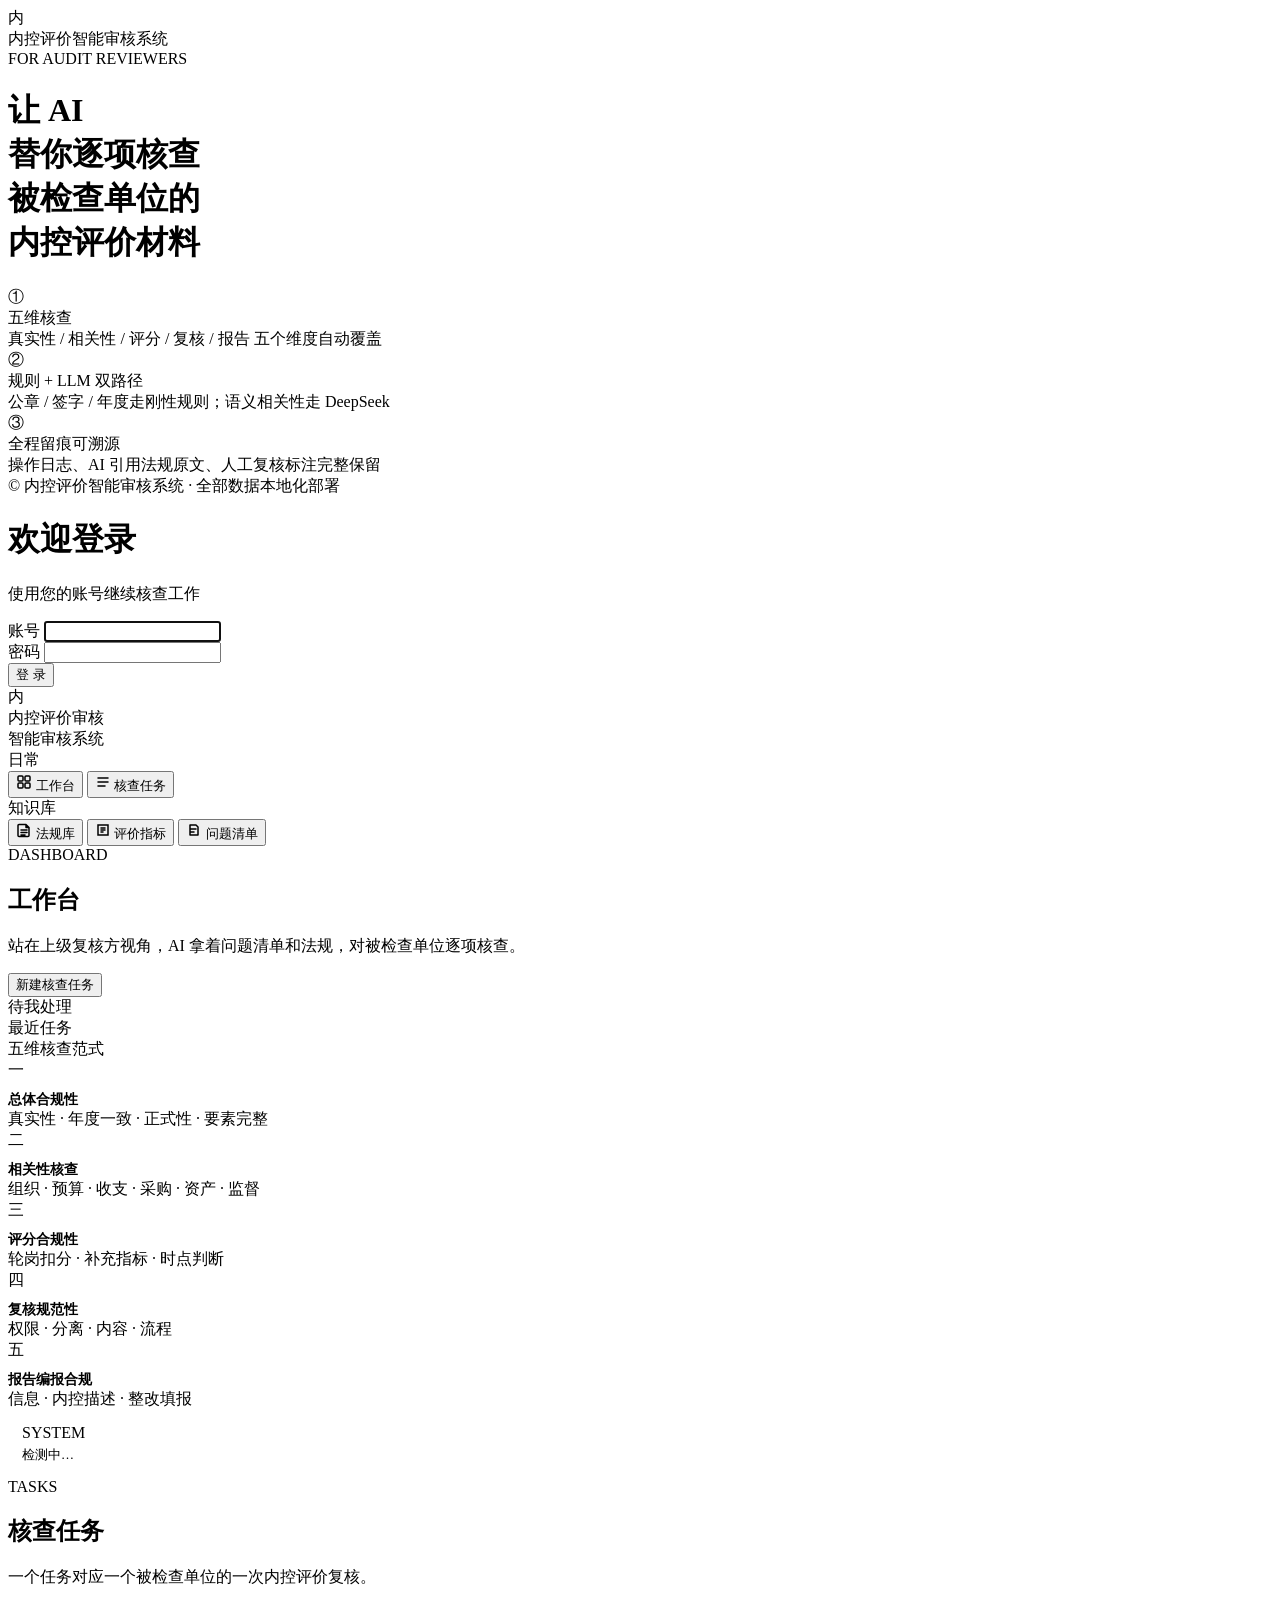
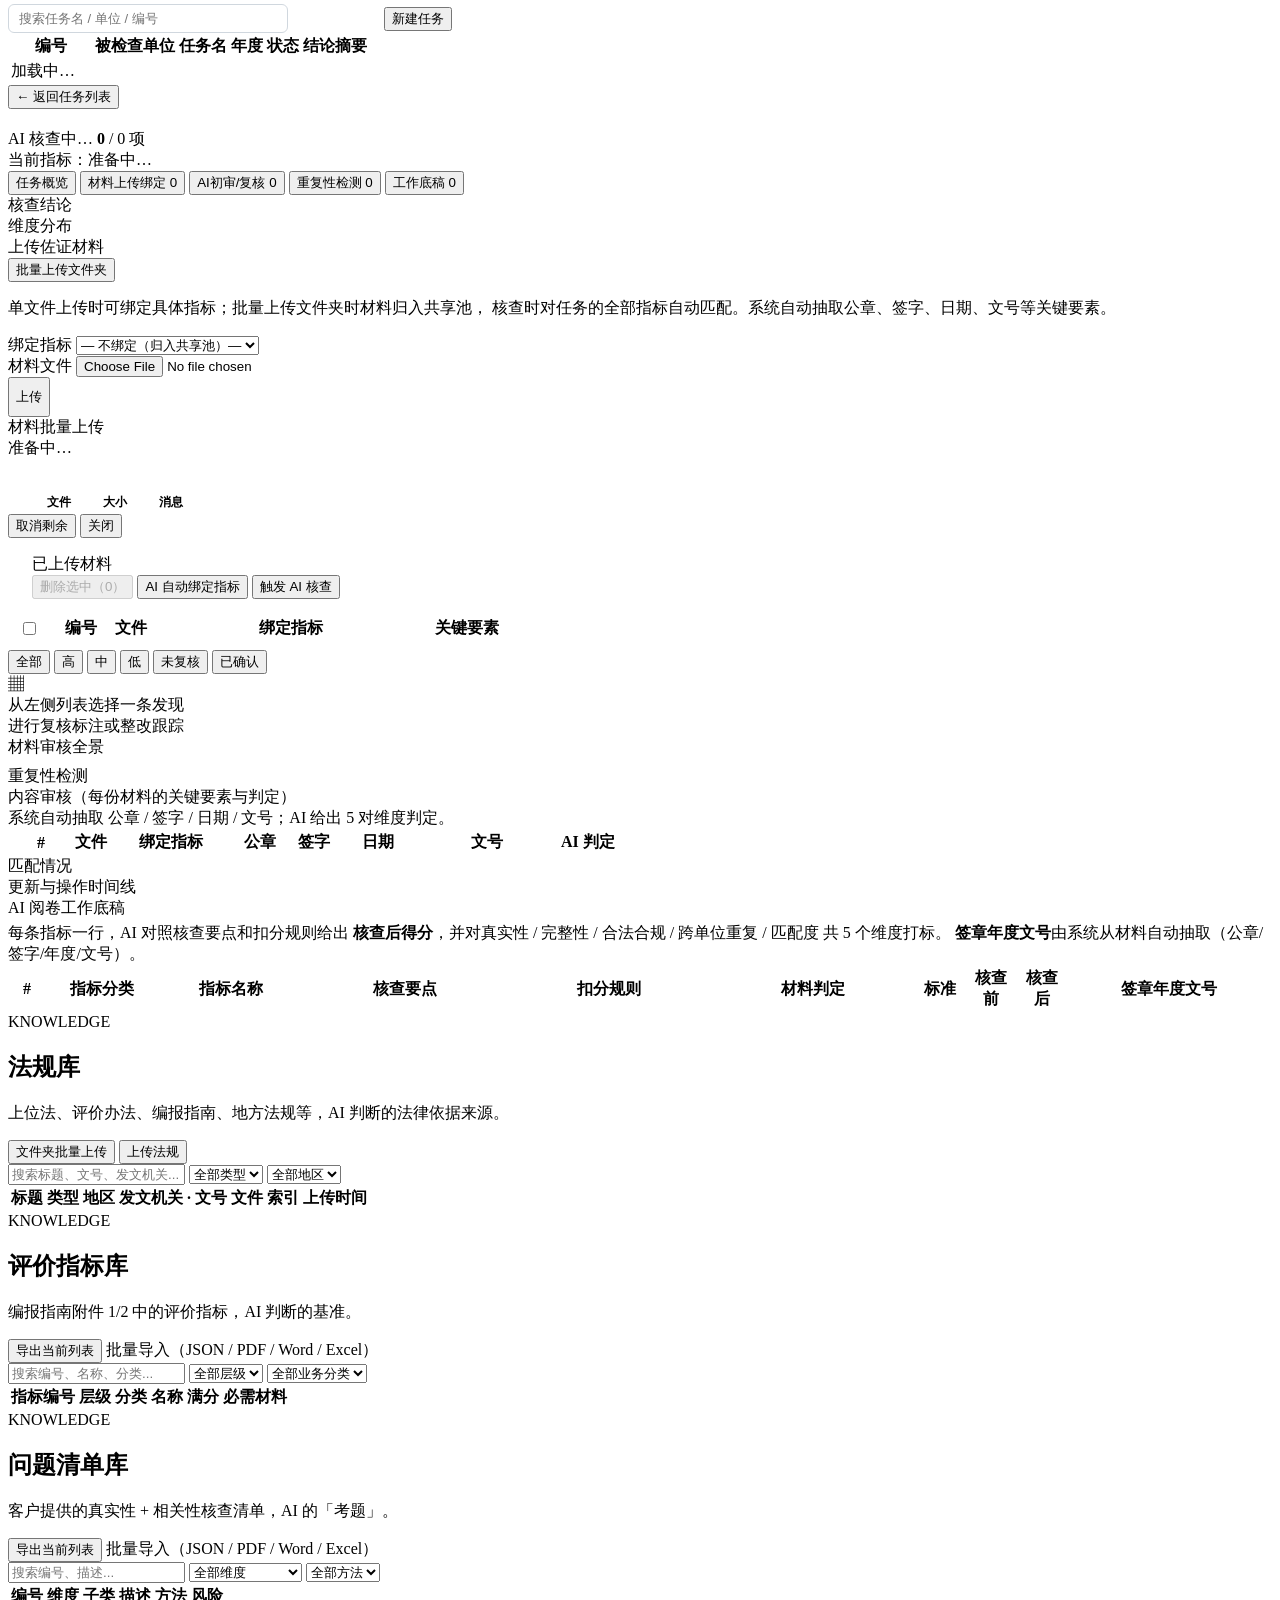
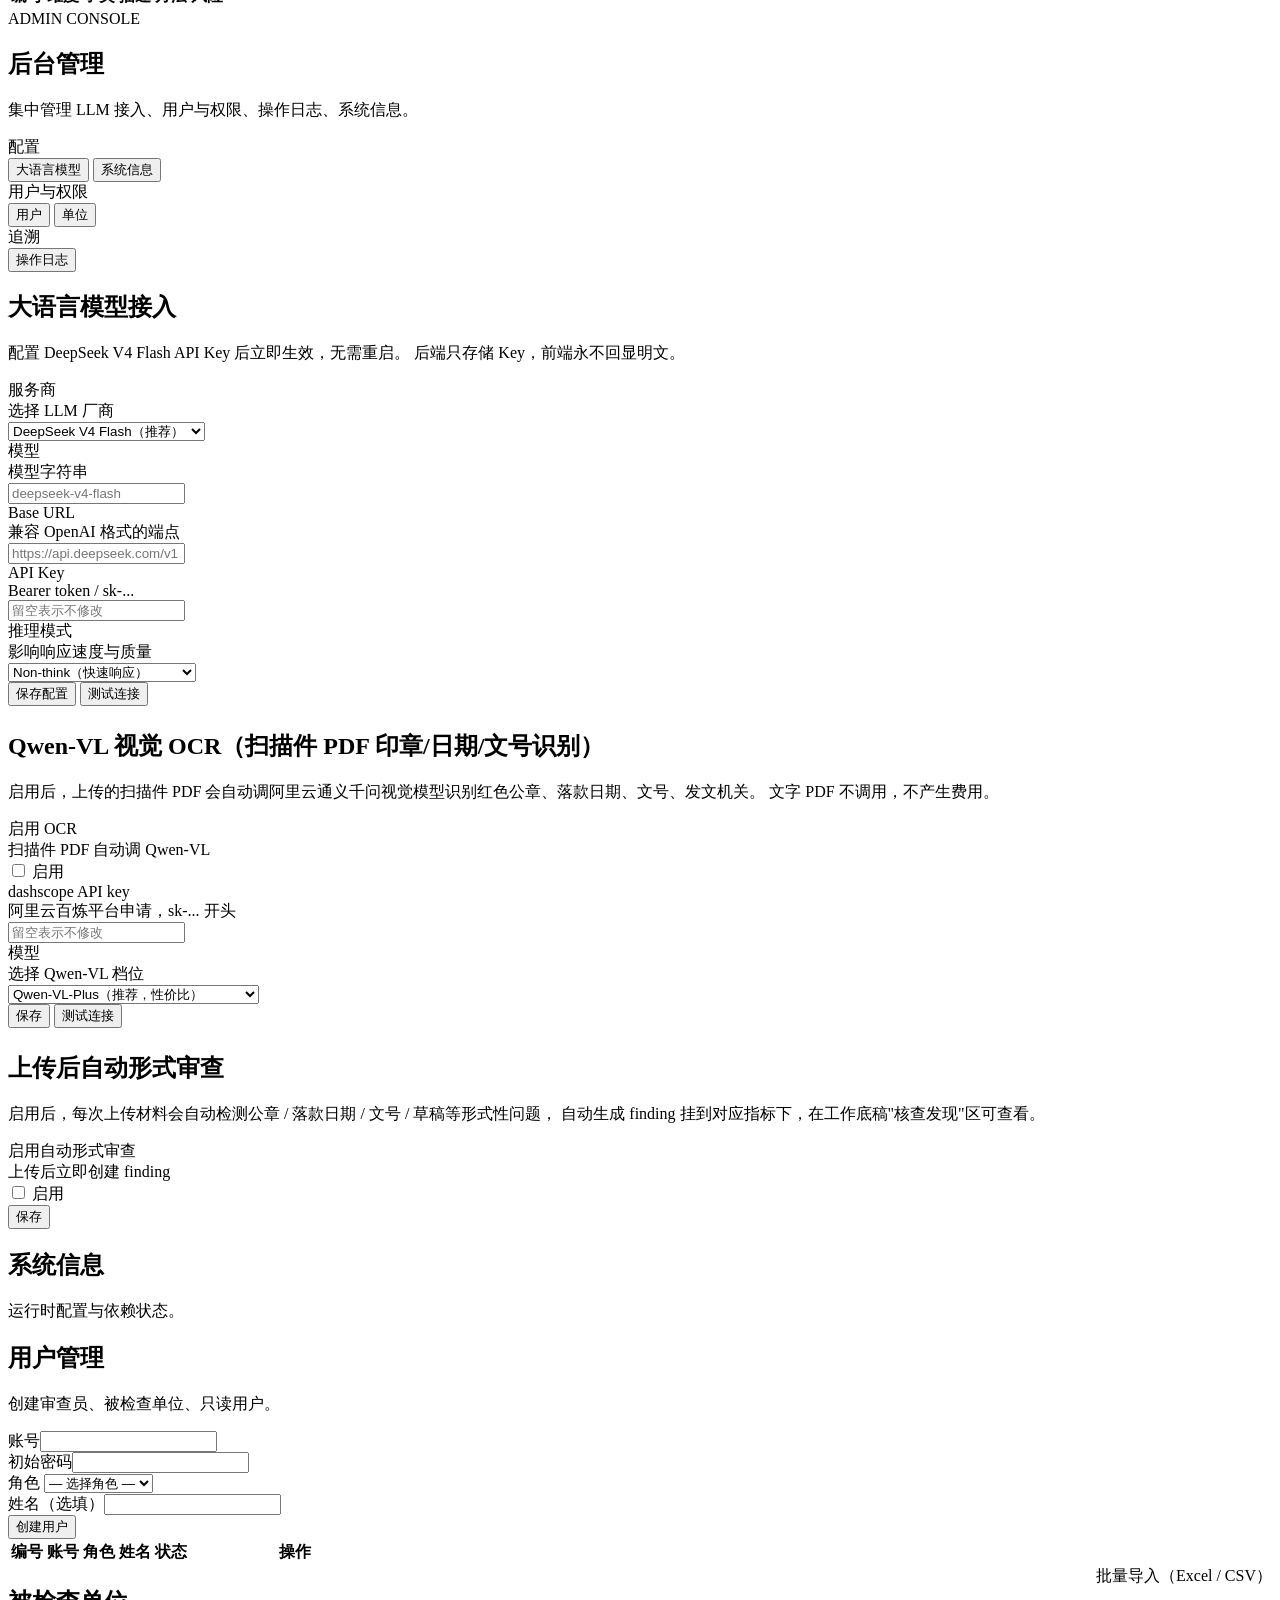
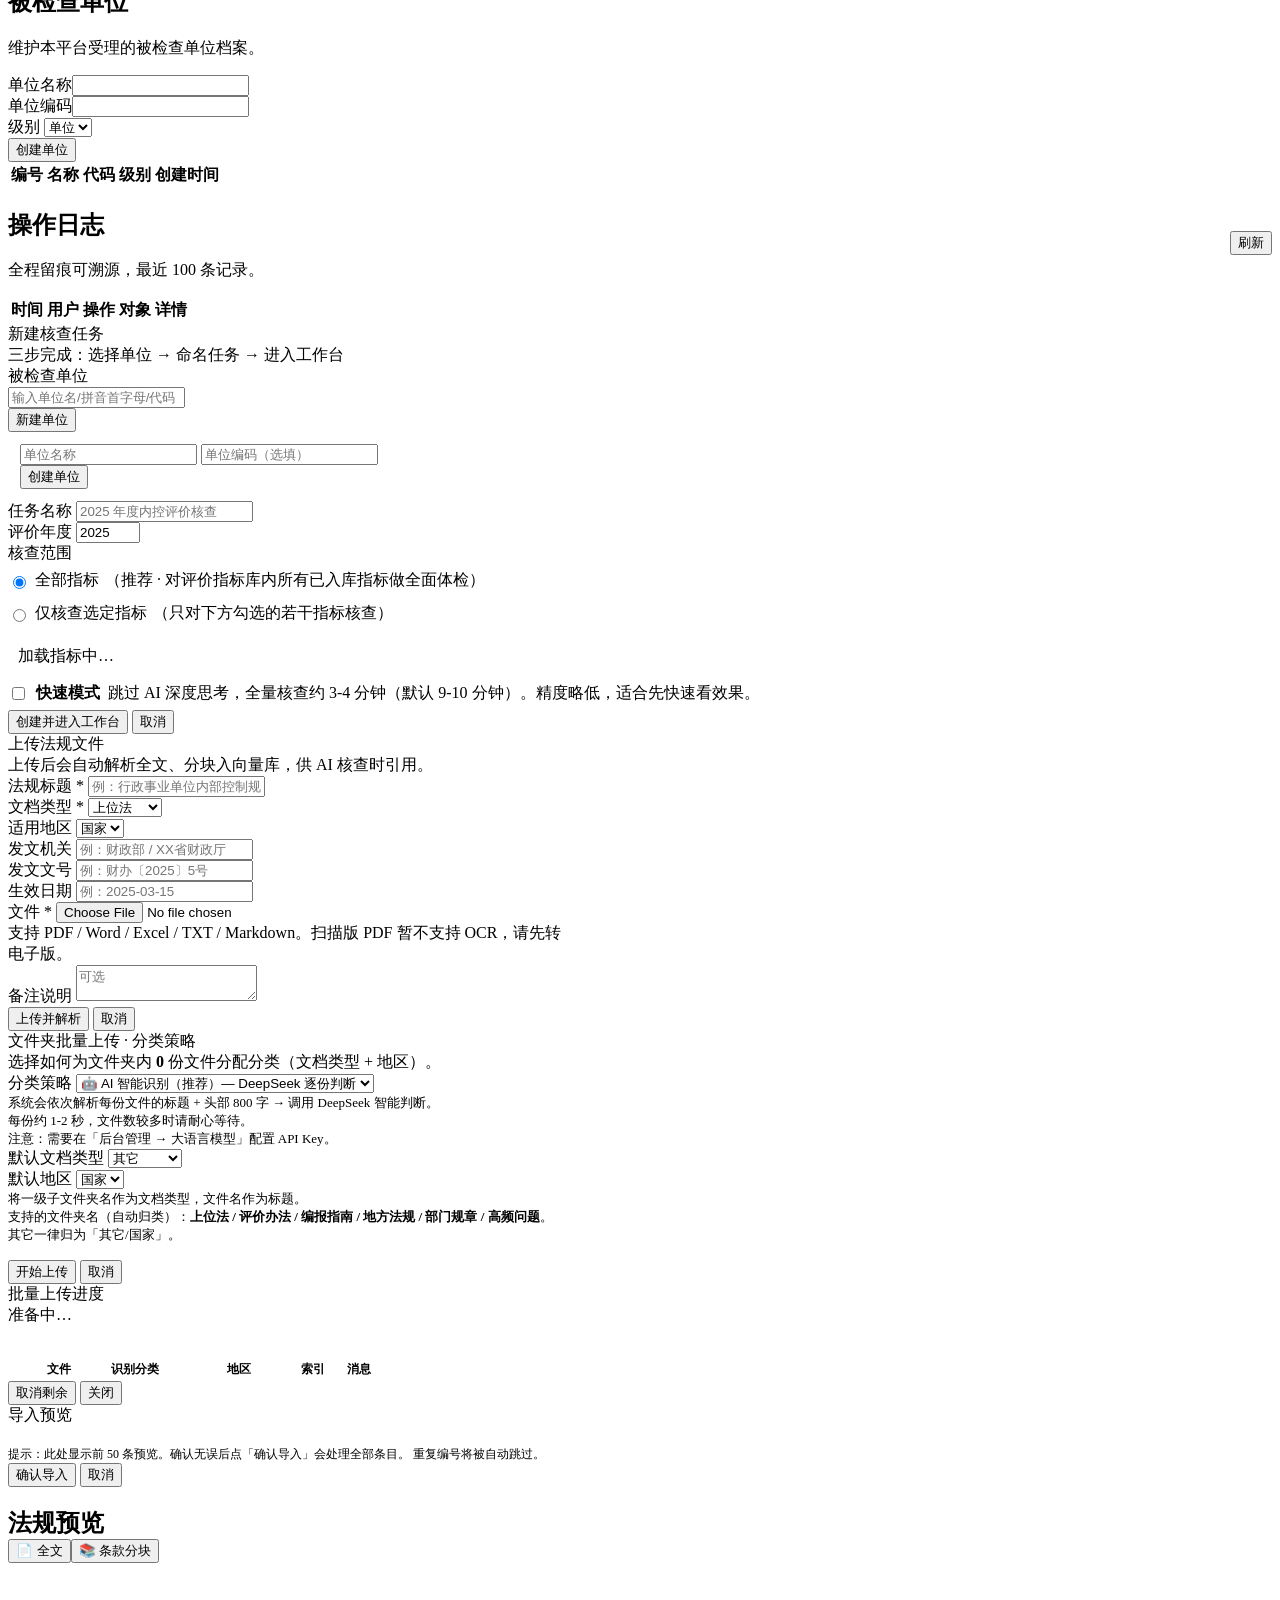
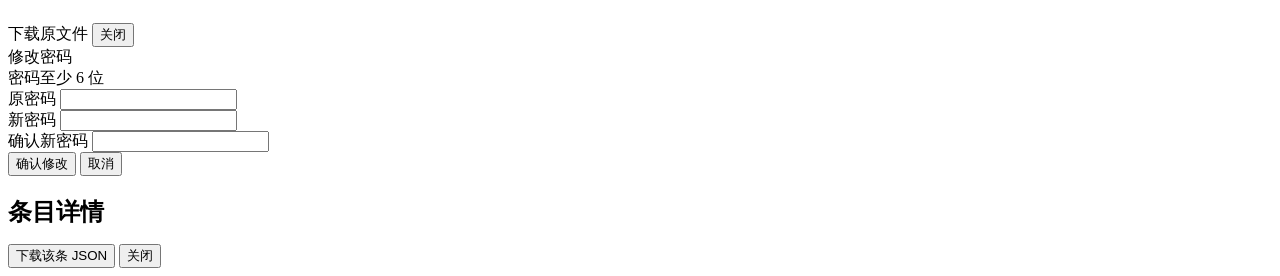
==== compliance-agent/frontend/index.html @ 26e32f6b "feat(v2.4): 默认 model 由 deepseek-v4-pro 切换为 deepseek-v4-flash 背景：pro 模型价格约为 flash 的 5-10 倍（¥4/¥16 per" ====
<!DOCTYPE html>
<html lang="zh-CN">
<head>
  <meta charset="UTF-8" />
  <meta name="viewport" content="width=device-width, initial-scale=1.0" />
  <title>内控评价智能审核系统</title>
  <link rel="icon" type="image/svg+xml" href="/static/favicon.svg" />
  <link rel="stylesheet" href="/static/styles.css?v=2.4" />
</head>
<body>

<!-- ============================================================
     登录页 · 左右分屏
============================================================ -->
<div id="login-shell" class="login-shell hidden">
  <div class="login-left">
    <div class="login-brand">
      <div class="login-brand-mark">内</div>
      <div class="login-brand-name">内控评价智能审核系统</div>
    </div>

    <div class="login-hero">
      <div class="login-hero-eyebrow">FOR AUDIT REVIEWERS</div>
      <h1 class="login-hero-title">
        让 <span>AI</span><br />
        替你逐项核查<br />
        被检查单位的<br />
        内控评价材料
      </h1>
    </div>

    <div class="login-features">
      <div class="login-feature">
        <div class="login-feature-icon">①</div>
        <div>
          <div class="login-feature-title">五维核查</div>
          <div class="login-feature-desc">真实性 / 相关性 / 评分 / 复核 / 报告 五个维度自动覆盖</div>
        </div>
      </div>
      <div class="login-feature">
        <div class="login-feature-icon">②</div>
        <div>
          <div class="login-feature-title">规则 + LLM 双路径</div>
          <div class="login-feature-desc">公章 / 签字 / 年度走刚性规则；语义相关性走 DeepSeek</div>
        </div>
      </div>
      <div class="login-feature">
        <div class="login-feature-icon">③</div>
        <div>
          <div class="login-feature-title">全程留痕可溯源</div>
          <div class="login-feature-desc">操作日志、AI 引用法规原文、人工复核标注完整保留</div>
        </div>
      </div>
    </div>

    <div class="login-footer">
      © 内控评价智能审核系统 · 全部数据本地化部署
    </div>
  </div>

  <div class="login-right">
    <div class="login-card">
      <h1 class="login-title">欢迎登录</h1>
      <p class="login-sub">使用您的账号继续核查工作</p>

      <form id="login-form">
        <div class="form-group">
          <label class="form-label">账号</label>
          <input name="username" class="form-input" required autofocus autocomplete="username" />
        </div>
        <div class="form-group">
          <label class="form-label">密码</label>
          <input name="password" type="password" class="form-input" required autocomplete="current-password" />
        </div>
        <div id="login-error" class="callout callout-error hidden mb-4"></div>
        <button type="submit" class="login-btn">登 录</button>
      </form>

    </div>
  </div>
</div>

<!-- ============================================================
     主体 App
============================================================ -->
<div id="app" class="app-shell hidden">

  <!-- 侧边栏 -->
  <aside class="sidebar">
    <div class="brand">
      <div class="brand-row">
        <div class="brand-mark">内</div>
        <div>
          <div class="brand-title">内控评价审核</div>
          <div class="brand-sub">智能审核系统</div>
        </div>
      </div>
    </div>

    <div class="nav-section">
      <div class="nav-section-label">日常</div>
      <button class="nav-link" data-route="dashboard">
        <span class="nav-link-icon">
          <svg width="16" height="16" viewBox="0 0 16 16" fill="none">
            <rect x="2" y="2" width="5" height="5" rx="1" stroke="currentColor" stroke-width="1.5"/>
            <rect x="9" y="2" width="5" height="5" rx="1" stroke="currentColor" stroke-width="1.5"/>
            <rect x="2" y="9" width="5" height="5" rx="1" stroke="currentColor" stroke-width="1.5"/>
            <rect x="9" y="9" width="5" height="5" rx="1" stroke="currentColor" stroke-width="1.5"/>
          </svg>
        </span> 工作台
      </button>
      <button class="nav-link" data-route="tasks">
        <span class="nav-link-icon">
          <svg width="16" height="16" viewBox="0 0 16 16" fill="none">
            <path d="M3 4h10M3 8h10M3 12h7" stroke="currentColor" stroke-width="1.5" stroke-linecap="round"/>
          </svg>
        </span> 核查任务
      </button>
    </div>

    <div class="nav-section" data-nav-group="knowledge">
      <div class="nav-section-label">知识库</div>
      <button class="nav-link" data-route="regulations">
        <span class="nav-link-icon">
          <svg width="16" height="16" viewBox="0 0 16 16" fill="none">
            <path d="M3 2.5h7l3 3v8a1 1 0 01-1 1H3a1 1 0 01-1-1v-10a1 1 0 011-1z M10 2.5v3h3 M5 8h6 M5 10.5h6 M5 13h4" stroke="currentColor" stroke-width="1.5" fill="none" stroke-linecap="round" stroke-linejoin="round"/>
          </svg>
        </span> 法规库
      </button>
      <button class="nav-link" data-route="indicators">
        <span class="nav-link-icon">
          <svg width="16" height="16" viewBox="0 0 16 16" fill="none">
            <path d="M3 3h10v10H3z M6 6h4 M6 8h4 M6 10h2" stroke="currentColor" stroke-width="1.5" fill="none" stroke-linecap="round"/>
          </svg>
        </span> 评价指标
      </button>
      <button class="nav-link" data-route="check-items">
        <span class="nav-link-icon">
          <svg width="16" height="16" viewBox="0 0 16 16" fill="none">
            <path d="M4 3h6l2 2v8H4z M4 7h6 M4 10h4" stroke="currentColor" stroke-width="1.5" fill="none" stroke-linecap="round" stroke-linejoin="round"/>
          </svg>
        </span> 问题清单
      </button>
    </div>

    <div class="nav-section" id="nav-admin-section" style="display:none">
      <div class="nav-section-label">管理</div>
      <button class="nav-link" data-route="console">
        <span class="nav-link-icon">
          <svg width="16" height="16" viewBox="0 0 16 16" fill="none">
            <circle cx="8" cy="8" r="2" stroke="currentColor" stroke-width="1.5"/>
            <path d="M8 1v2 M8 13v2 M1 8h2 M13 8h2 M3 3l1.5 1.5 M11.5 11.5L13 13 M3 13l1.5-1.5 M11.5 4.5L13 3" stroke="currentColor" stroke-width="1.5" stroke-linecap="round"/>
          </svg>
        </span> 后台管理
      </button>
    </div>

    <div class="sidebar-footer">
      <div id="user-card"></div>
    </div>
  </aside>

  <!-- 主区 -->
  <main class="main">

    <!-- 工作台 -->
    <section id="page-dashboard" class="page-section hidden">
      <header class="page-header">
        <div class="page-eyebrow">DASHBOARD</div>
        <div class="page-header-row">
          <div>
            <h1 class="page-title">工作台</h1>
            <p class="page-sub">站在上级复核方视角，AI 拿着问题清单和法规，对被检查单位逐项核查。</p>
          </div>
          <button class="btn btn-primary" id="quick-create-task"><span data-icon="plus"></span><span>新建核查任务</span></button>
        </div>
      </header>
      <div class="page-body">
        <div class="grid-4 mb-6" id="dash-stats"></div>

        <div class="grid-2">
          <div class="card fade-in fade-in-2">
            <div class="section-title">待我处理</div>
            <div id="dash-pending"></div>
          </div>
          <div class="card fade-in fade-in-3">
            <div class="section-title">最近任务</div>
            <div id="dash-recent"></div>
          </div>
        </div>

        <div class="card mt-6 fade-in fade-in-4">
          <div class="section-title">五维核查范式</div>
          <div class="grid-3 mt-3" style="gap:16px">
            <div>
              <span class="badge badge-brand">一</span>
              <div style="font-weight:600;font-size:14px;margin-top:10px">总体合规性</div>
              <div class="text-sm text-muted mt-2">真实性 · 年度一致 · 正式性 · 要素完整</div>
            </div>
            <div>
              <span class="badge badge-brand">二</span>
              <div style="font-weight:600;font-size:14px;margin-top:10px">相关性核查</div>
              <div class="text-sm text-muted mt-2">组织 · 预算 · 收支 · 采购 · 资产 · 监督</div>
            </div>
            <div>
              <span class="badge badge-brand">三</span>
              <div style="font-weight:600;font-size:14px;margin-top:10px">评分合规性</div>
              <div class="text-sm text-muted mt-2">轮岗扣分 · 补充指标 · 时点判断</div>
            </div>
            <div>
              <span class="badge badge-brand">四</span>
              <div style="font-weight:600;font-size:14px;margin-top:10px">复核规范性</div>
              <div class="text-sm text-muted mt-2">权限 · 分离 · 内容 · 流程</div>
            </div>
            <div>
              <span class="badge badge-brand">五</span>
              <div style="font-weight:600;font-size:14px;margin-top:10px">报告编报合规</div>
              <div class="text-sm text-muted mt-2">信息 · 内控描述 · 整改填报</div>
            </div>
            <div style="padding:14px;background:var(--bg);border-radius:10px">
              <div class="text-xs text-faint" style="font-family:var(--font-mono)">SYSTEM</div>
              <div style="margin-top:4px;font-size:13px" id="dash-system-status">检测中…</div>
            </div>
          </div>
        </div>
      </div>
    </section>

    <!-- 任务列表 -->
    <section id="page-tasks" class="page-section hidden">
      <header class="page-header">
        <div class="page-eyebrow">TASKS</div>
        <div class="page-header-row">
          <div>
            <h1 class="page-title">核查任务</h1>
            <p class="page-sub">一个任务对应一个被检查单位的一次内控评价复核。</p>
          </div>
          <div class="task-search-wrap" style="display:flex;align-items:center;gap:8px;margin-left:auto">
            <div style="position:relative;display:inline-flex;align-items:center">
              <input id="task-search" type="text" placeholder="搜索任务名 / 单位 / 编号"
                     style="min-width:240px;padding:6px 28px 6px 10px;border:1px solid #d0d7de;border-radius:6px;font-size:13px"
                     autocomplete="off" />
              <button id="task-search-clear" type="button" title="清空"
                      style="position:absolute;right:4px;top:50%;transform:translateY(-50%);
                             background:none;border:none;cursor:pointer;color:#999;
                             padding:2px 6px;line-height:1;display:none;font-size:14px">×</button>
            </div>
            <span id="task-search-count" class="text-xs text-muted" style="min-width:80px"></span>
            <button class="btn btn-primary" id="open-create-task"><span data-icon="plus"></span><span>新建任务</span></button>
          </div>
        </div>
      </header>
      <div class="page-body">
        <div class="card" style="padding:0;overflow:hidden">
          <table class="table">
            <thead>
              <tr><th style="width:80px">编号</th><th>被检查单位</th><th>任务名</th><th>年度</th><th>状态</th><th>结论摘要</th><th style="width:40px"></th></tr>
            </thead>
            <tbody id="tasks-tbody">
              <tr><td colspan="7" class="empty-state">加载中…</td></tr>
            </tbody>
          </table>
        </div>
      </div>
    </section>

    <!-- 任务工作台 -->
    <section id="page-task-workspace" class="page-section hidden">
      <header class="page-header">
        <div class="flex items-center gap-3 mb-3">
          <button class="btn btn-ghost btn-sm" id="back-to-tasks">← 返回任务列表</button>
          <span class="code-id" id="tw-task-id"></span>
        </div>
        <div class="page-header-row">
          <div>
            <h1 class="page-title" id="tw-title"></h1>
            <p class="page-sub" id="tw-meta"></p>
          </div>
          <div class="action-bar" id="tw-actions"></div>
        </div>
        <!-- AI 核查实时进度（仅 running 显示） -->
        <div id="tw-progress" class="tw-progress hidden">
          <div class="tw-progress-head">
            <span class="tw-progress-title">
              <span class="tw-progress-spinner"></span>
              AI 核查中…
              <span id="tw-progress-mode" class="tw-progress-mode"></span>
            </span>
            <span class="tw-progress-count"><strong id="tw-progress-cur">0</strong> / <span id="tw-progress-total">0</span> 项</span>
          </div>
          <div class="tw-progress-bar"><div class="tw-progress-bar-fill" id="tw-progress-fill"></div></div>
          <div class="tw-progress-text">当前指标：<span id="tw-progress-now">准备中…</span></div>
        </div>
      </header>

      <nav class="subnav">
        <button class="subnav-item active" data-subtab="overview">任务概览</button>
        <button class="subnav-item" data-subtab="materials">材料上传绑定 <span class="subnav-count" id="tw-count-materials">0</span></button>
        <button class="subnav-item" data-subtab="findings">AI初审/复核 <span class="subnav-count" id="tw-count-findings">0</span></button>
        <button class="subnav-item" data-subtab="review">重复性检测 <span class="subnav-count" id="tw-count-review">0</span></button>
        <button class="subnav-item" data-subtab="worksheet">工作底稿 <span class="subnav-count" id="tw-count-worksheet">0</span></button>
      </nav>

      <div class="page-body">
        <!-- 概览 -->
        <div id="tw-overview" class="subtab-panel">
          <div class="grid-4 mb-5" id="tw-stats"></div>
          <div id="tw-score-card" class="mb-5 hidden"></div>
          <div class="card">
            <div class="section-title">核查结论</div>
            <div class="callout callout-info" id="tw-summary"></div>
            <div class="section-title mt-6">维度分布</div>
            <div id="tw-dimension-breakdown" style="display:grid;grid-template-columns:repeat(5,1fr);gap:12px"></div>
          </div>
        </div>

        <!-- 材料 -->
        <div id="tw-materials" class="subtab-panel hidden">
          <div class="card mb-4">
            <div class="flex justify-between items-center mb-3">
              <div class="section-title" style="margin-bottom:0">上传佐证材料</div>
              <button class="btn btn-secondary btn-sm" id="md-folder-btn"><span data-icon="folder"></span><span>批量上传文件夹</span></button>
            </div>
            <p class="text-sm text-muted mb-4">
              单文件上传时可绑定具体指标；批量上传文件夹时材料归入共享池，
              核查时对任务的全部指标自动匹配。系统自动抽取公章、签字、日期、文号等关键要素。
            </p>
            <form id="material-upload-form" class="grid-3" style="align-items:end">
              <div>
                <label class="form-label">绑定指标</label>
                <select id="md-indicator" class="form-select">
                  <option value="">— 不绑定（归入共享池）—</option>
                </select>
              </div>
              <div>
                <label class="form-label">材料文件</label>
                <input type="file" id="md-file" class="form-input" accept=".txt,.md,.docx,.pdf,.xlsx" required />
              </div>
              <div>
                <button type="submit" class="btn btn-primary w-full" style="height:40px">上传</button>
              </div>
            </form>
            <div id="md-status" class="text-sm mt-3"></div>
          </div>

          <!-- 隐藏的文件夹 input -->
          <input type="file" id="md-folder-picker" webkitdirectory directory multiple hidden />

          <!-- 文件夹批量上传进度模态 -->
          <div id="md-folder-progress-modal" class="modal-overlay hidden">
            <div class="modal" style="max-width:720px;max-height:88vh;display:flex;flex-direction:column">
              <div class="modal-title">材料批量上传</div>
              <div class="modal-sub" id="mfp-summary">准备中…</div>
              <div style="background:var(--bg);border-radius:8px;height:8px;overflow:hidden;margin:8px 0 16px">
                <div id="mfp-bar" style="height:100%;background:var(--blue);width:0%;transition:width 0.3s"></div>
              </div>
              <div style="flex:1;overflow:auto;border:1px solid var(--border);border-radius:8px">
                <table class="table" style="font-size:12px">
                  <thead><tr><th style="width:32px"></th><th>文件</th><th style="width:80px">大小</th><th>消息</th></tr></thead>
                  <tbody id="mfp-tbody"></tbody>
                </table>
              </div>
              <div class="action-bar mt-3">
                <button id="mfp-cancel" class="btn btn-ghost">取消剩余</button>
                <button id="mfp-close" class="btn btn-secondary hidden" data-close-modal="#md-folder-progress-modal">关闭</button>
              </div>
            </div>
          </div>

          <div id="tw-bind-banner"></div>

          <div class="card" style="padding:0">
            <div class="flex justify-between items-center" style="padding:16px 24px;border-bottom:1px solid var(--divider)">
              <div class="section-title" style="margin-bottom:0">已上传材料</div>
              <div class="action-bar">
                <button id="batch-delete-materials" class="btn btn-danger-ghost btn-sm" disabled>
                  删除选中（<span id="batch-del-count">0</span>）
                </button>
                <button class="btn btn-secondary btn-sm" onclick="runAutoBind()"><span data-icon="refresh"></span><span>AI 自动绑定指标</span></button>
                <button id="tw-run-btn" class="btn btn-primary"><span data-icon="play"></span><span>触发 AI 核查</span></button>
              </div>
            </div>
            <table class="table">
              <thead><tr>
                <th style="width:36px"><input type="checkbox" id="material-select-all" title="全选当前页" /></th>
                <th style="width:60px">编号</th>
                <th>文件</th>
                <th style="width:280px">绑定指标</th>
                <th>关键要素</th>
              </tr></thead>
              <tbody id="tw-materials-tbody"></tbody>
            </table>
          </div>
        </div>

        <!-- 核查发现 -->
        <div id="tw-findings" class="subtab-panel hidden">
          <div id="finding-bulk-actions" class="text-sm" style="margin-bottom:8px"></div>
          <div class="triage">
            <div class="triage-list">
              <div class="triage-filters" id="finding-filters">
                <button class="filter-chip on" data-filter="all">全部</button>
                <button class="filter-chip" data-filter="高">高</button>
                <button class="filter-chip" data-filter="中">中</button>
                <button class="filter-chip" data-filter="低">低</button>
                <button class="filter-chip" data-filter="pending">未复核</button>
                <button class="filter-chip" data-filter="confirmed">已确认</button>
              </div>
              <div id="finding-list"></div>
            </div>
            <div class="triage-detail" id="finding-detail">
              <div class="triage-empty">
                <div class="triage-empty-glyph">▦</div>
                <div>从左侧列表选择一条发现<br/>进行复核标注或整改跟踪</div>
              </div>
            </div>
          </div>
        </div>

        <!-- 材料审核（V4） -->
        <div id="tw-review" class="subtab-panel hidden">
          <div class="card mb-4">
            <div class="section-title" style="margin-bottom:8px">材料审核全景</div>
            <div id="mr-summary" class="text-sm" style="display:flex;gap:24px;flex-wrap:wrap;color:var(--text-secondary)"></div>
          </div>

          <!-- 重复性检测 -->
          <div class="card mb-4">
            <div class="flex justify-between items-center mb-3">
              <div class="section-title" style="margin-bottom:0">重复性检测</div>
              <div id="mr-dup-count" class="text-sm text-muted"></div>
            </div>
            <div id="mr-dup-content"></div>
          </div>

          <!-- 内容审核 -->
          <div class="card mb-4">
            <div class="section-title">内容审核（每份材料的关键要素与判定）</div>
            <div class="text-sm text-muted mb-3">系统自动抽取 公章 / 签字 / 日期 / 文号；AI 给出 5 对维度判定。</div>
            <div style="overflow-x:auto">
              <table class="table table-compact">
                <thead>
                  <tr>
                    <th style="width:60px">#</th>
                    <th>文件</th>
                    <th style="width:120px">绑定指标</th>
                    <th style="width:50px">公章</th>
                    <th style="width:50px">签字</th>
                    <th style="width:70px">日期</th>
                    <th style="width:140px">文号</th>
                    <th>AI 判定</th>
                  </tr>
                </thead>
                <tbody id="mr-content-tbody"></tbody>
              </table>
            </div>
          </div>

          <!-- 匹配情况 -->
          <div class="card mb-4">
            <div class="section-title">匹配情况</div>
            <div id="mr-matching"></div>
          </div>

          <!-- 时间线 -->
          <div class="card mb-4">
            <div class="section-title">更新与操作时间线</div>
            <div id="mr-timeline"></div>
          </div>
        </div>

        <!-- 工作底稿 -->
        <div id="tw-worksheet" class="subtab-panel hidden">
          <div class="card mb-4">
            <div class="flex justify-between items-center">
              <div>
                <div class="section-title" style="margin-bottom:4px">AI 阅卷工作底稿</div>
                <p class="text-sm text-muted" style="margin:0">
                  每条指标一行，AI 对照核查要点和扣分规则给出
                  <strong>核查后得分</strong>，并对真实性 / 完整性 / 合法合规 / 跨单位重复 / 匹配度
                  共 5 个维度打标。
                  <strong>签章年度文号</strong>由系统从材料自动抽取（公章/签字/年度/文号）。
                </p>
              </div>
              <div class="action-bar" id="ws-action-bar"></div>
            </div>
            <div id="ws-summary" class="text-sm mt-3" style="display:flex;gap:24px;flex-wrap:wrap"></div>
          </div>
          <div class="card" style="padding:0;overflow:auto;max-height:70vh">
            <table class="table table-compact" id="ws-table">
              <thead>
                <tr>
                  <th style="width:42px">#</th>
                  <th style="min-width:110px">指标分类</th>
                  <th style="min-width:140px">指标名称</th>
                  <th style="min-width:200px">核查要点</th>
                  <th style="min-width:200px">扣分规则</th>
                  <th style="min-width:200px">材料判定</th>
                  <th style="width:60px">标准</th>
                  <th style="width:60px">核查前</th>
                  <th style="width:60px">核查后</th>
                  <th style="min-width:200px">签章年度文号</th>
                </tr>
              </thead>
              <tbody id="ws-tbody"></tbody>
            </table>
          </div>
        </div>
      </div>
    </section>

    <!-- 法规库 -->
    <section id="page-regulations" class="page-section hidden">
      <header class="page-header">
        <div class="page-eyebrow">KNOWLEDGE</div>
        <div class="page-header-row">
          <div>
            <h1 class="page-title">法规库</h1>
            <p class="page-sub">上位法、评价办法、编报指南、地方法规等，AI 判断的法律依据来源。</p>
          </div>
          <div class="action-bar">
            <button class="btn btn-secondary" id="open-folder-upload"><span data-icon="folder"></span><span>文件夹批量上传</span></button>
            <button class="btn btn-primary" id="open-reg-upload"><span data-icon="plus"></span><span>上传法规</span></button>
          </div>
        </div>
      </header>
      <div class="page-body">
        <div class="flex gap-3 mb-4" style="flex-wrap:wrap;align-items:center">
          <input id="reg-search" class="form-input" placeholder="搜索标题、文号、发文机关..." style="max-width:320px" />
          <select id="reg-filter-type" class="form-select" style="max-width:180px">
            <option value="">全部类型</option>
          </select>
          <select id="reg-filter-region" class="form-select" style="max-width:140px">
            <option value="">全部地区</option>
          </select>
          <span id="reg-count" class="text-sm text-muted" style="margin-left:auto"></span>
        </div>
        <div class="card" style="padding:0;overflow:hidden">
          <table class="table">
            <thead>
              <tr>
                <th>标题</th>
                <th>类型</th>
                <th>地区</th>
                <th>发文机关 · 文号</th>
                <th>文件</th>
                <th>索引</th>
                <th>上传时间</th>
                <th style="width:120px"></th>
              </tr>
            </thead>
            <tbody id="regulations-tbody"></tbody>
          </table>
        </div>
      </div>
    </section>

    <!-- 评价指标 -->
    <section id="page-indicators" class="page-section hidden">
      <header class="page-header">
        <div class="page-eyebrow">KNOWLEDGE</div>
        <div class="page-header-row">
          <div>
            <h1 class="page-title">评价指标库</h1>
            <p class="page-sub">编报指南附件 1/2 中的评价指标，AI 判断的基准。</p>
          </div>
          <div class="action-bar">
            <button class="btn btn-ghost" id="export-indicators"><span data-icon="download"></span><span>导出当前列表</span></button>
            <label class="btn btn-secondary">
              <span data-icon="upload"></span>
              <span>批量导入（JSON / PDF / Word / Excel）</span>
              <input type="file" id="import-indicators" accept=".json,.pdf,.docx,.xlsx,.txt,.md" hidden />
            </label>
          </div>
        </div>
      </header>
      <div class="page-body">
        <div class="flex gap-3 mb-4" style="flex-wrap:wrap;align-items:center">
          <input id="ind-search" class="form-input" placeholder="搜索编号、名称、分类..." style="max-width:320px" />
          <select id="ind-filter-level" class="form-select" style="max-width:160px">
            <option value="">全部层级</option>
            <option value="单位">单位评价</option>
            <option value="部门">部门评价</option>
          </select>
          <select id="ind-filter-category" class="form-select" style="max-width:180px">
            <option value="">全部业务分类</option>
          </select>
          <span id="ind-count" class="text-sm text-muted" style="margin-left:auto"></span>
        </div>
        <div class="card" style="padding:0;overflow:hidden">
          <table class="table">
            <thead>
              <tr>
                <th>指标编号</th><th>层级</th><th>分类</th><th>名称</th>
                <th>满分</th><th>必需材料</th><th style="width:80px"></th>
              </tr>
            </thead>
            <tbody id="indicators-tbody"></tbody>
          </table>
        </div>
      </div>
    </section>

    <!-- 问题清单 -->
    <section id="page-check-items" class="page-section hidden">
      <header class="page-header">
        <div class="page-eyebrow">KNOWLEDGE</div>
        <div class="page-header-row">
          <div>
            <h1 class="page-title">问题清单库</h1>
            <p class="page-sub">客户提供的真实性 + 相关性核查清单，AI 的「考题」。</p>
          </div>
          <div class="action-bar">
            <button class="btn btn-ghost" id="export-check-items"><span data-icon="download"></span><span>导出当前列表</span></button>
            <label class="btn btn-secondary">
              <span data-icon="upload"></span>
              <span>批量导入（JSON / PDF / Word / Excel）</span>
              <input type="file" id="import-items" accept=".json,.pdf,.docx,.xlsx,.txt,.md" hidden />
            </label>
          </div>
        </div>
      </header>
      <div class="page-body">
        <div class="flex gap-3 mb-4" style="flex-wrap:wrap;align-items:center">
          <input id="ci-search" class="form-input" placeholder="搜索编号、描述..." style="max-width:320px" />
          <select id="ci-filter-dim" class="form-select" style="max-width:180px">
            <option value="">全部维度</option>
            <option>总体合规性</option>
            <option>相关性核查</option>
            <option>评分合规性</option>
            <option>复核规范性</option>
            <option>报告编报合规性</option>
          </select>
          <select id="ci-filter-method" class="form-select" style="max-width:140px">
            <option value="">全部方法</option>
            <option value="rule">规则匹配</option>
            <option value="llm">AI 分析</option>
          </select>
          <span id="ci-count" class="text-sm text-muted" style="margin-left:auto"></span>
        </div>
        <div class="card" style="padding:0;overflow:hidden">
          <table class="table">
            <thead>
              <tr>
                <th>编号</th><th>维度</th><th>子类</th><th>描述</th>
                <th>方法</th><th>风险</th><th style="width:80px"></th>
              </tr>
            </thead>
            <tbody id="items-tbody"></tbody>
          </table>
        </div>
      </div>
    </section>

    <!-- ============================================================
         后台管理控制台（一站式）
    ============================================================ -->
    <section id="page-console" class="page-section hidden">
      <header class="page-header">
        <div class="page-eyebrow">ADMIN CONSOLE</div>
        <div class="page-header-row">
          <div>
            <h1 class="page-title">后台管理</h1>
            <p class="page-sub">集中管理 LLM 接入、用户与权限、操作日志、系统信息。</p>
          </div>
        </div>
      </header>

      <div class="page-body">
        <div class="console">
          <nav class="console-nav">
            <div class="console-nav-section">
              <div class="console-nav-label">配置</div>
              <button class="console-nav-item active" data-cnav="llm">大语言模型</button>
              <button class="console-nav-item" data-cnav="system">系统信息</button>
            </div>
            <div class="console-nav-section">
              <div class="console-nav-label">用户与权限</div>
              <button class="console-nav-item" data-cnav="users">用户</button>
              <button class="console-nav-item" data-cnav="units">单位</button>
            </div>
            <div class="console-nav-section">
              <div class="console-nav-label">追溯</div>
              <button class="console-nav-item" data-cnav="audit">操作日志</button>
            </div>
          </nav>

          <div class="console-body">
            <!-- LLM 配置 -->
            <div id="console-llm" class="console-panel">
              <div class="console-section">
                <div class="console-section-head">
                  <h2 class="console-section-title">大语言模型接入</h2>
                  <p class="console-section-desc">
                    配置 DeepSeek V4 Flash API Key 后立即生效，无需重启。
                    后端只存储 Key，前端永不回显明文。
                  </p>
                </div>
                <form id="llm-form">
                  <div class="kv-row">
                    <div>
                      <div class="kv-key">服务商</div>
                      <div class="kv-key-sub">选择 LLM 厂商</div>
                    </div>
                    <div class="kv-value">
                      <select name="provider" class="form-select">
                        <option value="deepseek">DeepSeek V4 Flash（推荐）</option>
                        <option value="claude">Claude（备选）</option>
                        <option value="stub">Stub（离线兜底，不调 LLM）</option>
                      </select>
                    </div>
                  </div>
                  <div class="kv-row">
                    <div>
                      <div class="kv-key">模型</div>
                      <div class="kv-key-sub">模型字符串</div>
                    </div>
                    <div class="kv-value">
                      <input name="model" class="form-input" placeholder="deepseek-v4-flash" />
                    </div>
                  </div>
                  <div class="kv-row">
                    <div>
                      <div class="kv-key">Base URL</div>
                      <div class="kv-key-sub">兼容 OpenAI 格式的端点</div>
                    </div>
                    <div class="kv-value">
                      <input name="base_url" class="form-input" placeholder="https://api.deepseek.com/v1" />
                    </div>
                  </div>
                  <div class="kv-row">
                    <div>
                      <div class="kv-key">API Key</div>
                      <div class="kv-key-sub">Bearer token / sk-...</div>
                    </div>
                    <div class="kv-value">
                      <input name="api_key" type="password" class="form-input" placeholder="留空表示不修改" />
                      <div class="form-hint" id="llm-key-hint"></div>
                    </div>
                  </div>
                  <div class="kv-row">
                    <div>
                      <div class="kv-key">推理模式</div>
                      <div class="kv-key-sub">影响响应速度与质量</div>
                    </div>
                    <div class="kv-value">
                      <select name="thinking_mode" class="form-select">
                        <option value="non_think">Non-think（快速响应）</option>
                        <option value="think_high">Think High（逻辑分析）</option>
                        <option value="think_max">Think Max（最大推理预算）</option>
                      </select>
                    </div>
                  </div>
                  <div id="llm-status" class="text-sm mt-5"></div>
                  <div class="action-bar mt-4">
                    <button type="submit" class="btn btn-primary">保存配置</button>
                    <button type="button" id="llm-test" class="btn btn-secondary">测试连接</button>
                  </div>
                </form>
              </div>

              <!-- v1.3 Qwen-VL 视觉 OCR 配置 -->
              <div class="console-section" style="margin-top:24px">
                <div class="console-section-head">
                  <h2 class="console-section-title">Qwen-VL 视觉 OCR（扫描件 PDF 印章/日期/文号识别）</h2>
                  <p class="console-section-desc">
                    启用后，上传的扫描件 PDF 会自动调阿里云通义千问视觉模型识别红色公章、落款日期、文号、发文机关。
                    文字 PDF 不调用，不产生费用。
                  </p>
                </div>
                <form id="vision-form">
                  <div class="kv-row">
                    <div>
                      <div class="kv-key">启用 OCR</div>
                      <div class="kv-key-sub">扫描件 PDF 自动调 Qwen-VL</div>
                    </div>
                    <div class="kv-value">
                      <label><input type="checkbox" id="vision-enabled" /> 启用</label>
                    </div>
                  </div>
                  <div class="kv-row">
                    <div>
                      <div class="kv-key">dashscope API key</div>
                      <div class="kv-key-sub">阿里云百炼平台申请，sk-... 开头</div>
                    </div>
                    <div class="kv-value">
                      <input id="vision-api-key" type="password" class="form-input" placeholder="留空表示不修改" autocomplete="off" />
                    </div>
                  </div>
                  <div class="kv-row">
                    <div>
                      <div class="kv-key">模型</div>
                      <div class="kv-key-sub">选择 Qwen-VL 档位</div>
                    </div>
                    <div class="kv-value">
                      <select id="vision-model" class="form-select">
                        <option value="qwen-vl-plus">Qwen-VL-Plus（推荐，性价比）</option>
                        <option value="qwen-vl-max-latest">Qwen-VL-Max（高准确度，贵 2-3 倍）</option>
                      </select>
                    </div>
                  </div>
                  <div id="vision-status" class="text-sm mt-5"></div>
                  <div class="action-bar mt-4">
                    <button type="submit" class="btn btn-primary">保存</button>
                    <button type="button" id="vision-test" class="btn btn-secondary">测试连接</button>
                  </div>
                </form>
              </div>

              <!-- v1.5 上传后自动形式审查 -->
              <div class="console-section" style="margin-top:24px">
                <div class="console-section-head">
                  <h2 class="console-section-title">上传后自动形式审查</h2>
                  <p class="console-section-desc">
                    启用后，每次上传材料会自动检测公章 / 落款日期 / 文号 / 草稿等形式性问题，
                    自动生成 finding 挂到对应指标下，在工作底稿"核查发现"区可查看。
                  </p>
                </div>
                <form id="auto-form-review-form">
                  <div class="kv-row">
                    <div>
                      <div class="kv-key">启用自动形式审查</div>
                      <div class="kv-key-sub">上传后立即创建 finding</div>
                    </div>
                    <div class="kv-value">
                      <label><input type="checkbox" id="auto-form-review-enabled" /> 启用</label>
                    </div>
                  </div>
                  <div id="auto-form-review-status" class="text-sm mt-5"></div>
                  <div class="action-bar mt-4">
                    <button type="submit" class="btn btn-primary">保存</button>
                  </div>
                </form>
              </div>
            </div>

            <!-- 系统信息 -->
            <div id="console-system" class="console-panel hidden">
              <div class="console-section">
                <div class="console-section-head">
                  <h2 class="console-section-title">系统信息</h2>
                  <p class="console-section-desc">运行时配置与依赖状态。</p>
                </div>
                <div id="system-info"></div>
              </div>
            </div>

            <!-- 用户 -->
            <div id="console-users" class="console-panel hidden">
              <div class="console-section">
                <div class="console-section-head">
                  <h2 class="console-section-title">用户管理</h2>
                  <p class="console-section-desc">创建审查员、被检查单位、只读用户。</p>
                </div>

                <form id="user-form" class="grid-2 mb-5">
                  <div><label class="form-label">账号</label><input name="username" class="form-input" required /></div>
                  <div><label class="form-label">初始密码</label><input name="password" type="password" class="form-input" required /></div>
                  <div>
                    <label class="form-label">角色</label>
                    <select name="role" class="form-select" required>
                      <option value="">— 选择角色 —</option>
                      <option value="super_admin">超级管理员</option>
                      <option value="auditor">审查员</option>
                      <option value="unit">被检查单位</option>
                      <option value="readonly">只读用户</option>
                    </select>
                  </div>
                  <div><label class="form-label">姓名（选填）</label><input name="full_name" class="form-input" /></div>
                  <div style="grid-column:1/3"><button type="submit" class="btn btn-primary">创建用户</button></div>
                </form>
                <div id="user-form-status" class="text-sm mb-4"></div>

                <table class="table">
                  <thead><tr><th>编号</th><th>账号</th><th>角色</th><th>姓名</th><th>状态</th><th style="width:120px;text-align:right">操作</th></tr></thead>
                  <tbody id="users-tbody"></tbody>
                </table>
              </div>
            </div>

            <!-- 单位 -->
            <div id="console-units" class="console-panel hidden">
              <div class="console-section">
                <div class="console-section-head" style="display:flex;justify-content:space-between;align-items:flex-start;gap:16px">
                  <div>
                    <h2 class="console-section-title">被检查单位</h2>
                    <p class="console-section-desc">维护本平台受理的被检查单位档案。</p>
                  </div>
                  <div class="action-bar">
                    <label class="btn btn-secondary" title="支持 Excel/CSV，表头需含「名称/单位名称/机构名称」与「代码/编号」">
                      <span data-icon="upload"></span>
                      <span>批量导入（Excel / CSV）</span>
                      <input type="file" id="import-units" accept=".xlsx,.xls,.csv" hidden />
                    </label>
                  </div>
                </div>

                <form id="unit-form" class="grid-3 mb-5">
                  <div><label class="form-label">单位名称</label><input name="name" class="form-input" required /></div>
                  <div><label class="form-label">单位编码</label><input name="code" class="form-input" /></div>
                  <div>
                    <label class="form-label">级别</label>
                    <select name="level" class="form-select">
                      <option>单位</option><option>部门</option>
                    </select>
                  </div>
                  <div style="grid-column:1/4"><button type="submit" class="btn btn-primary">创建单位</button></div>
                </form>
                <div id="unit-form-status" class="text-sm mb-4"></div>

                <table class="table">
                  <thead><tr><th>编号</th><th>名称</th><th>代码</th><th>级别</th><th>创建时间</th><th style="width:80px"></th></tr></thead>
                  <tbody id="units-tbody"></tbody>
                </table>
              </div>
            </div>

            <!-- 操作日志 -->
            <div id="console-audit" class="console-panel hidden">
              <div class="console-section">
                <div class="console-section-head" style="display:flex;justify-content:space-between;align-items:center">
                  <div>
                    <h2 class="console-section-title">操作日志</h2>
                    <p class="console-section-desc">全程留痕可溯源，最近 100 条记录。</p>
                  </div>
                  <button class="btn btn-secondary btn-sm" id="refresh-audit"><span data-icon="refresh"></span><span>刷新</span></button>
                </div>
                <table class="table">
                  <thead><tr><th>时间</th><th>用户</th><th>操作</th><th>对象</th><th>详情</th></tr></thead>
                  <tbody id="audit-tbody"></tbody>
                </table>
              </div>
            </div>
          </div>
        </div>
      </div>
    </section>

  </main>
</div>

<!-- 创建任务模态 -->
<div id="create-task-modal" class="modal-overlay hidden">
  <div class="modal">
    <div class="modal-title">新建核查任务</div>
    <div class="modal-sub">三步完成：选择单位 → 命名任务 → 进入工作台</div>

    <form id="task-create-form">
      <div class="form-group">
        <label class="form-label">被检查单位</label>
        <div id="ct-unit-search" style="position:relative">
          <input type="text" id="ct-unit-input" class="form-input" autocomplete="off"
                 placeholder="输入单位名/拼音首字母/代码（如：凉山 / lszflmt / 200082）"
                 required />
          <input type="hidden" name="unit_id" id="ct-unit-id" value="" />
          <div id="ct-unit-dropdown" class="hidden"
               style="position:absolute;top:100%;left:0;right:0;z-index:50;max-height:280px;overflow-y:auto;background:#fff;border:1px solid var(--border);border-radius:8px;box-shadow:0 6px 24px rgba(0,0,0,.08);margin-top:4px"></div>
          <div id="ct-unit-tip" class="text-xs text-faint mt-1"></div>
        </div>
        <button type="button" class="btn-link mt-2" id="ct-new-unit"><span data-icon="plus"></span><span>新建单位</span></button>
      </div>
      <div id="ct-new-unit-form" class="hidden mb-4" style="background:var(--bg);padding:12px;border-radius:8px">
        <div class="grid-2">
          <input name="new_unit_name" placeholder="单位名称" class="form-input" />
          <input name="new_unit_code" placeholder="单位编码（选填）" class="form-input" />
        </div>
        <button type="button" id="ct-create-unit" class="btn btn-secondary btn-sm mt-3">创建单位</button>
        <span id="ct-unit-status" class="text-sm text-muted" style="margin-left:8px"></span>
      </div>
      <div class="grid-2">
        <div class="form-group">
          <label class="form-label">任务名称</label>
          <input name="name" class="form-input" placeholder="2025 年度内控评价核查" required />
        </div>
        <div class="form-group">
          <label class="form-label">评价年度</label>
          <input name="eval_year" type="number" value="2025" min="2000" max="2099" class="form-input" required />
        </div>
      </div>

      <!-- 核查范围 -->
      <div class="form-group">
        <label class="form-label">核查范围</label>
        <label style="display:flex;align-items:center;gap:6px;cursor:pointer;padding:6px 0">
          <input type="radio" name="scope" value="all" checked />
          <span>全部指标</span>
          <span class="text-xs text-faint">（推荐 · 对评价指标库内所有已入库指标做全面体检）</span>
        </label>
        <label style="display:flex;align-items:center;gap:6px;cursor:pointer;padding:6px 0">
          <input type="radio" name="scope" value="selected" />
          <span>仅核查选定指标</span>
          <span class="text-xs text-faint">（只对下方勾选的若干指标核查）</span>
        </label>
        <div id="ct-indicator-picker" class="hidden" style="border:1px solid var(--border);border-radius:8px;padding:10px;background:var(--bg);max-height:220px;overflow:auto;margin-top:6px">
          <div class="text-xs text-muted mb-2" id="ct-indicator-count">加载指标中…</div>
          <div id="ct-indicator-list"></div>
        </div>
      </div>

      <!-- 快速模式 -->
      <div class="form-group">
        <label style="display:flex;align-items:center;gap:8px;cursor:pointer;padding:6px 0">
          <input type="checkbox" id="ct-fast-mode" />
          <span><strong>快速模式</strong></span>
          <span class="text-xs text-faint">跳过 AI 深度思考，全量核查约 3-4 分钟（默认 9-10 分钟）。精度略低，适合先快速看效果。</span>
        </label>
      </div>

      <div id="ct-error" class="callout callout-error hidden mb-3"></div>
      <div class="action-bar">
        <button type="submit" class="btn btn-primary">创建并进入工作台</button>
        <button type="button" class="btn btn-ghost" data-close-modal="#create-task-modal">取消</button>
      </div>
    </form>
  </div>
</div>

<!-- 上传法规 模态 -->
<div id="reg-upload-modal" class="modal-overlay hidden">
  <div class="modal" style="max-width:560px">
    <div class="modal-title">上传法规文件</div>
    <div class="modal-sub">上传后会自动解析全文、分块入向量库，供 AI 核查时引用。</div>

    <form id="reg-upload-form">
      <div class="grid-2">
        <div class="form-group" style="grid-column:1/3">
          <label class="form-label">法规标题 *</label>
          <input name="title" class="form-input" placeholder="例：行政事业单位内部控制规范（试行）" required />
        </div>
        <div class="form-group">
          <label class="form-label">文档类型 *</label>
          <select name="doc_type" class="form-select" required>
            <option value="上位法">上位法</option>
            <option value="评价办法">评价办法</option>
            <option value="编报指南">编报指南</option>
            <option value="地方法规">地方法规</option>
            <option value="部门规章">部门规章</option>
            <option value="高频问题">高频问题</option>
            <option value="其它">其它</option>
          </select>
        </div>
        <div class="form-group">
          <label class="form-label">适用地区</label>
          <select name="region" class="form-select">
            <option value="国家">国家</option>
            <option value="省">省级</option>
            <option value="市">市级</option>
            <option value="区县">区县</option>
            <option value="部门">部门</option>
            <option value="其它">其它</option>
          </select>
        </div>
        <div class="form-group">
          <label class="form-label">发文机关</label>
          <input name="issuer" class="form-input" placeholder="例：财政部 / XX省财政厅" />
        </div>
        <div class="form-group">
          <label class="form-label">发文文号</label>
          <input name="doc_number" class="form-input" placeholder="例：财办〔2025〕5号" />
        </div>
        <div class="form-group">
          <label class="form-label">生效日期</label>
          <input name="effective_date" class="form-input" placeholder="例：2025-03-15" />
        </div>
        <div class="form-group">
          <label class="form-label">文件 *</label>
          <input name="file" type="file" accept=".pdf,.docx,.xlsx,.txt,.md" class="form-input" required />
          <div class="form-hint">支持 PDF / Word / Excel / TXT / Markdown。扫描版 PDF 暂不支持 OCR，请先转电子版。</div>
        </div>
        <div class="form-group" style="grid-column:1/3">
          <label class="form-label">备注说明</label>
          <textarea name="description" class="form-textarea" rows="2" placeholder="可选"></textarea>
        </div>
      </div>
      <div id="reg-upload-error" class="callout callout-error hidden mb-3"></div>
      <div id="reg-upload-status" class="text-sm mb-3"></div>
      <div class="action-bar">
        <button type="submit" class="btn btn-primary">上传并解析</button>
        <button type="button" class="btn btn-ghost" data-close-modal="#reg-upload-modal">取消</button>
      </div>
    </form>
  </div>
</div>

<!-- 文件夹批量上传 · 配置弹窗 -->
<div id="folder-config-modal" class="modal-overlay hidden">
  <div class="modal" style="max-width:560px">
    <div class="modal-title">文件夹批量上传 · 分类策略</div>
    <div class="modal-sub">选择如何为文件夹内 <b id="fc-count">0</b> 份文件分配分类（文档类型 + 地区）。</div>

    <div class="form-group">
      <label class="form-label">分类策略</label>
      <select id="fc-strategy" class="form-select">
        <option value="ai">🤖 AI 智能识别（推荐）— DeepSeek 逐份判断</option>
        <option value="uniform">统一应用 — 全部文件套用相同分类</option>
        <option value="path">📂 按子文件夹路径 — 一级目录名作为文档类型</option>
      </select>
    </div>

    <!-- AI 策略 -->
    <div id="fc-strategy-ai" class="callout callout-info" style="font-size:13px">
      系统会依次解析每份文件的标题 + 头部 800 字 → 调用 DeepSeek 智能判断。
      <br/>每份约 1-2 秒，文件数较多时请耐心等待。
      <br/>注意：需要在「后台管理 → 大语言模型」配置 API Key。
    </div>

    <!-- 统一应用策略 -->
    <div id="fc-strategy-uniform" class="hidden">
      <div class="grid-2">
        <div class="form-group">
          <label class="form-label">默认文档类型</label>
          <select id="fc-default-doc-type" class="form-select">
            <option value="上位法">上位法</option>
            <option value="评价办法">评价办法</option>
            <option value="编报指南">编报指南</option>
            <option value="地方法规">地方法规</option>
            <option value="部门规章">部门规章</option>
            <option value="高频问题">高频问题</option>
            <option value="其它" selected>其它</option>
          </select>
        </div>
        <div class="form-group">
          <label class="form-label">默认地区</label>
          <select id="fc-default-region" class="form-select">
            <option value="国家" selected>国家</option>
            <option value="省">省级</option>
            <option value="市">市级</option>
            <option value="区县">区县</option>
            <option value="部门">部门</option>
            <option value="其它">其它</option>
          </select>
        </div>
      </div>
    </div>

    <!-- 路径策略 -->
    <div id="fc-strategy-path" class="hidden">
      <div class="callout callout-info" style="font-size:13px">
        将一级子文件夹名作为文档类型，文件名作为标题。<br/>
        支持的文件夹名（自动归类）：<b>上位法 / 评价办法 / 编报指南 / 地方法规 / 部门规章 / 高频问题</b>。<br/>
        其它一律归为「其它/国家」。
      </div>
      <div id="fc-path-preview" class="text-sm mt-3" style="max-height:160px;overflow:auto;padding:8px 12px;background:var(--bg);border-radius:6px;font-family:var(--font-mono)"></div>
    </div>

    <div id="fc-error" class="callout callout-error hidden mt-3"></div>
    <div class="action-bar mt-4">
      <button id="fc-start" class="btn btn-primary">开始上传</button>
      <button class="btn btn-ghost" data-close-modal="#folder-config-modal">取消</button>
    </div>
  </div>
</div>

<!-- 文件夹批量上传 · 进度弹窗 -->
<div id="folder-progress-modal" class="modal-overlay hidden">
  <div class="modal" style="max-width:760px;max-height:88vh;display:flex;flex-direction:column">
    <div class="modal-title">批量上传进度</div>
    <div class="modal-sub" id="fp-summary">准备中…</div>

    <div style="background:var(--bg);border-radius:8px;height:8px;overflow:hidden;margin:8px 0 16px">
      <div id="fp-bar" style="height:100%;background:var(--blue);width:0%;transition:width 0.3s"></div>
    </div>

    <div style="flex:1;overflow:auto;border:1px solid var(--border);border-radius:8px">
      <table class="table" style="font-size:12px">
        <thead>
          <tr>
            <th style="width:32px"></th>
            <th>文件</th>
            <th style="width:120px">识别分类</th>
            <th style="width:80px">地区</th>
            <th style="width:60px">索引</th>
            <th>消息</th>
          </tr>
        </thead>
        <tbody id="fp-tbody"></tbody>
      </table>
    </div>

    <div class="action-bar mt-3">
      <button id="fp-cancel" class="btn btn-ghost">取消剩余</button>
      <button id="fp-close" class="btn btn-secondary hidden" data-close-modal="#folder-progress-modal">关闭</button>
    </div>
  </div>
</div>

<!-- 隐藏的目录文件 input —— webkitdirectory 触发文件夹选择 -->
<input type="file" id="folder-picker" webkitdirectory directory multiple hidden />

<!-- 导入预览模态（评价指标 / 问题清单 通用）-->
<div id="import-preview-modal" class="modal-overlay hidden">
  <div class="modal" style="max-width:1280px;width:95vw;max-height:92vh;display:flex;flex-direction:column">
    <div class="modal-title" id="ipm-title">导入预览</div>
    <div class="modal-sub" id="ipm-sub"></div>

    <div id="ipm-note" style="font-size:13px;margin-top:8px;margin-bottom:12px"></div>

    <div style="flex:1;overflow:auto;border:1px solid var(--border);border-radius:8px">
      <table class="table" style="font-size:12.5px">
        <thead id="ipm-thead"></thead>
        <tbody id="ipm-tbody"></tbody>
      </table>
    </div>

    <div class="callout callout-warn mt-3" style="font-size:12px">
      提示：此处显示前 50 条预览。确认无误后点「确认导入」会处理全部条目。
      重复编号将被自动跳过。
    </div>

    <div id="ipm-status" class="text-sm mt-3"></div>
    <div class="action-bar mt-3">
      <button id="ipm-confirm" class="btn btn-primary">确认导入</button>
      <button class="btn btn-ghost" data-close-modal="#import-preview-modal">取消</button>
    </div>
  </div>
</div>

<!-- 法规预览模态 -->
<div id="reg-preview-modal" class="modal-overlay hidden">
  <div class="modal" style="max-width:920px;max-height:90vh;display:flex;flex-direction:column">
    <div class="flex items-center gap-3 mb-2">
      <h2 id="rp-title" class="modal-title" style="margin-bottom:0">法规预览</h2>
      <span id="rp-doctype"></span>
      <span id="rp-region"></span>
    </div>
    <div id="rp-meta" class="text-sm text-muted mb-3"></div>

    <div class="subnav" style="margin:0 0 12px;display:inline-flex;width:auto">
      <button class="subnav-item active" data-rptab="text">📄 全文</button>
      <button class="subnav-item" data-rptab="chunks">📚 条款分块 <span id="rp-chunks-count" class="subnav-count"></span></button>
    </div>

    <div id="rp-tab-text" class="rp-tab" style="flex:1;overflow:auto;border:1px solid var(--border);border-radius:8px;padding:16px;background:var(--bg-subtle)">
      <pre id="rp-text" style="white-space:pre-wrap;word-break:break-word;font-family:inherit;font-size:13px;line-height:1.7;margin:0"></pre>
      <div id="rp-truncated" class="text-xs text-muted text-center mt-3 hidden"></div>
    </div>

    <div id="rp-tab-chunks" class="rp-tab hidden" style="flex:1;overflow:auto;border:1px solid var(--border);border-radius:8px;padding:8px;background:var(--bg-subtle)">
      <div id="rp-chunks-list"></div>
    </div>

    <div class="action-bar mt-3">
      <a id="rp-download" class="btn btn-secondary" target="_blank"><span data-icon="download"></span><span>下载原文件</span></a>
      <button class="btn btn-ghost" data-close-modal="#reg-preview-modal">关闭</button>
    </div>
  </div>
</div>

<!-- 改密码模态 -->
<div id="pwd-modal" class="modal-overlay hidden">
  <div class="modal" style="max-width:440px">
    <div class="modal-title" id="pwd-title">修改密码</div>
    <div class="modal-sub">密码至少 6 位</div>
    <form id="pwd-form">
      <input type="hidden" id="pwd-target-id" />
      <div id="pwd-old-row" class="form-group">
        <label class="form-label">原密码</label>
        <input id="pwd-old-input" name="old_password" type="password" class="form-input" autocomplete="current-password" />
      </div>
      <div class="form-group">
        <label class="form-label">新密码</label>
        <input name="new_password" type="password" class="form-input" minlength="6" required autocomplete="new-password" />
      </div>
      <div class="form-group">
        <label class="form-label">确认新密码</label>
        <input name="new_password_confirm" type="password" class="form-input" minlength="6" required autocomplete="new-password" />
      </div>
      <div id="pwd-status" class="text-sm mb-3"></div>
      <div class="action-bar">
        <button type="submit" class="btn btn-primary">确认修改</button>
        <button type="button" class="btn btn-ghost" data-close-modal="#pwd-modal">取消</button>
      </div>
    </form>
  </div>
</div>

<!-- 知识库 · 通用详情模态（指标/问题清单共用）-->
<div id="kb-detail-modal" class="modal-overlay hidden">
  <div class="modal" style="max-width:760px;max-height:88vh;overflow-y:auto">
    <div class="flex items-center gap-3 mb-3">
      <h2 id="kbd-title" class="modal-title" style="margin-bottom:0">条目详情</h2>
      <span id="kbd-code" class="code-id"></span>
    </div>
    <dl id="kbd-grid" class="detail-meta-grid"></dl>
    <div class="action-bar mt-4">
      <button class="btn btn-secondary" id="kbd-download"><span data-icon="download"></span><span>下载该条 JSON</span></button>
      <button class="btn btn-ghost" data-close-modal="#kb-detail-modal">关闭</button>
    </div>
  </div>
</div>

<!-- Toast -->
<div id="toast" class="toast hidden"></div>

<script src="/static/pinyin_initials.js?v=2.4"></script>
<script src="/static/app.js?v=2.4"></script>
</body>
</html>
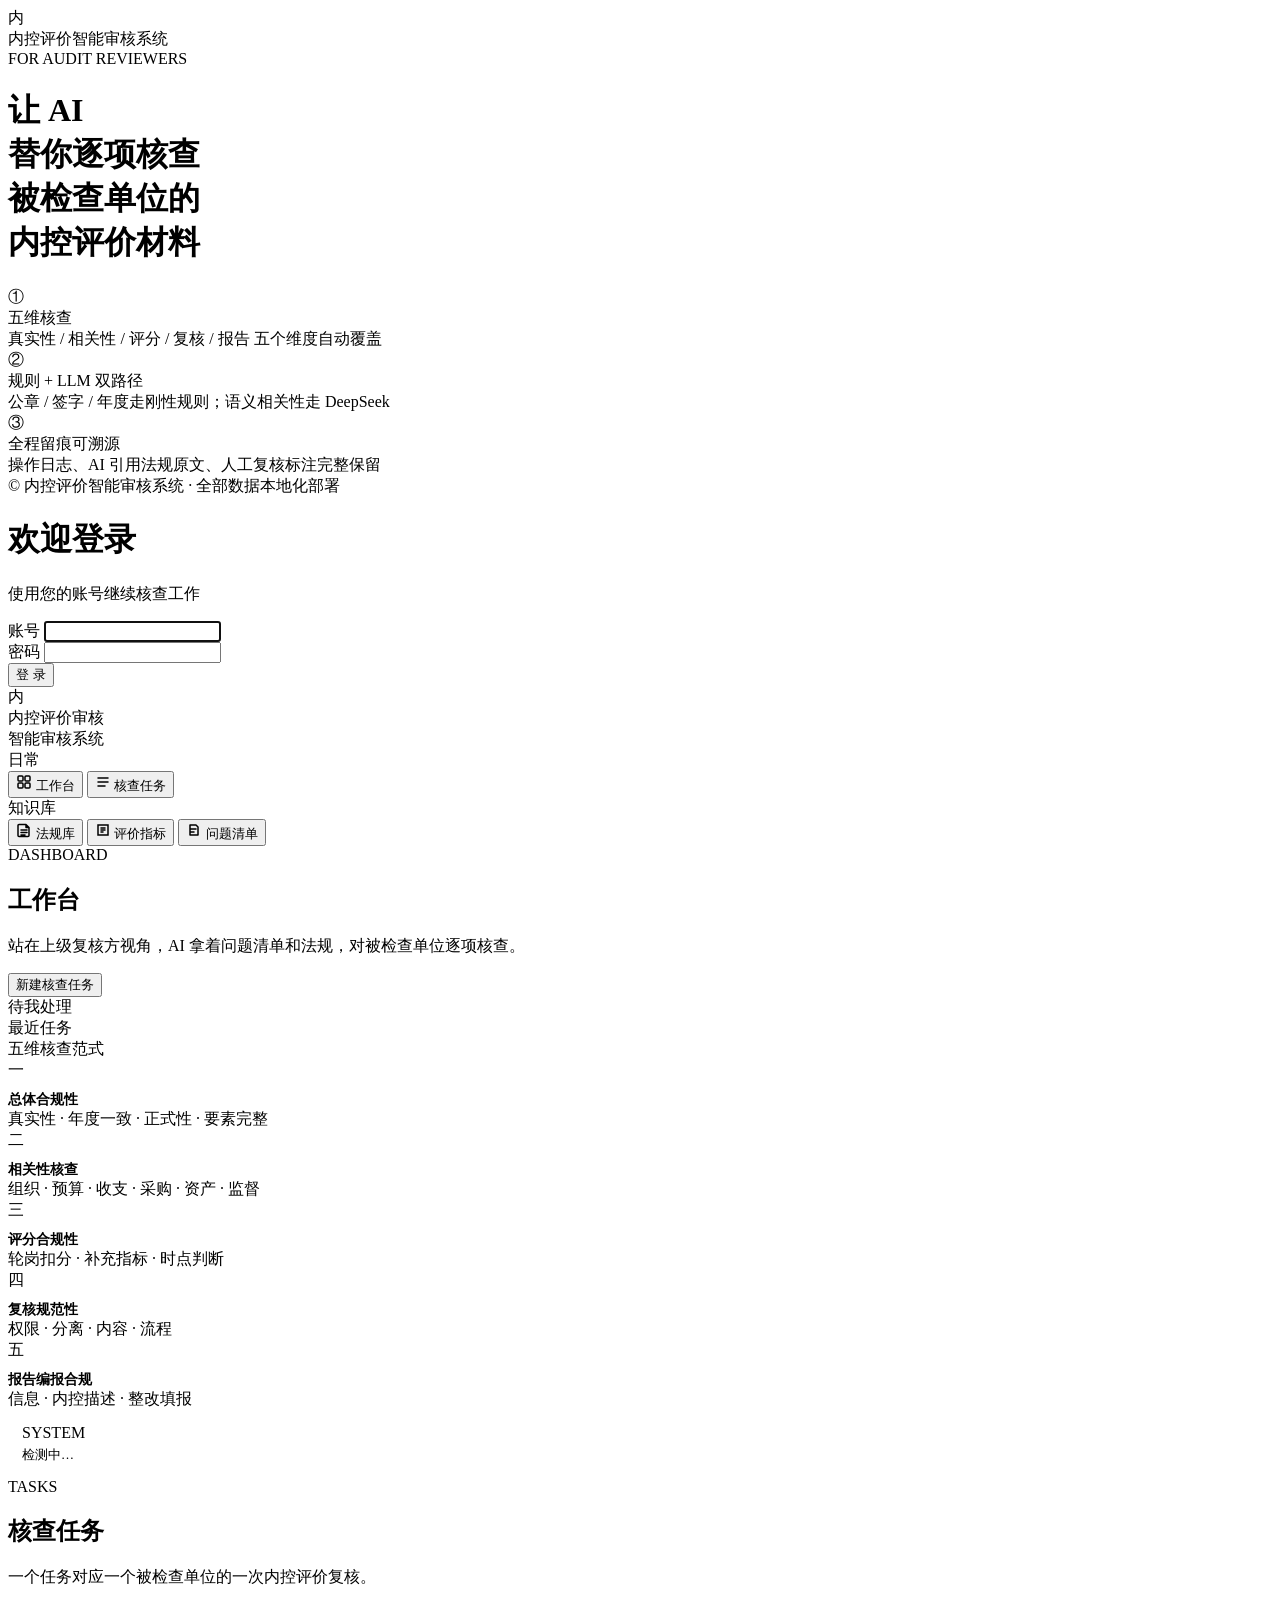
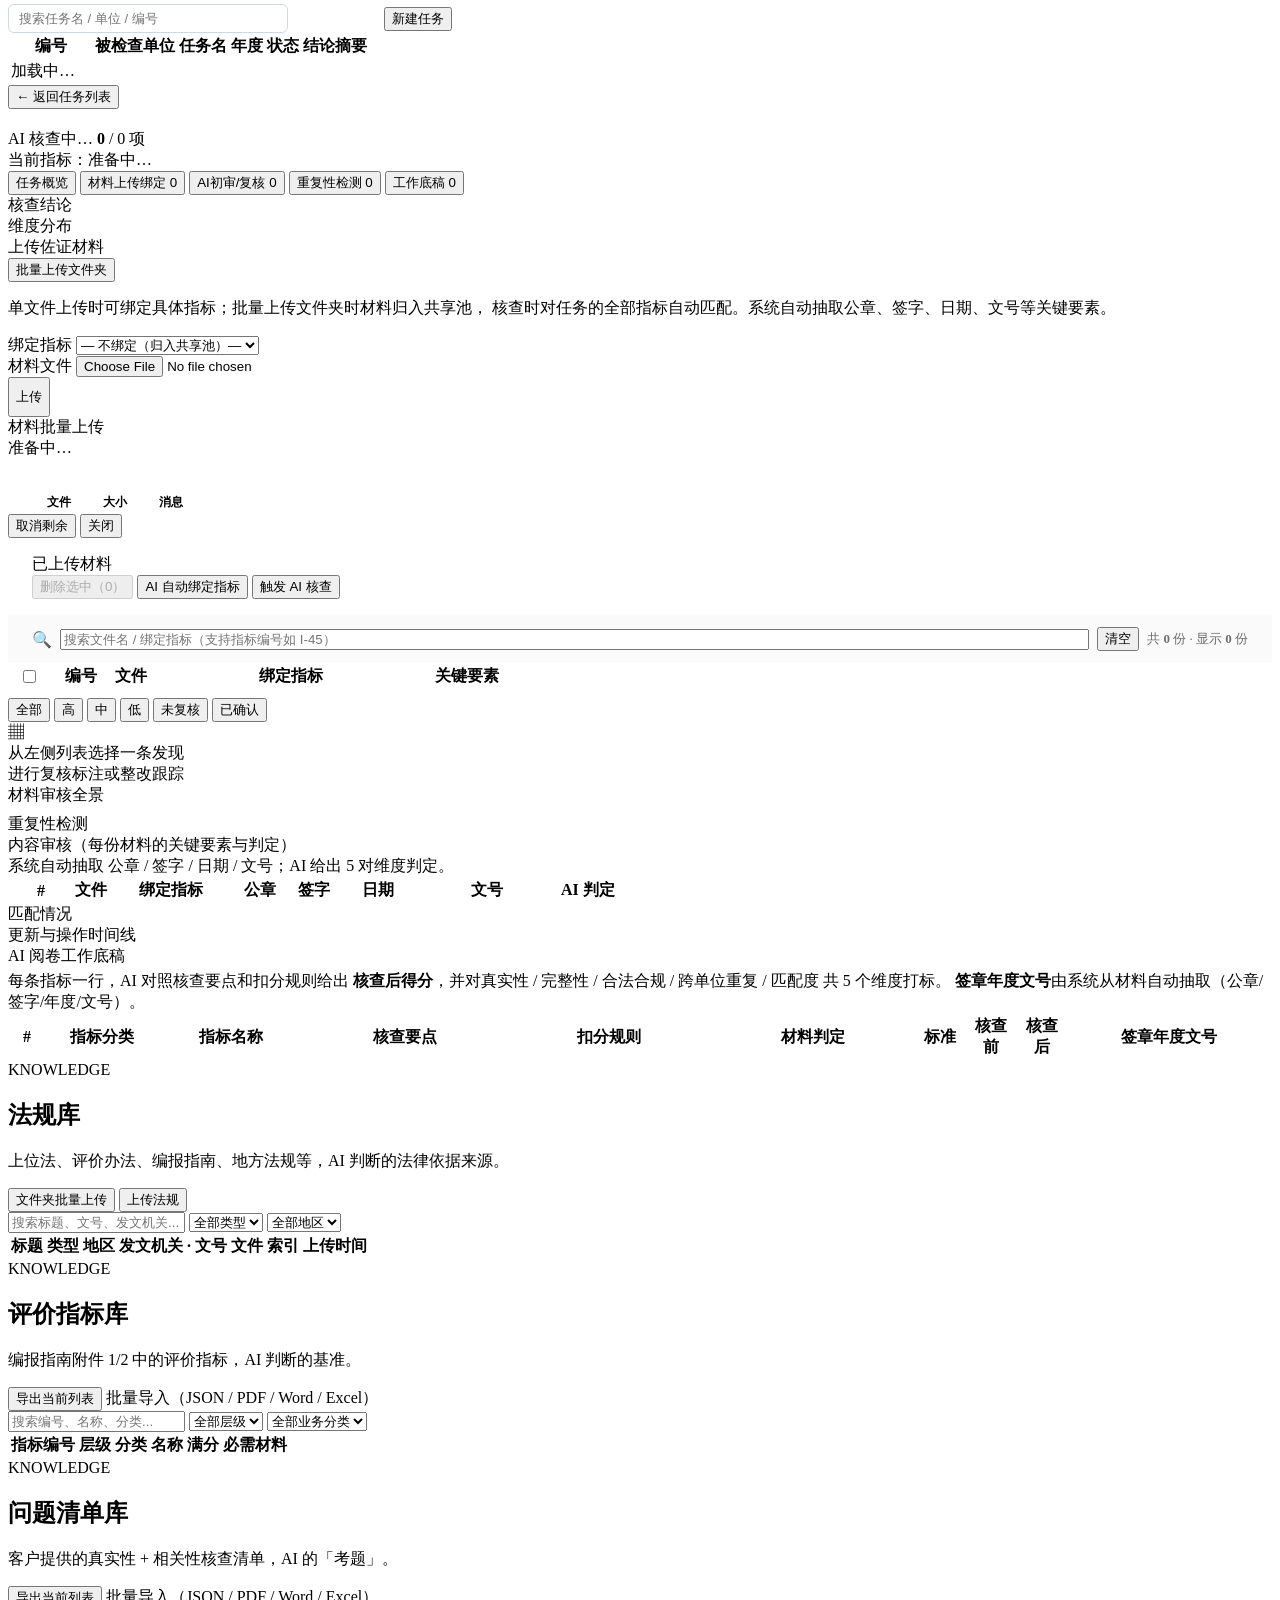
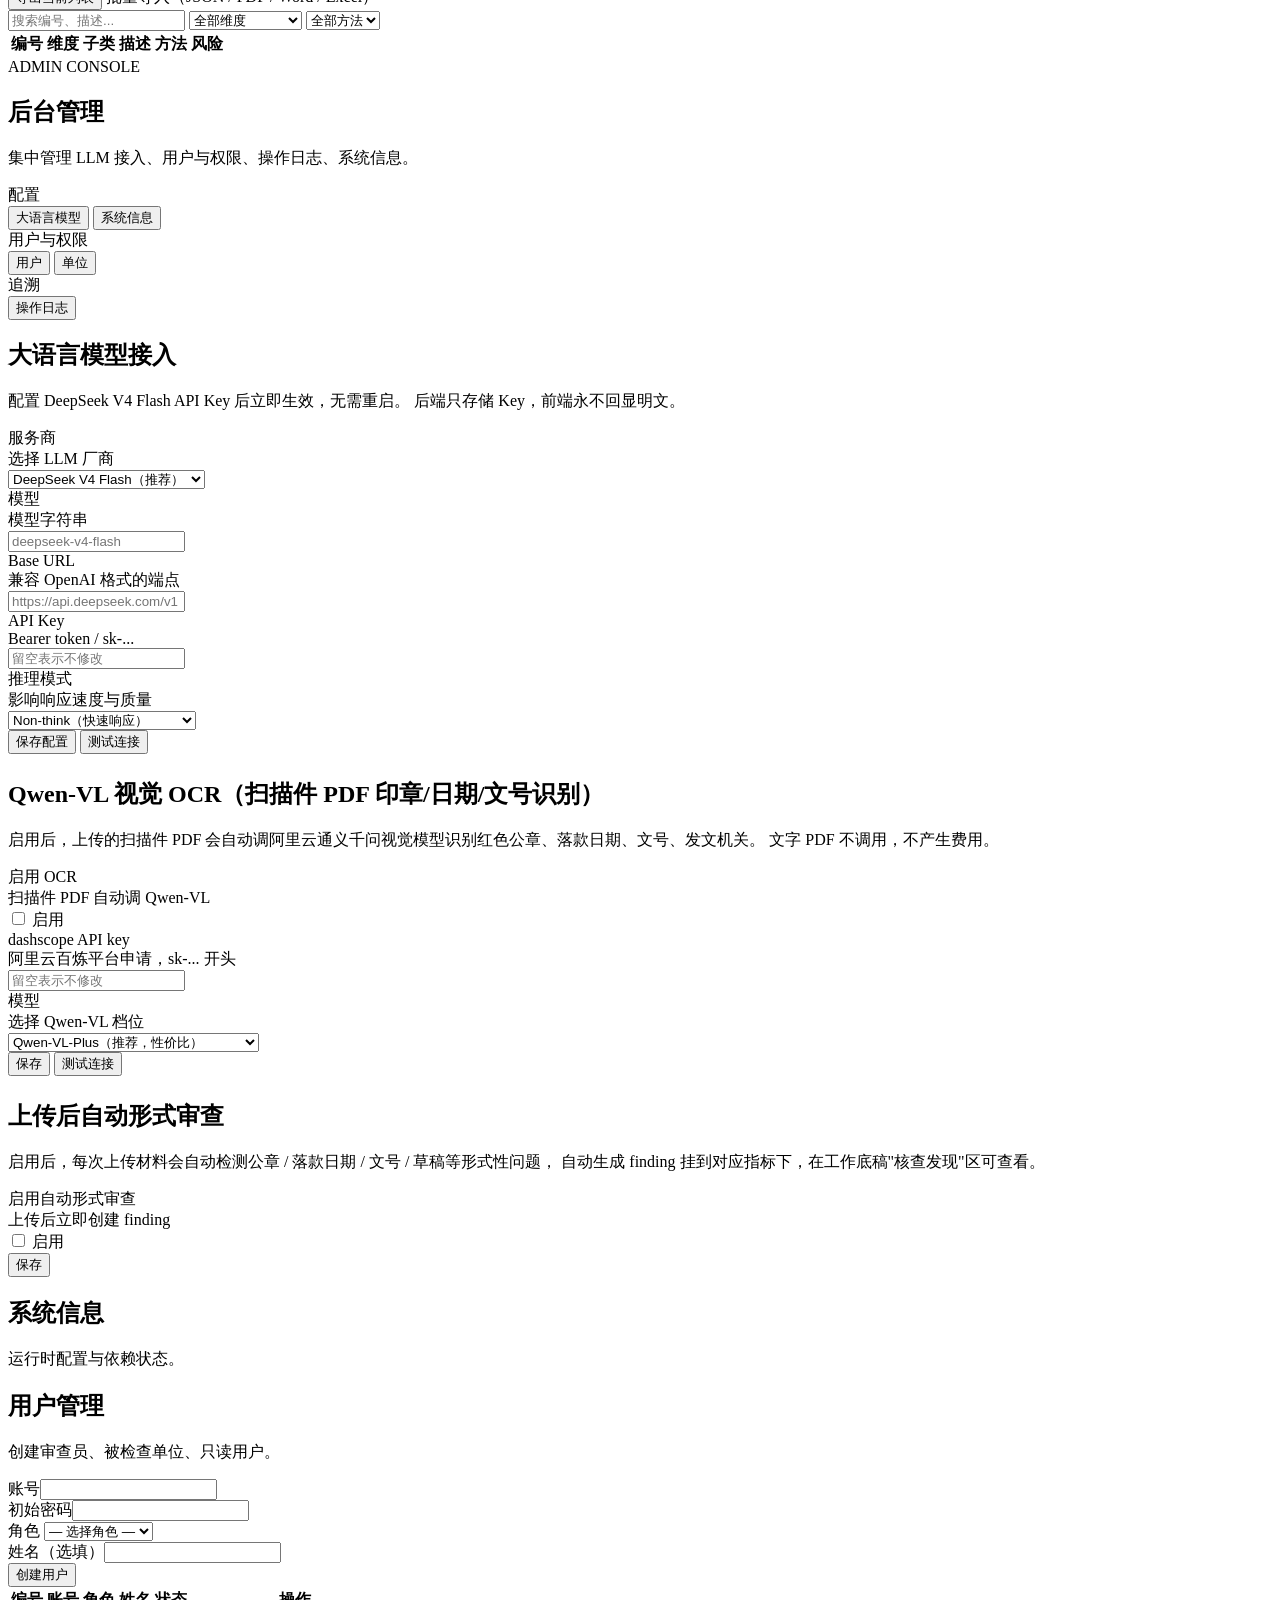
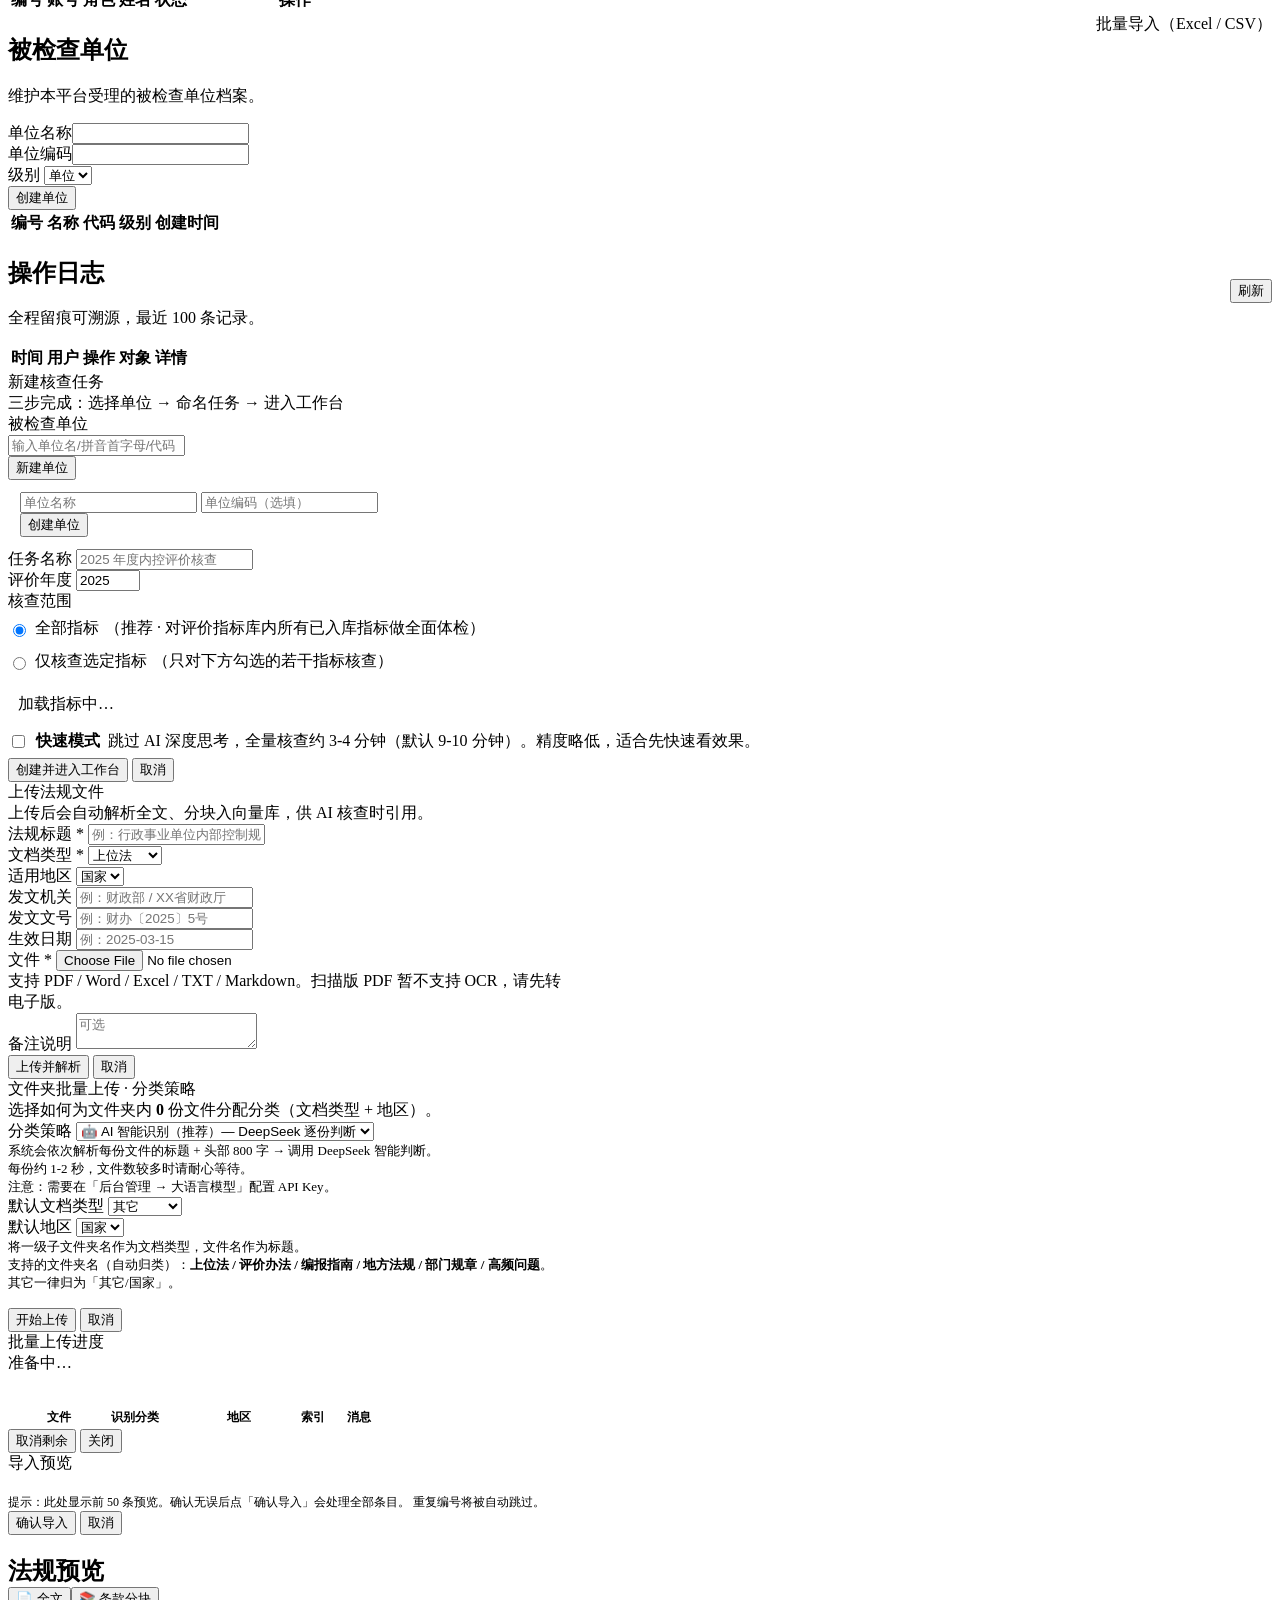
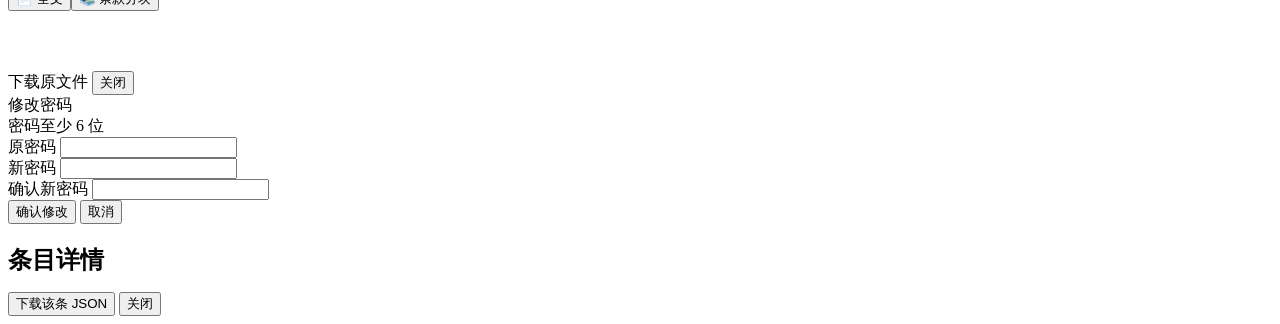
==== commit db86f661: "feat(v2.9): 材料绑定页 —— 搜索 + 文件点击打开 - index.html: filter bar 静态注入到"已上传材料"表格上方（保证 renderMaterials 重跑不清空搜" ====
--- a/compliance-agent/frontend/index.html
+++ b/compliance-agent/frontend/index.html
@@ -5,7 +5,7 @@
   <meta name="viewport" content="width=device-width, initial-scale=1.0" />
   <title>内控评价智能审核系统</title>
   <link rel="icon" type="image/svg+xml" href="/static/favicon.svg" />
-  <link rel="stylesheet" href="/static/styles.css?v=2.4" />
+  <link rel="stylesheet" href="/static/styles.css?v=2.9" />
 </head>
 <body>
 
@@ -380,6 +380,19 @@
                 <button id="tw-run-btn" class="btn btn-primary"><span data-icon="play"></span><span>触发 AI 核查</span></button>
               </div>
             </div>
+            <!-- v2.9: 材料搜索 filter bar -->
+            <div class="tw-material-filter" style="display:flex;align-items:center;gap:8px;padding:12px 24px;background:#fafafa;border-bottom:1px solid var(--divider)">
+              <span style="color:#6e6e73">🔍</span>
+              <input id="tw-material-search" type="text"
+                     class="form-control"
+                     placeholder="搜索文件名 / 绑定指标（支持指标编号如 I-45）"
+                     style="flex:1;min-width:200px" />
+              <button type="button" class="btn btn-secondary btn-sm" id="tw-material-search-clear"
+                      title="清空搜索">清空</button>
+              <span id="tw-material-count" style="color:#6e6e73;font-size:13px;white-space:nowrap">
+                共 <strong>0</strong> 份 · 显示 <strong>0</strong> 份
+              </span>
+            </div>
             <table class="table">
               <thead><tr>
                 <th style="width:36px"><input type="checkbox" id="material-select-all" title="全选当前页" /></th>
@@ -1292,7 +1305,7 @@
 <!-- Toast -->
 <div id="toast" class="toast hidden"></div>
 
-<script src="/static/pinyin_initials.js?v=2.4"></script>
-<script src="/static/app.js?v=2.4"></script>
+<script src="/static/pinyin_initials.js?v=2.9"></script>
+<script src="/static/app.js?v=2.9"></script>
 </body>
 </html>
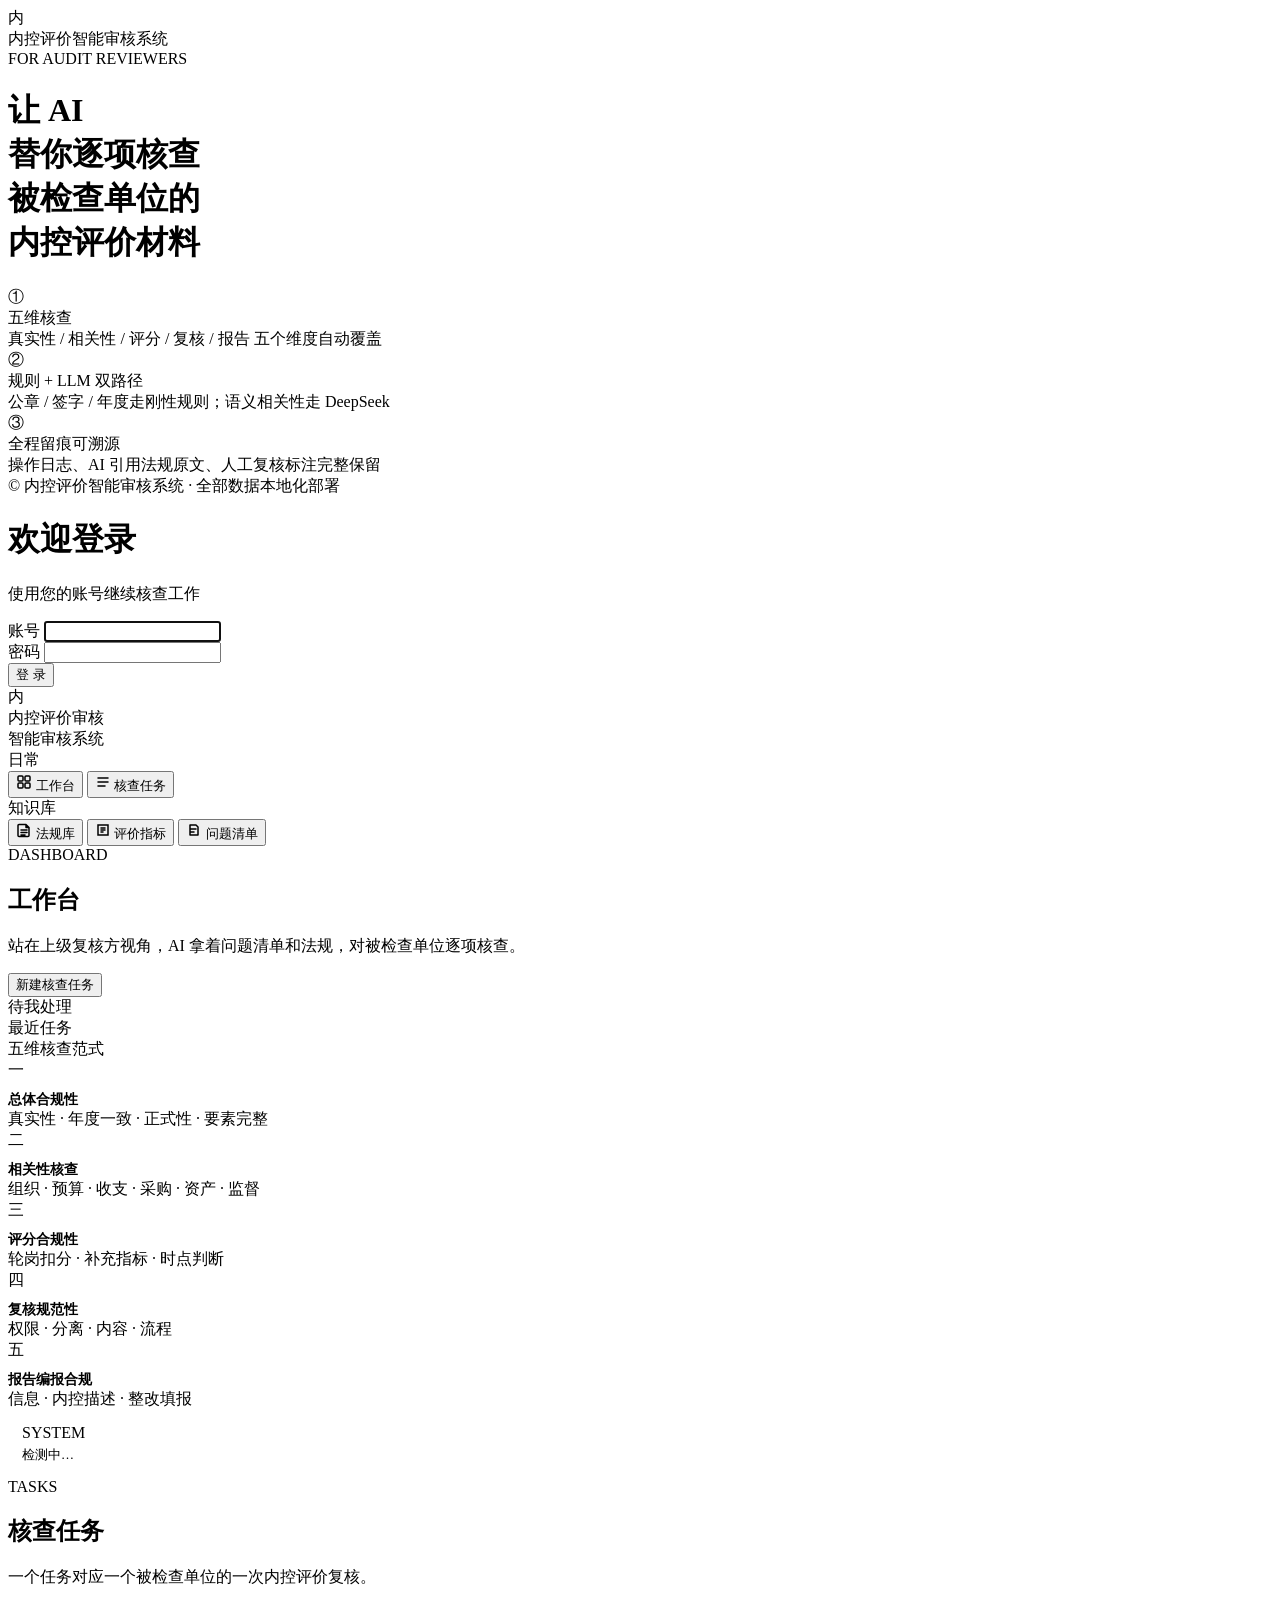
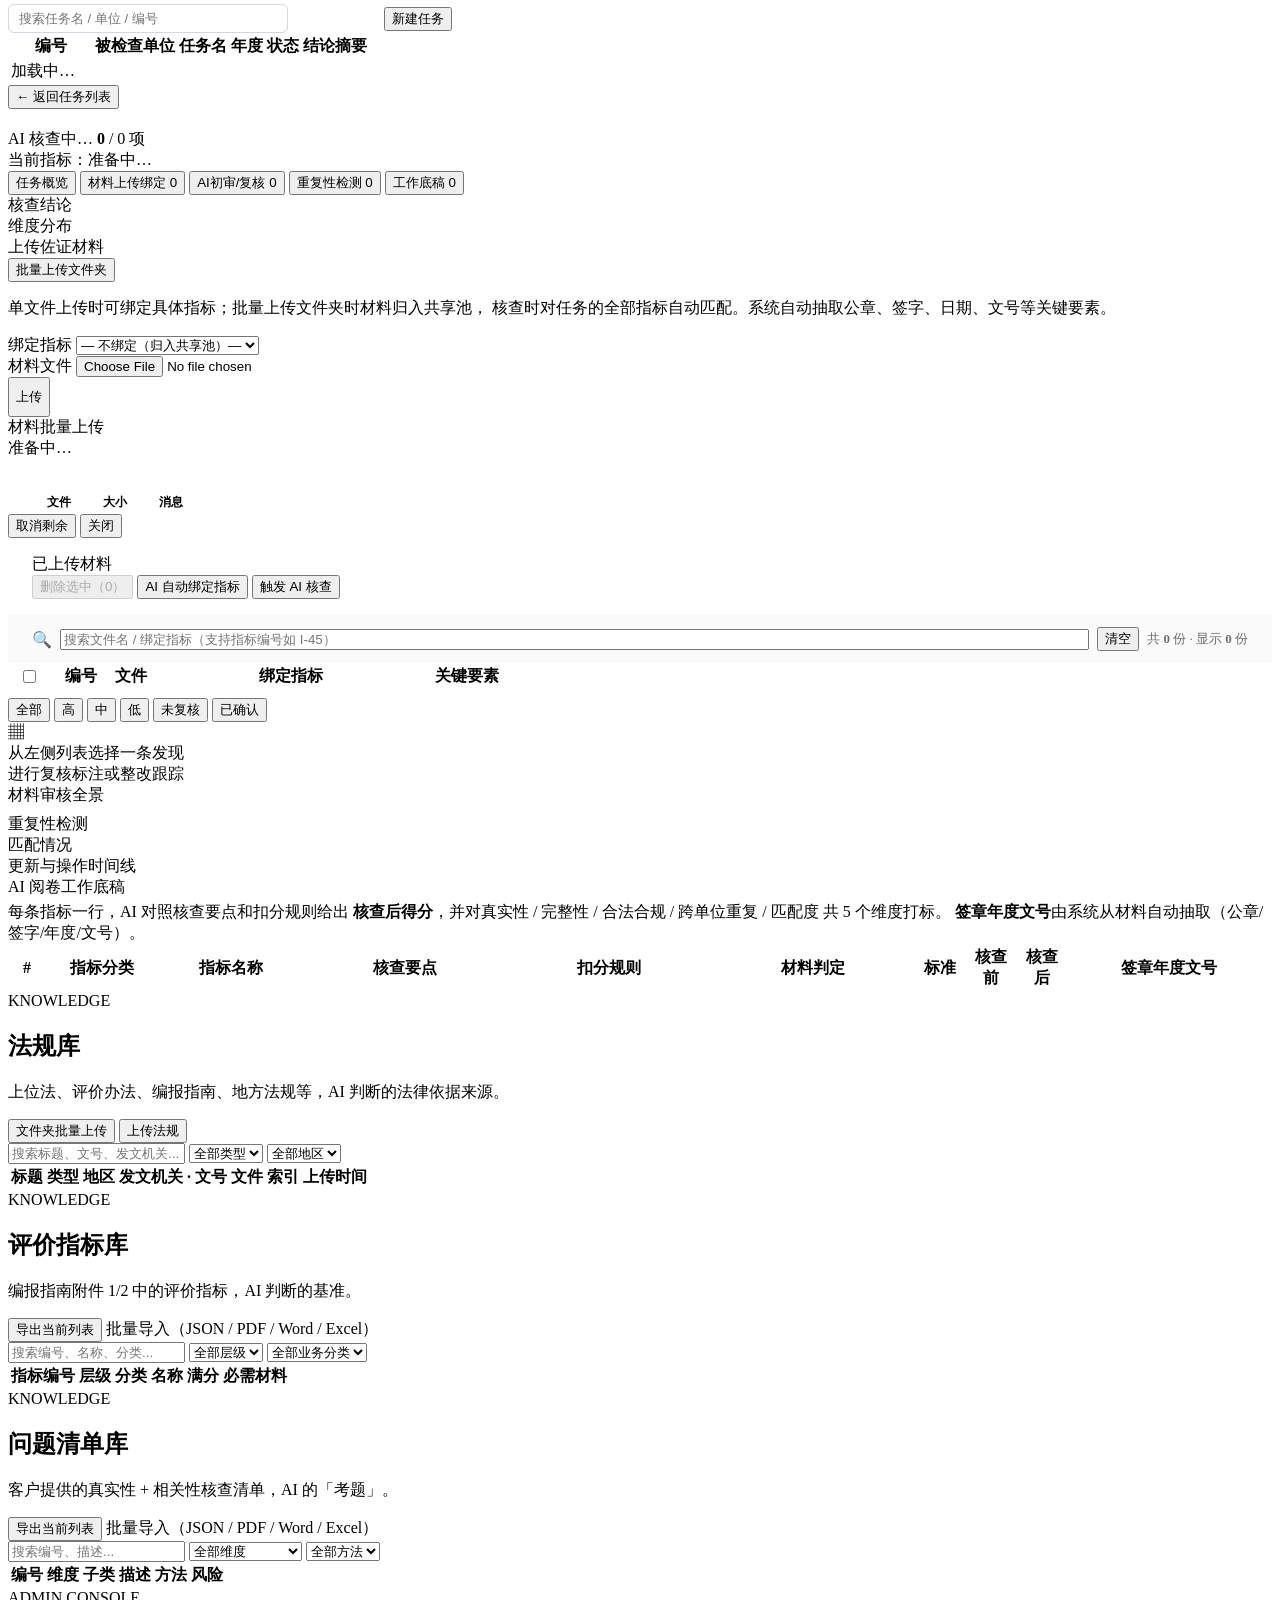
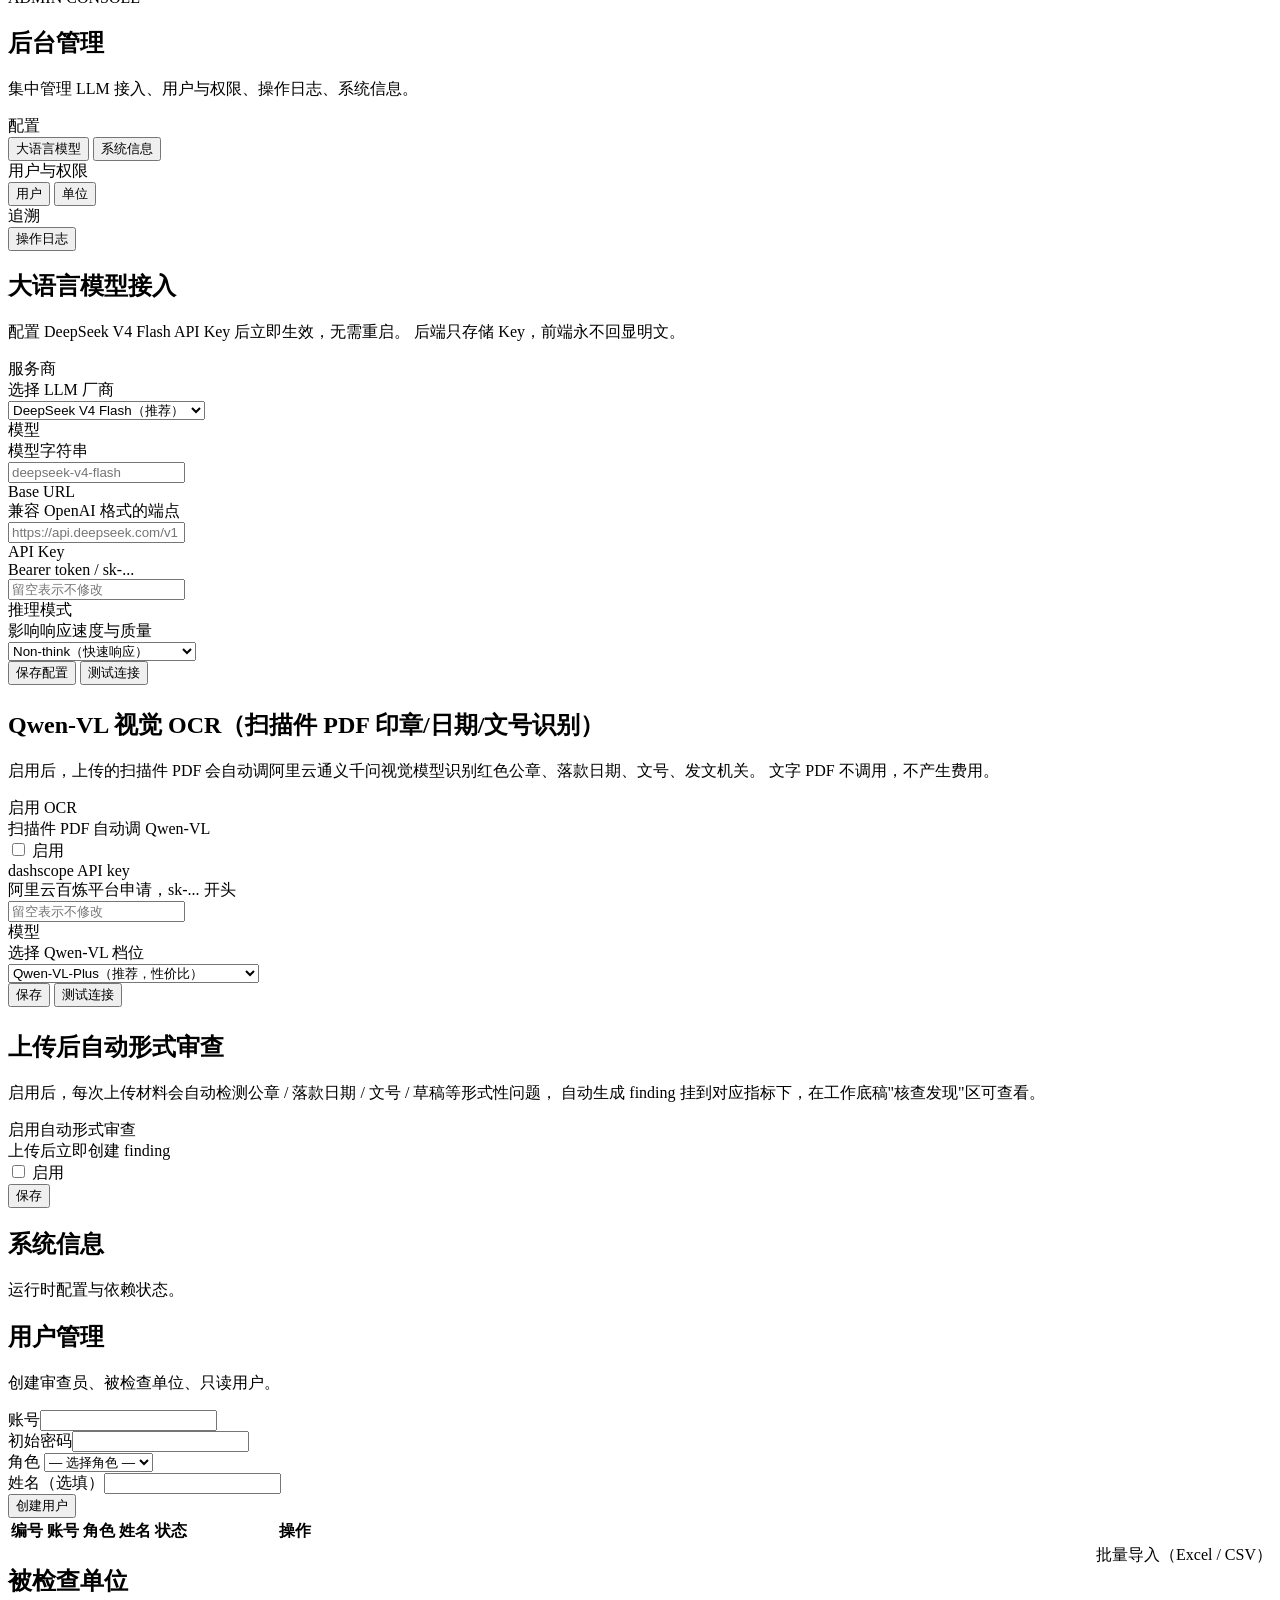
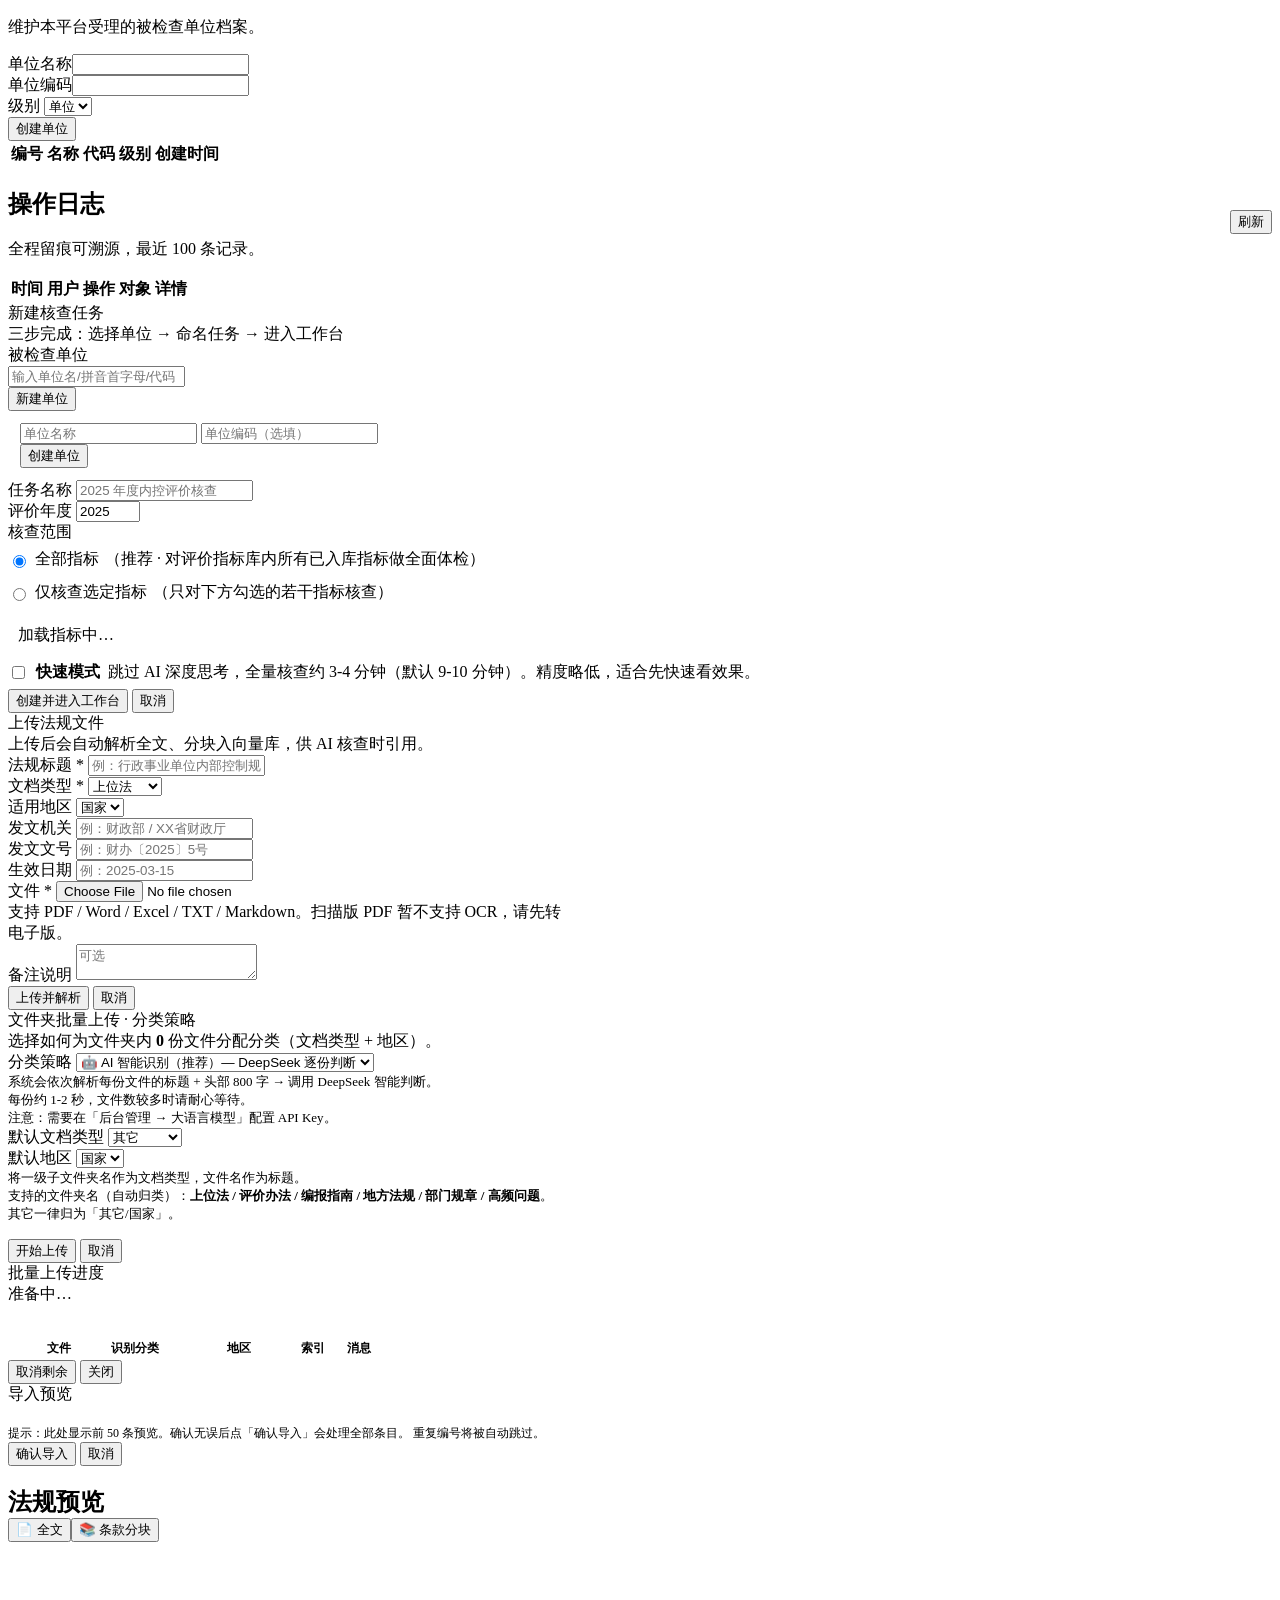
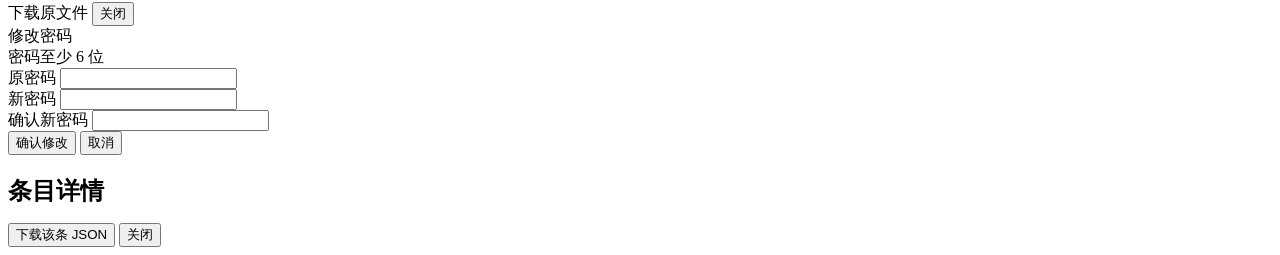
==== commit cdf96bac: "feat(v2.10): 内容审核 panel 临时隐藏 + cache-buster ?v=2.10 - index.html: 材料审核子 tab 里 "内容审核（每份材料关键要素与判定）" ca" ====
--- a/compliance-agent/frontend/index.html
+++ b/compliance-agent/frontend/index.html
@@ -5,7 +5,7 @@
   <meta name="viewport" content="width=device-width, initial-scale=1.0" />
   <title>内控评价智能审核系统</title>
   <link rel="icon" type="image/svg+xml" href="/static/favicon.svg" />
-  <link rel="stylesheet" href="/static/styles.css?v=2.9" />
+  <link rel="stylesheet" href="/static/styles.css?v=2.10" />
 </head>
 <body>
 
@@ -446,8 +446,9 @@
             <div id="mr-dup-content"></div>
           </div>
 
-          <!-- 内容审核 -->
-          <div class="card mb-4">
+          <!-- v2.10: 内容审核 panel 临时隐藏（下版本可能改回，删下方 style="display:none" 即恢复）
+               后端 data.content_review 仍生成、renderMrContent 仍执行；只是 UI 不可见。 -->
+          <div class="card mb-4" style="display:none">
             <div class="section-title">内容审核（每份材料的关键要素与判定）</div>
             <div class="text-sm text-muted mb-3">系统自动抽取 公章 / 签字 / 日期 / 文号；AI 给出 5 对维度判定。</div>
             <div style="overflow-x:auto">
@@ -1305,7 +1306,7 @@
 <!-- Toast -->
 <div id="toast" class="toast hidden"></div>
 
-<script src="/static/pinyin_initials.js?v=2.9"></script>
-<script src="/static/app.js?v=2.9"></script>
+<script src="/static/pinyin_initials.js?v=2.10"></script>
+<script src="/static/app.js?v=2.10"></script>
 </body>
 </html>
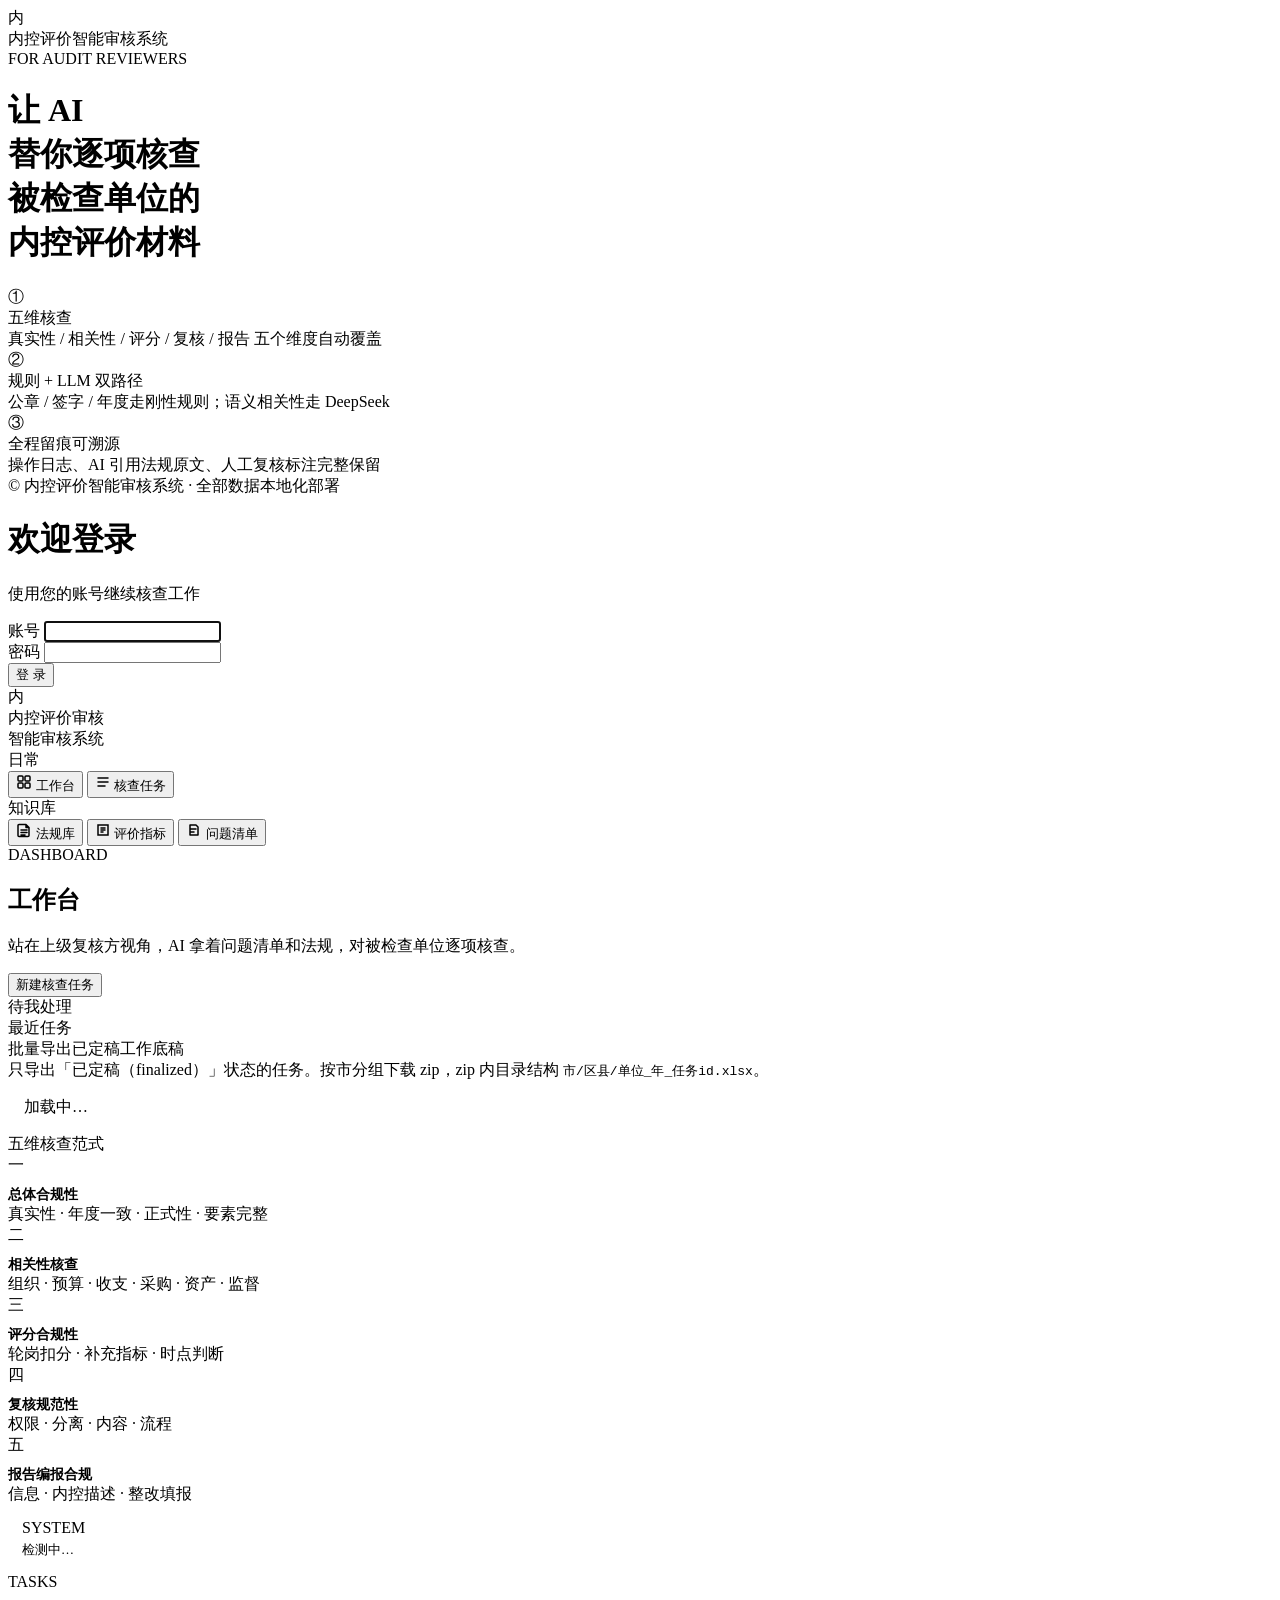
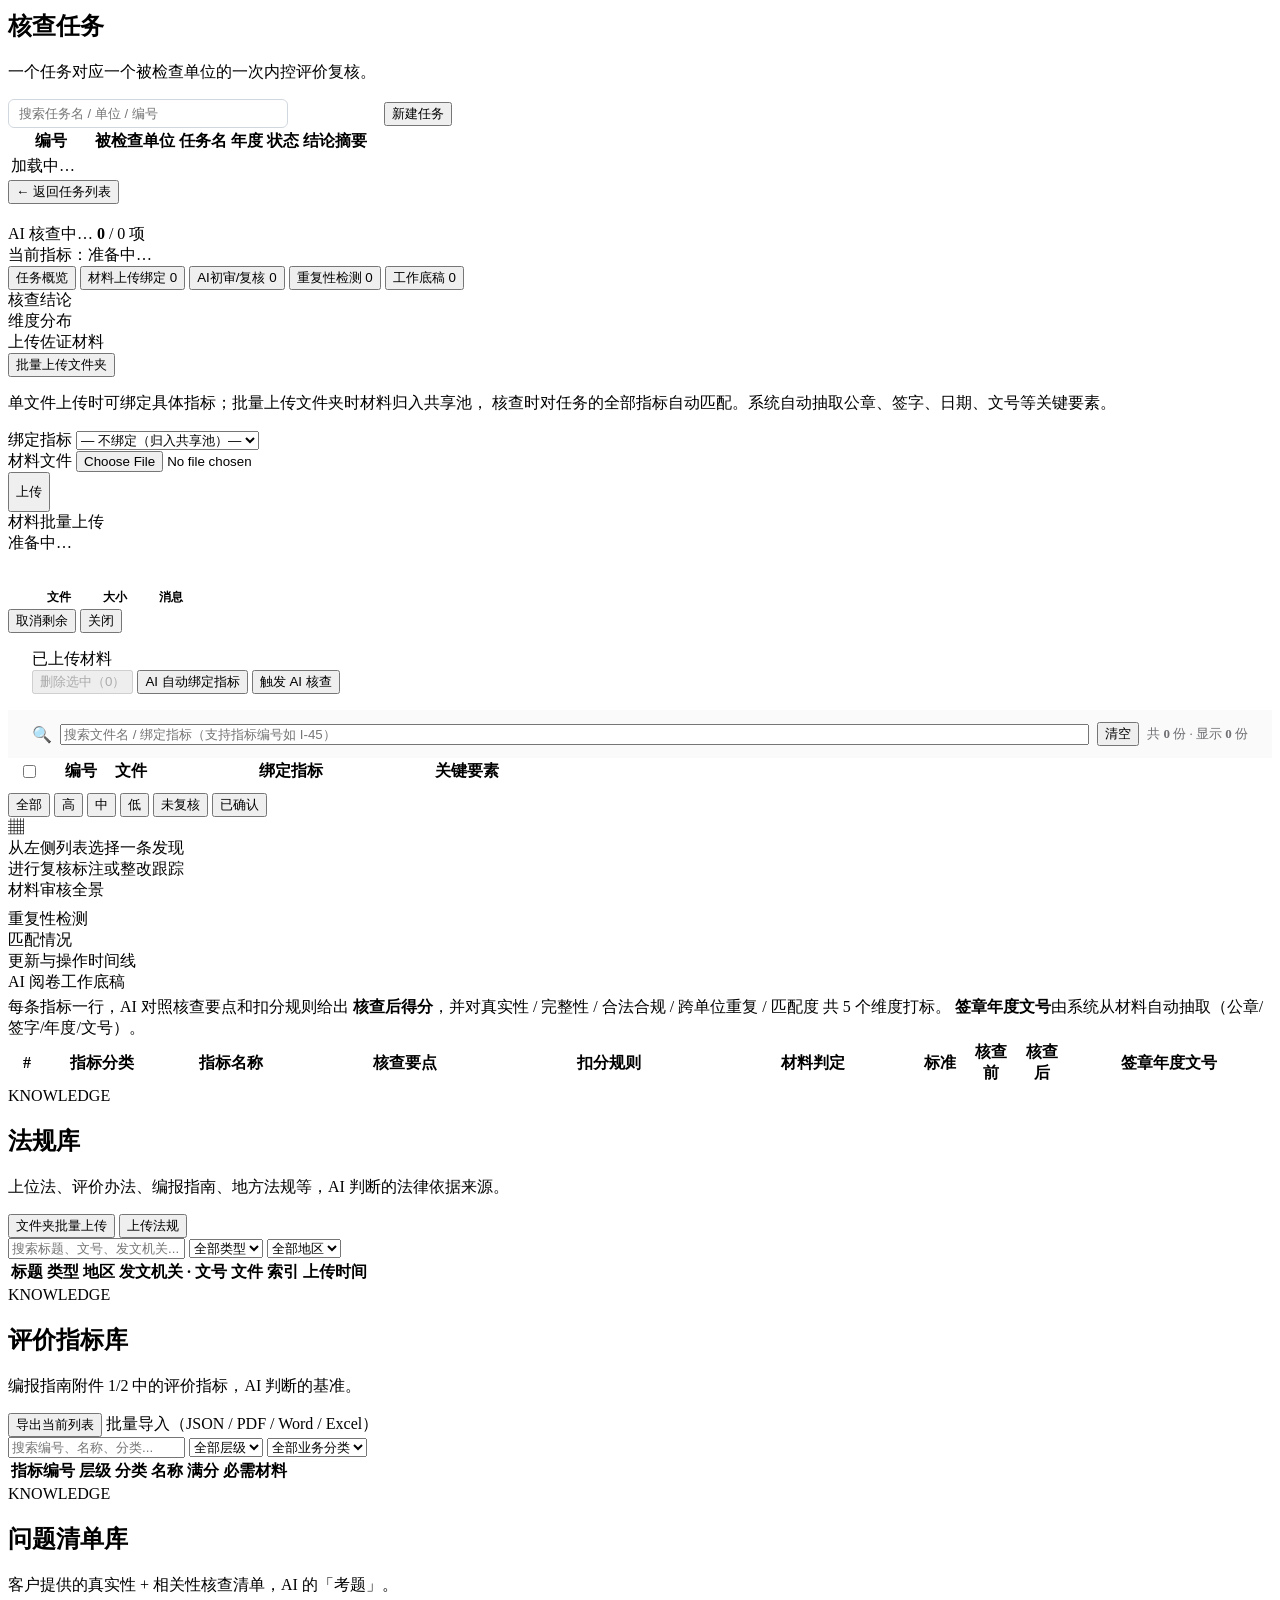
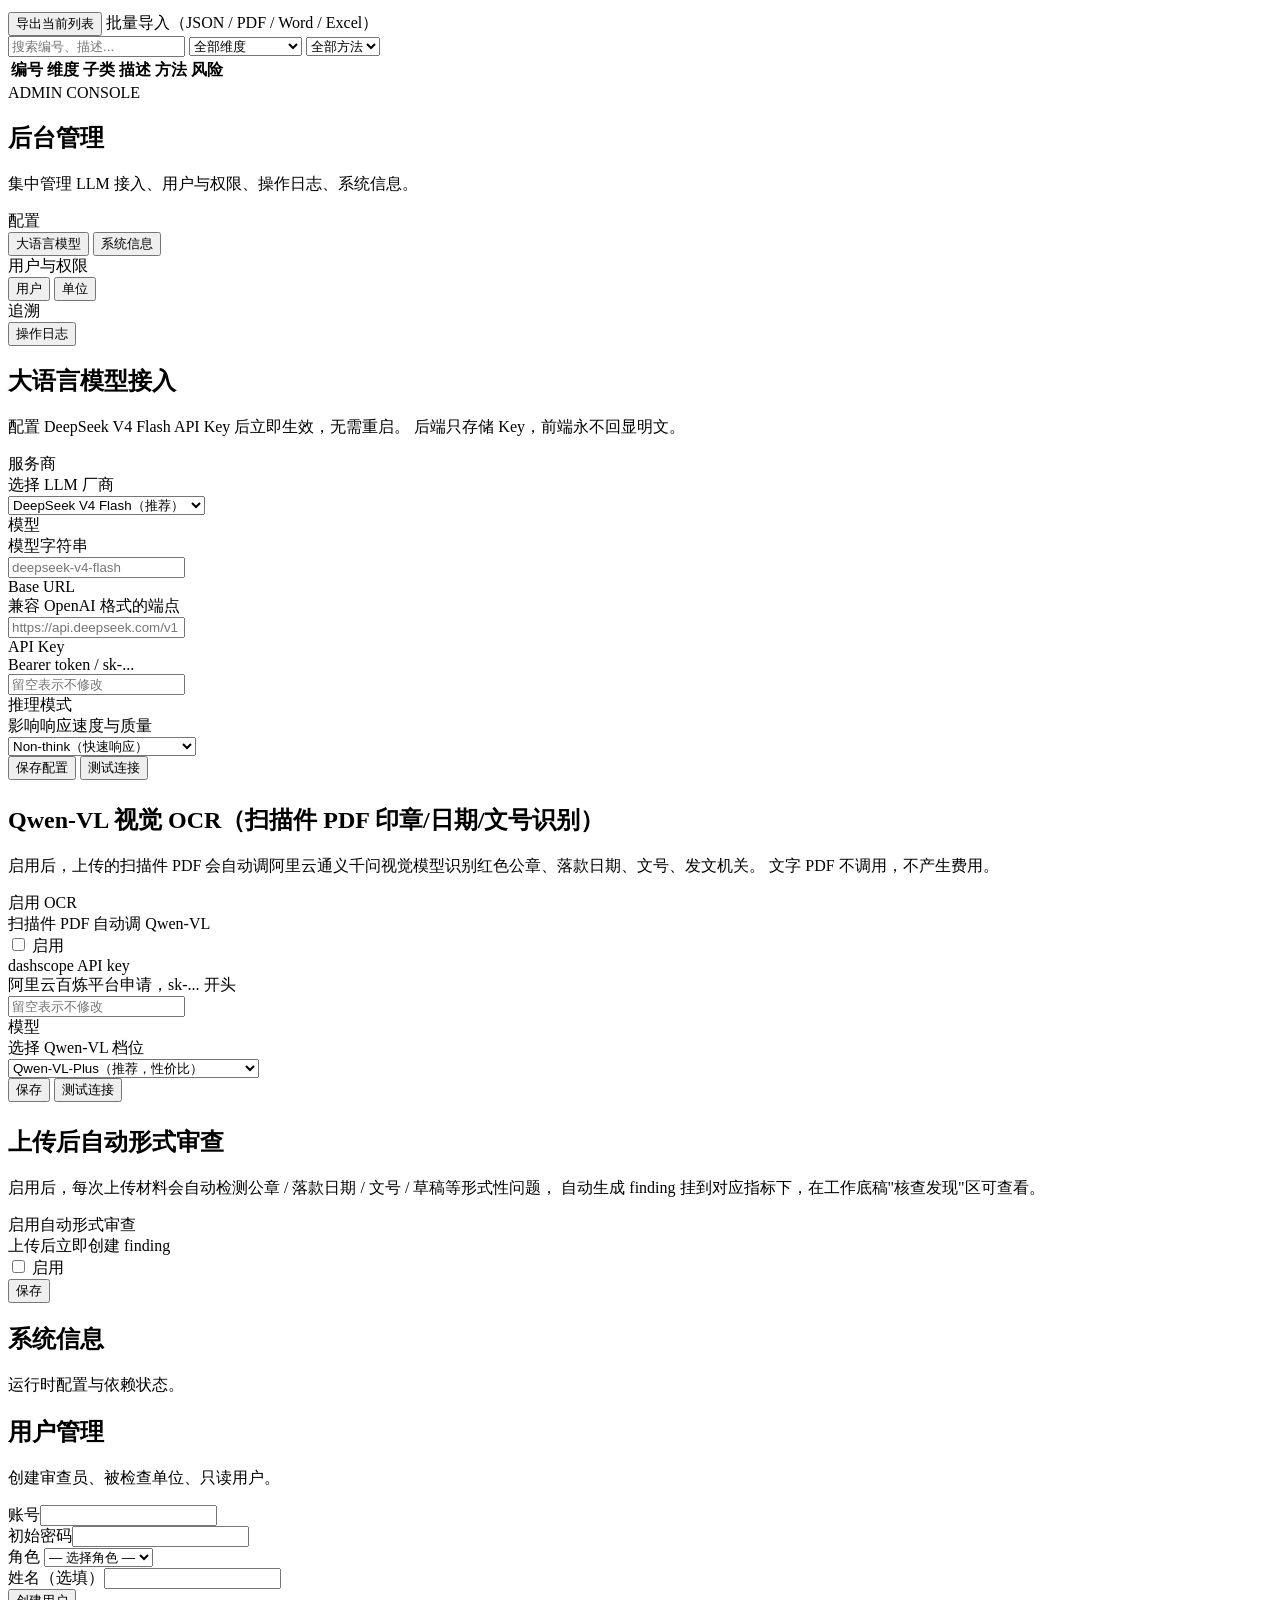
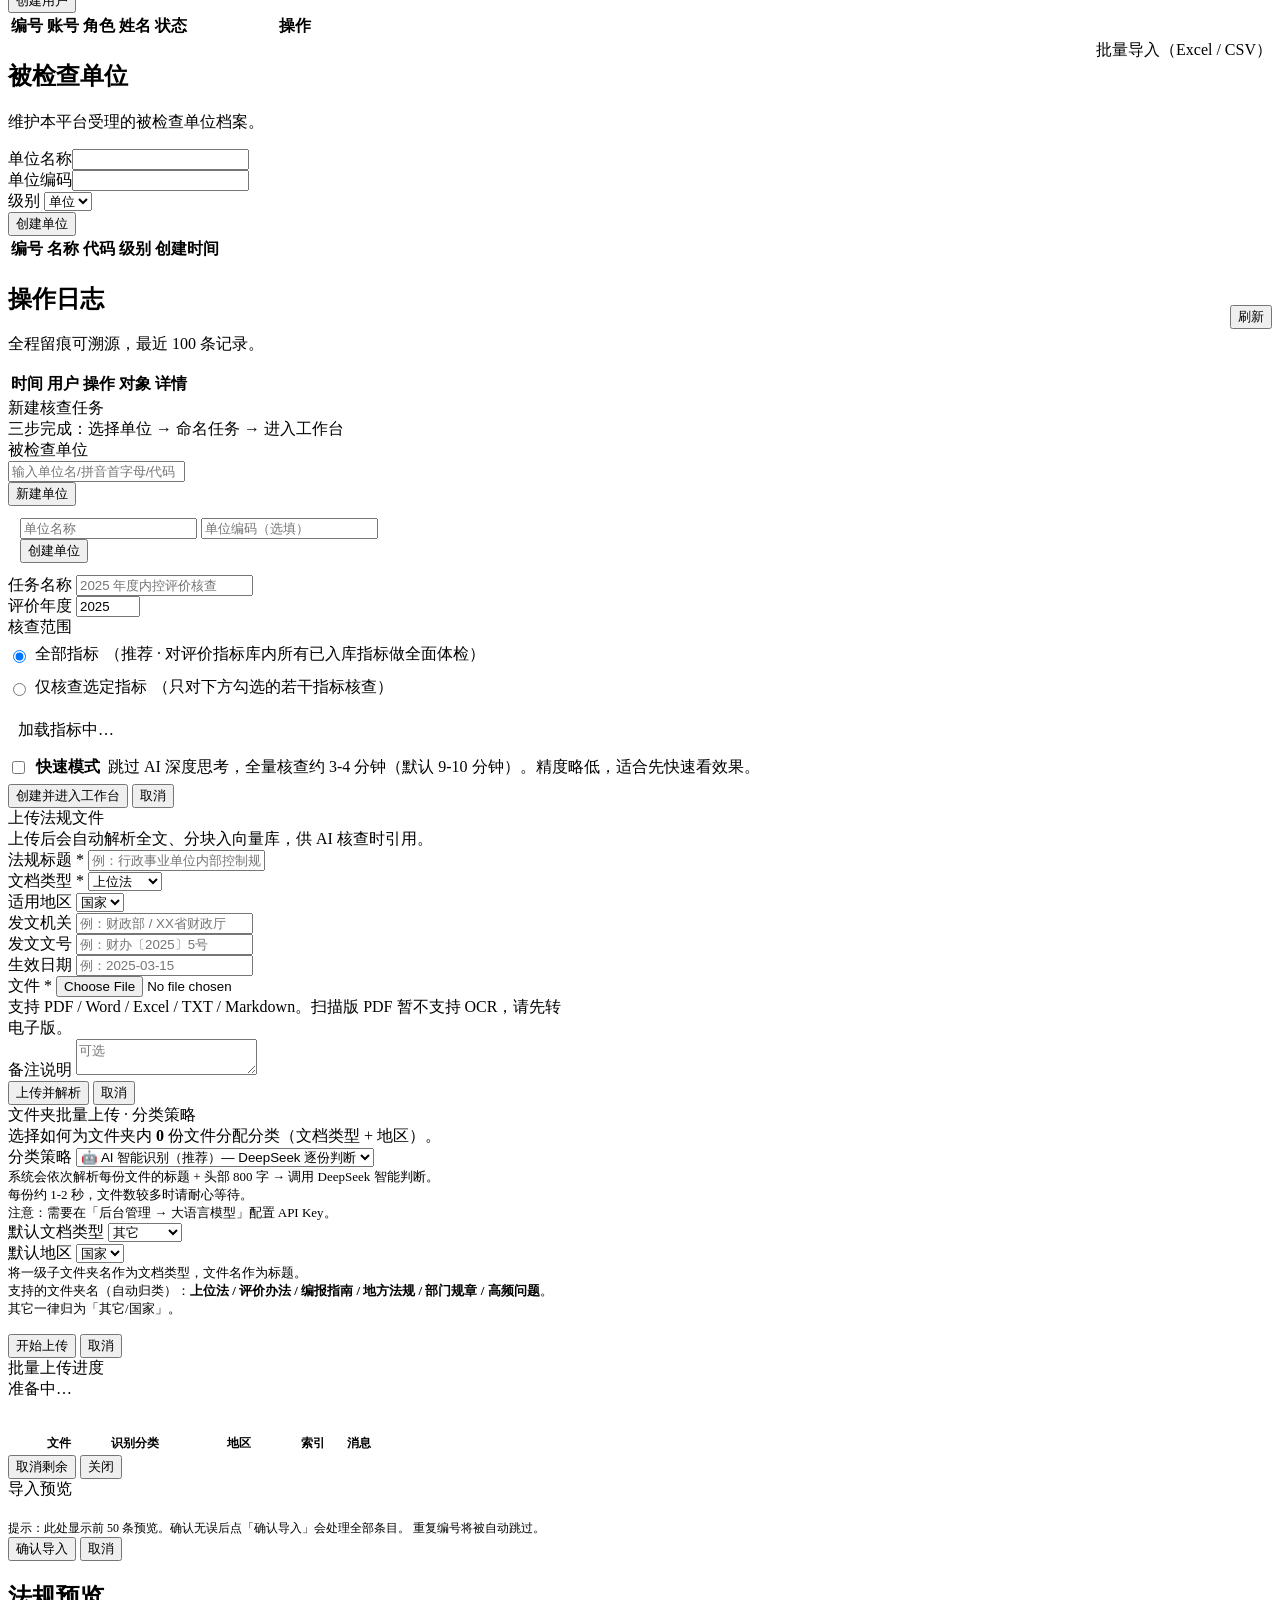
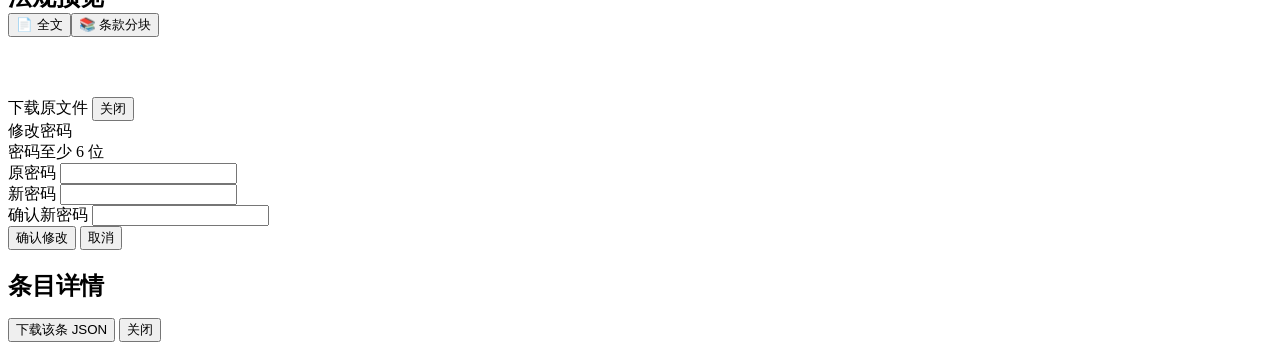
==== commit cb59bb3d: "feat(v2.11): 工作台"批量导出已定稿工作底稿"card - index.html: 加 card，按市分组表格 + 下载 zip 按钮 - app.js: renderExportRegi" ====
--- a/compliance-agent/frontend/index.html
+++ b/compliance-agent/frontend/index.html
@@ -5,7 +5,7 @@
   <meta name="viewport" content="width=device-width, initial-scale=1.0" />
   <title>内控评价智能审核系统</title>
   <link rel="icon" type="image/svg+xml" href="/static/favicon.svg" />
-  <link rel="stylesheet" href="/static/styles.css?v=2.10" />
+  <link rel="stylesheet" href="/static/styles.css?v=2.11" />
 </head>
 <body>
 
@@ -189,6 +189,17 @@
           </div>
         </div>
 
+        <!-- v2.11: 批量导出已定稿工作底稿（按市分组） -->
+        <div class="card mt-6 fade-in fade-in-4">
+          <div class="section-title">批量导出已定稿工作底稿</div>
+          <div class="text-sm text-muted mb-3">
+            只导出「已定稿（finalized）」状态的任务。按市分组下载 zip，zip 内目录结构 <code>市/区县/单位_年_任务id.xlsx</code>。
+          </div>
+          <div id="dash-export-region" class="text-sm">
+            <div class="empty-state" style="padding:16px">加载中…</div>
+          </div>
+        </div>
+
         <div class="card mt-6 fade-in fade-in-4">
           <div class="section-title">五维核查范式</div>
           <div class="grid-3 mt-3" style="gap:16px">
@@ -1306,7 +1317,7 @@
 <!-- Toast -->
 <div id="toast" class="toast hidden"></div>
 
-<script src="/static/pinyin_initials.js?v=2.10"></script>
-<script src="/static/app.js?v=2.10"></script>
+<script src="/static/pinyin_initials.js?v=2.11"></script>
+<script src="/static/app.js?v=2.11"></script>
 </body>
 </html>
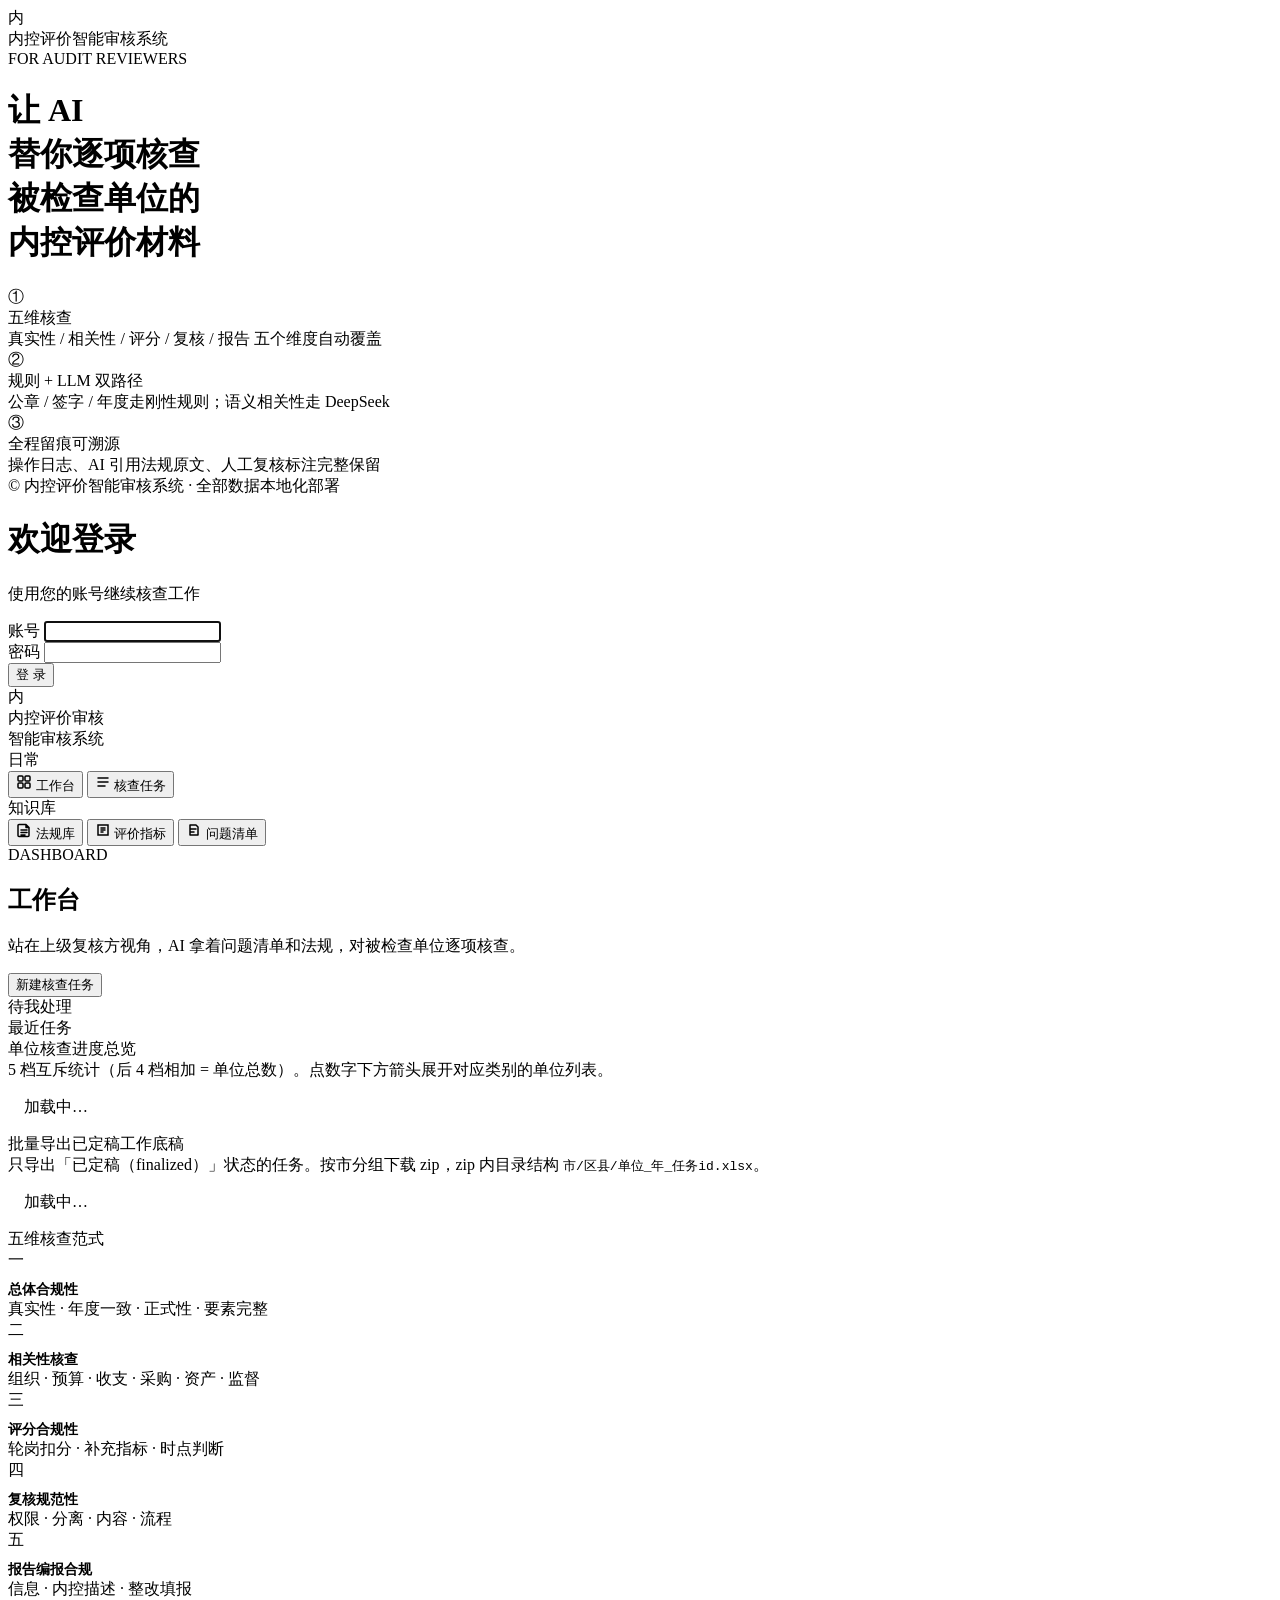
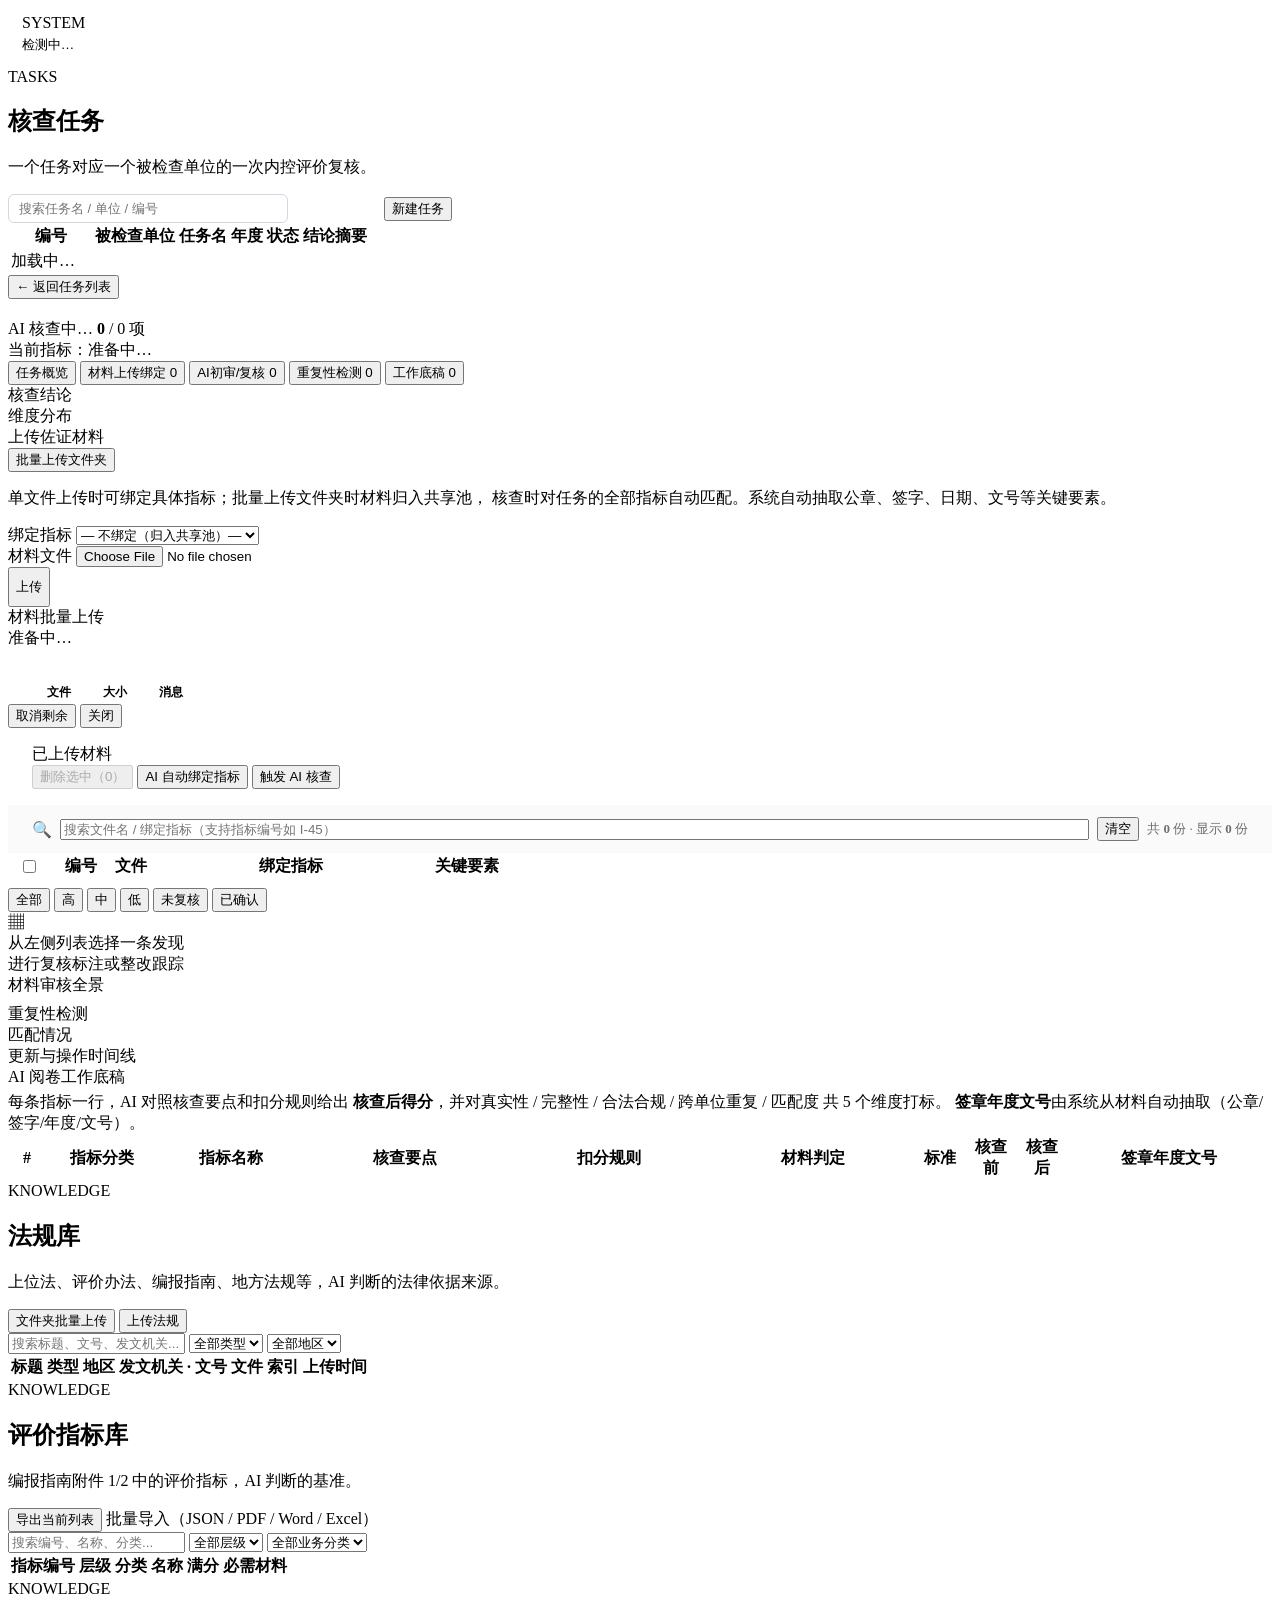
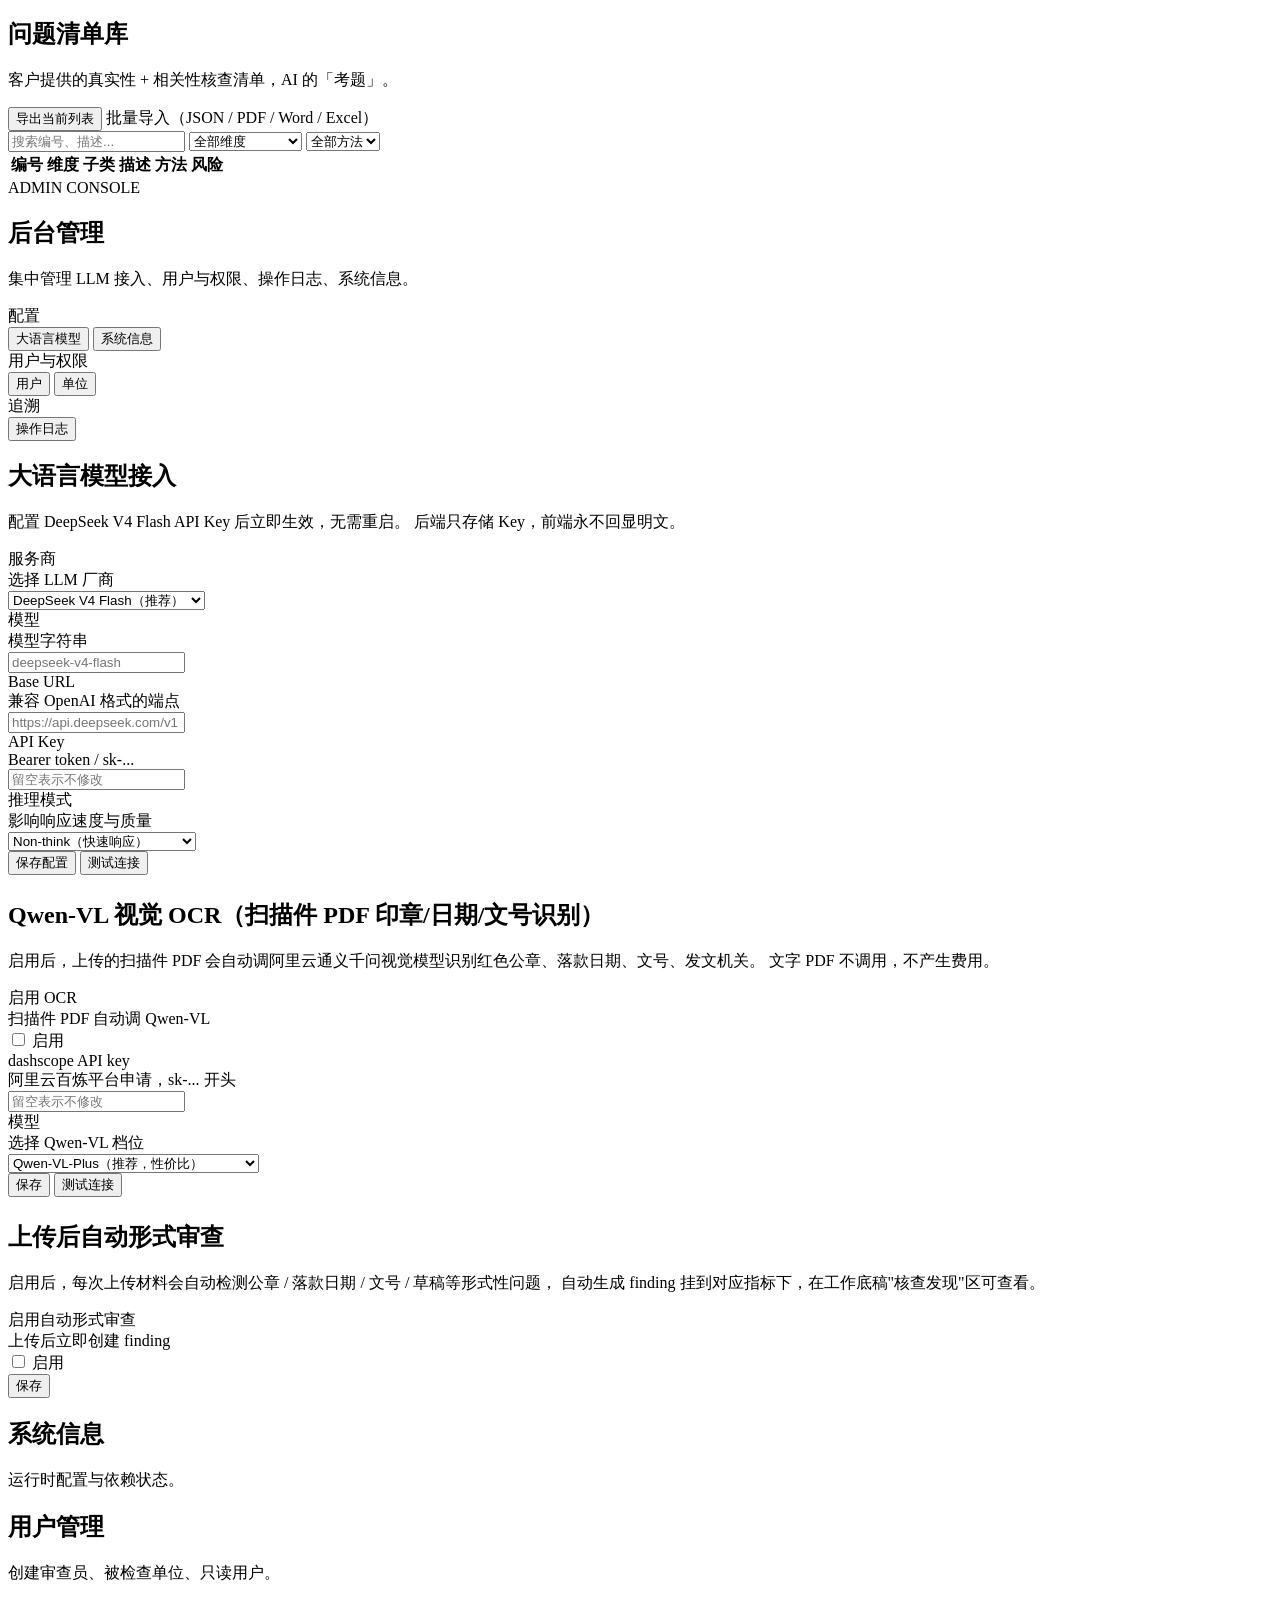
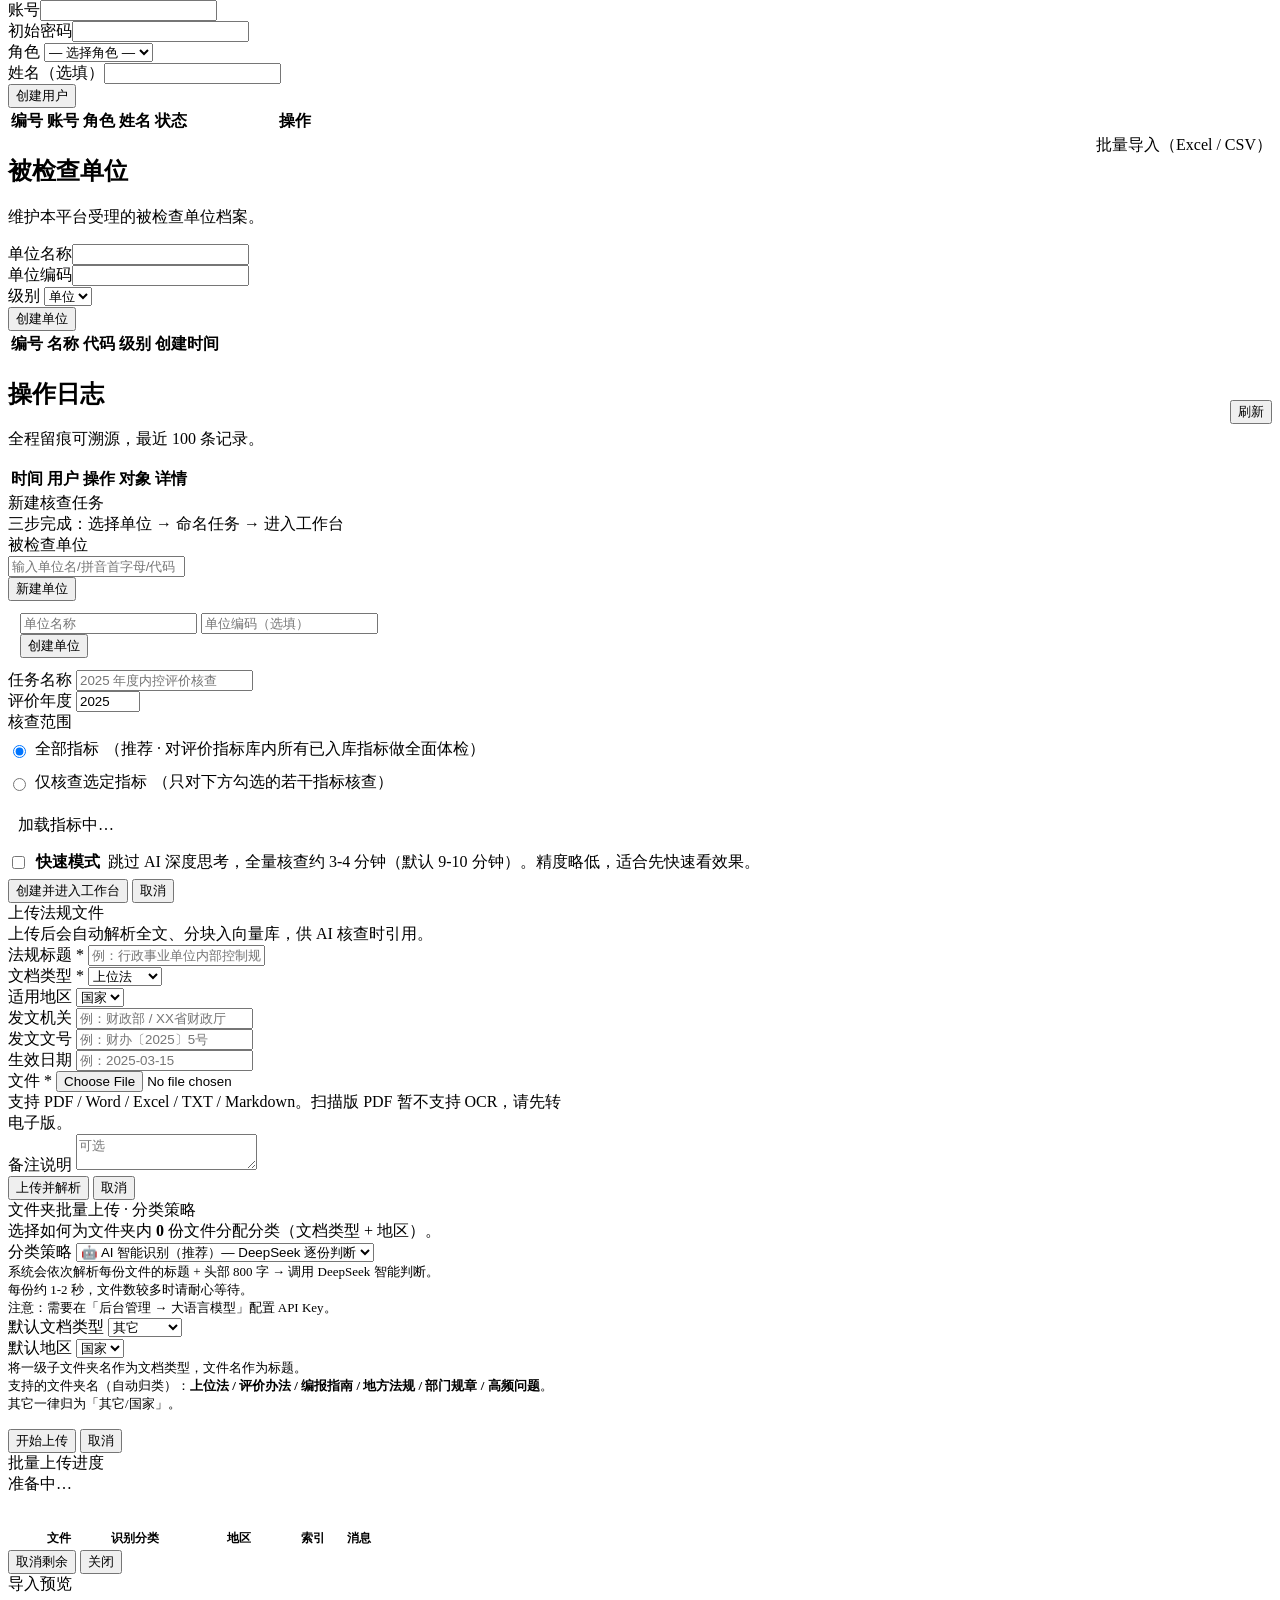
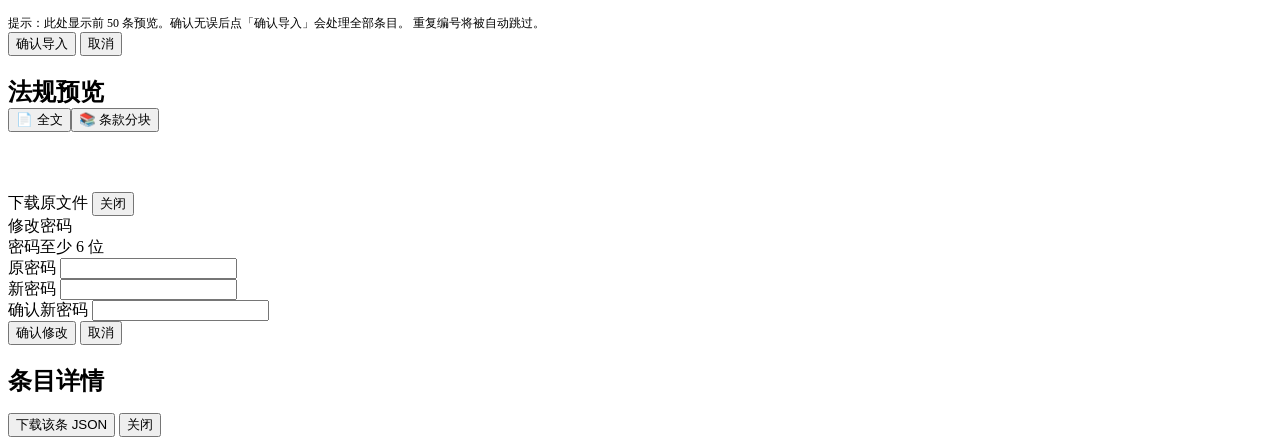
==== commit b36d349f: "feat(v2.13): 工作台"单位核查进度总览"card - index.html: 加 card，5 stat box + detail 展开容器 - app.js: renderUnitPro" ====
--- a/compliance-agent/frontend/index.html
+++ b/compliance-agent/frontend/index.html
@@ -5,7 +5,7 @@
   <meta name="viewport" content="width=device-width, initial-scale=1.0" />
   <title>内控评价智能审核系统</title>
   <link rel="icon" type="image/svg+xml" href="/static/favicon.svg" />
-  <link rel="stylesheet" href="/static/styles.css?v=2.11" />
+  <link rel="stylesheet" href="/static/styles.css?v=2.13" />
 </head>
 <body>
 
@@ -189,6 +189,17 @@
           </div>
         </div>
 
+        <!-- v2.13: 单位核查进度总览 -->
+        <div class="card mt-6 fade-in fade-in-4">
+          <div class="section-title">单位核查进度总览</div>
+          <div class="text-sm text-muted mb-3">
+            5 档互斥统计（后 4 档相加 = 单位总数）。点数字下方箭头展开对应类别的单位列表。
+          </div>
+          <div id="dash-unit-progress" class="text-sm">
+            <div class="empty-state" style="padding:16px">加载中…</div>
+          </div>
+        </div>
+
         <!-- v2.11: 批量导出已定稿工作底稿（按市分组） -->
         <div class="card mt-6 fade-in fade-in-4">
           <div class="section-title">批量导出已定稿工作底稿</div>
@@ -1317,7 +1328,7 @@
 <!-- Toast -->
 <div id="toast" class="toast hidden"></div>
 
-<script src="/static/pinyin_initials.js?v=2.11"></script>
-<script src="/static/app.js?v=2.11"></script>
+<script src="/static/pinyin_initials.js?v=2.13"></script>
+<script src="/static/app.js?v=2.13"></script>
 </body>
 </html>
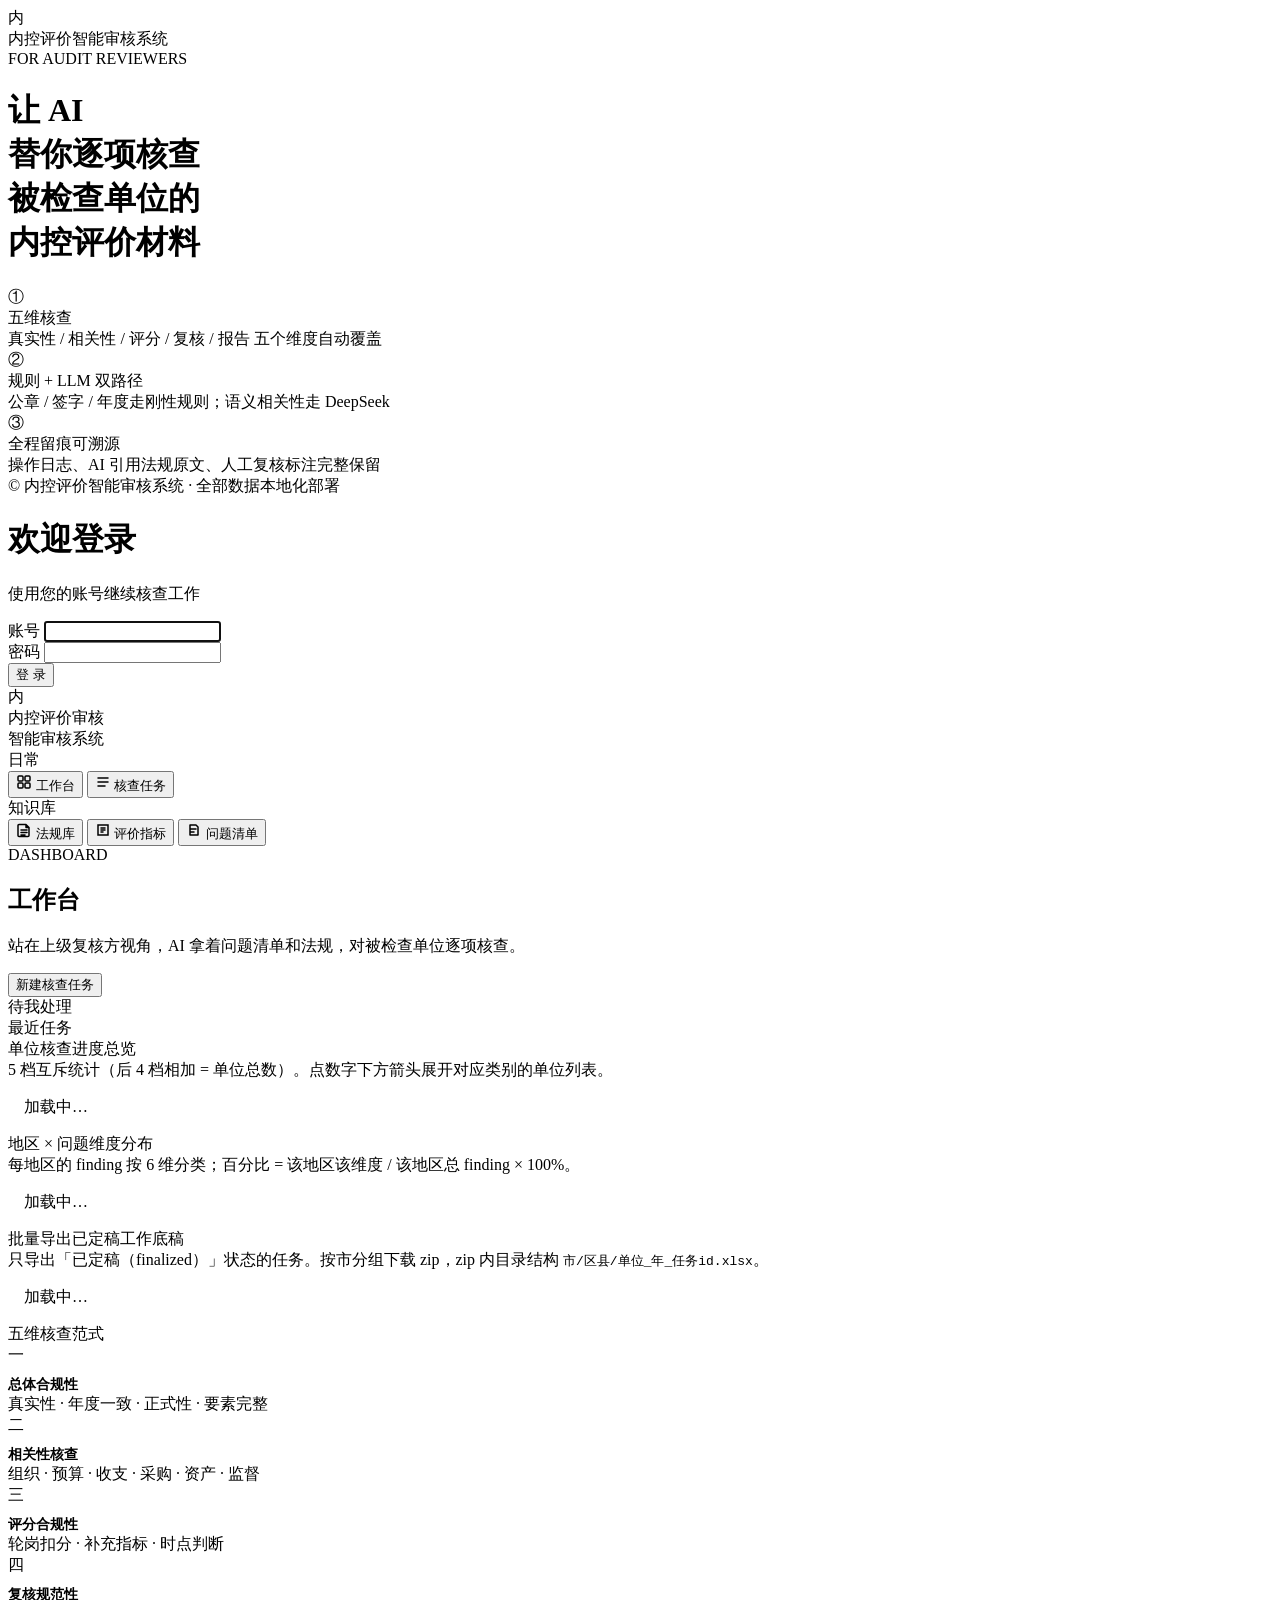
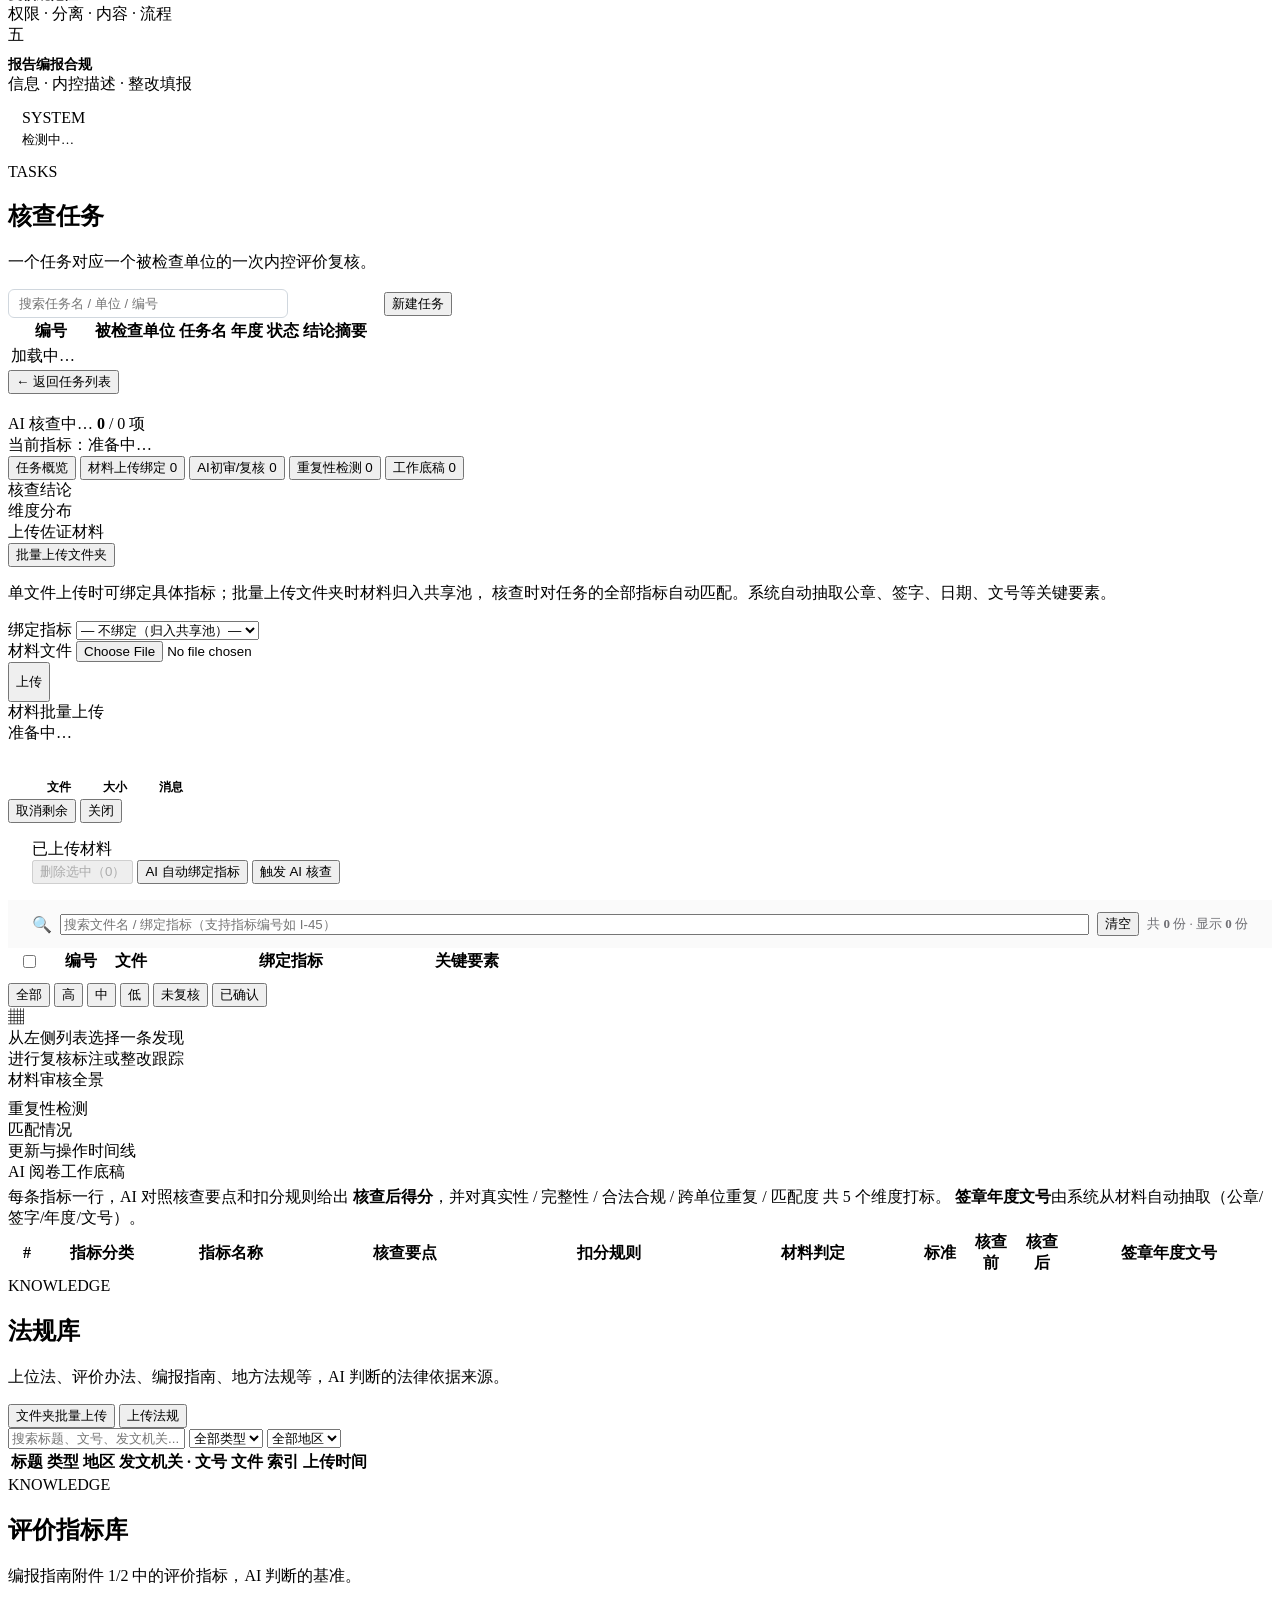
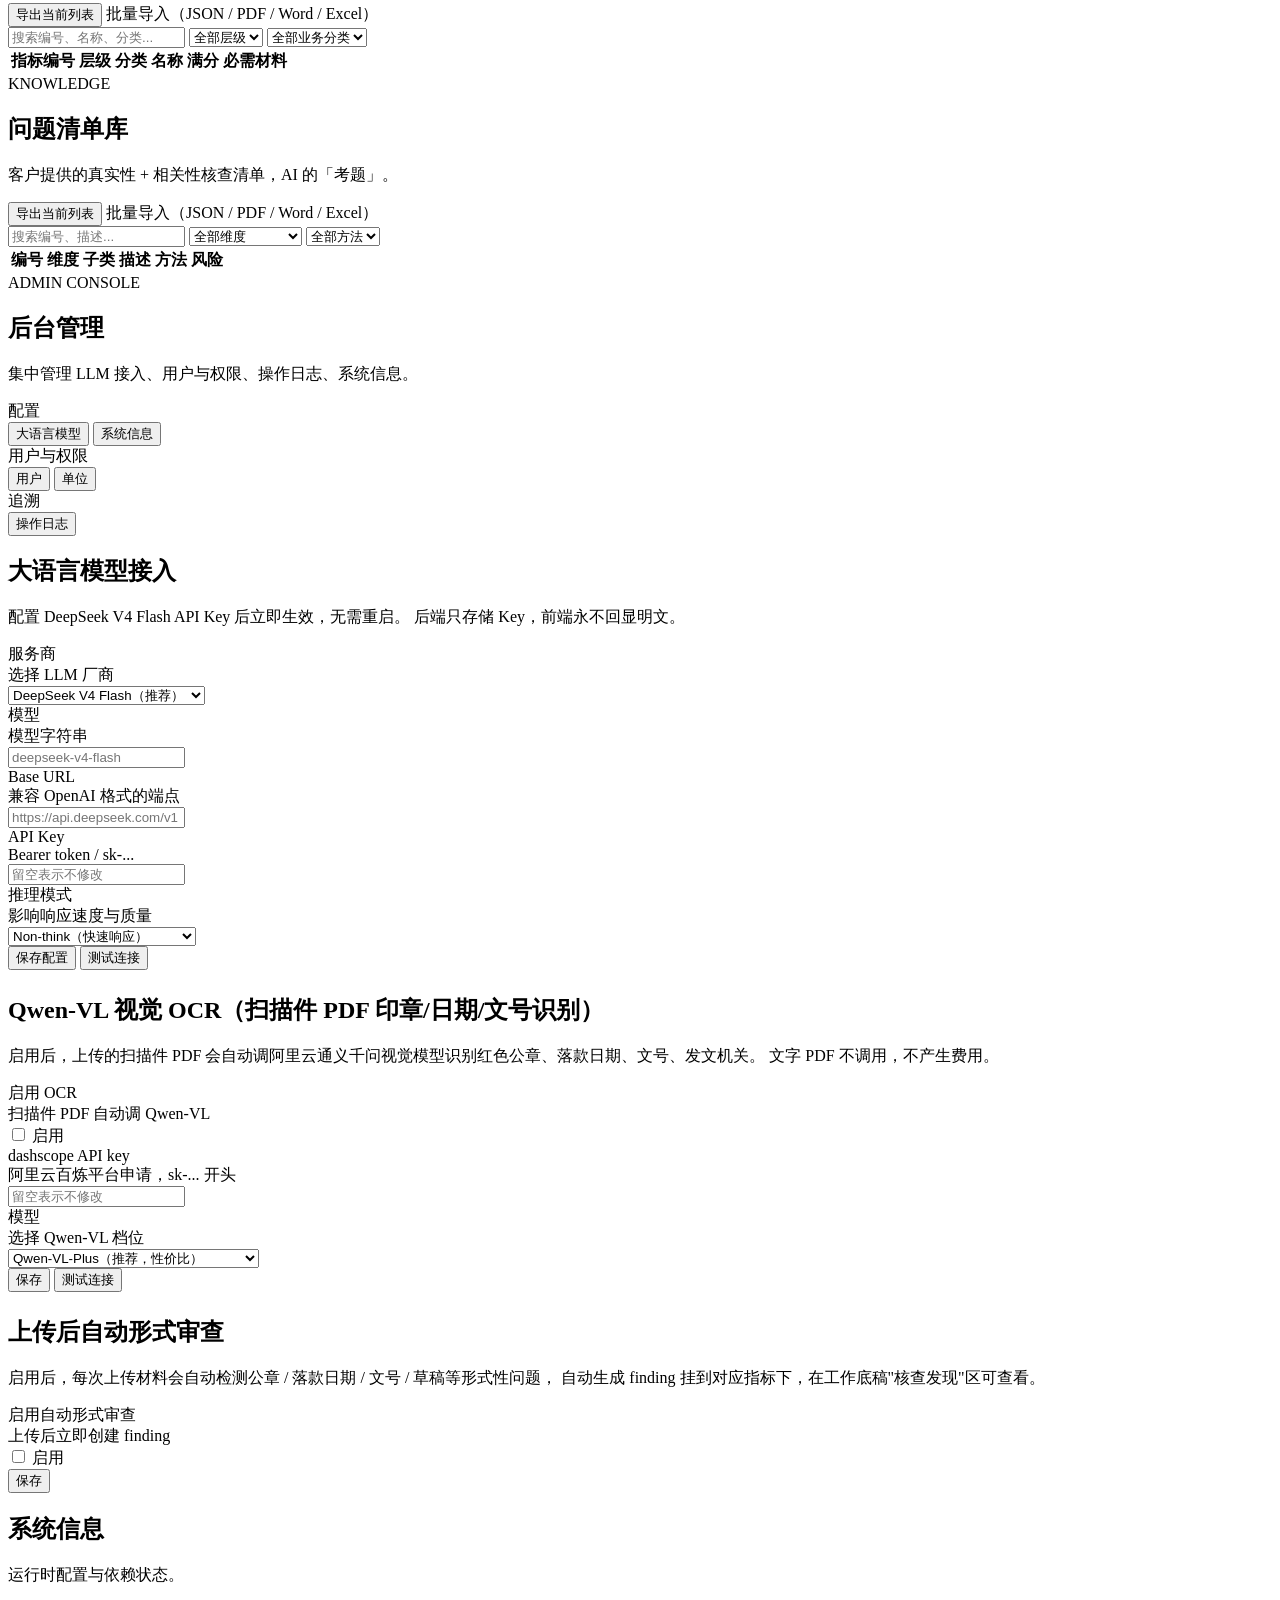
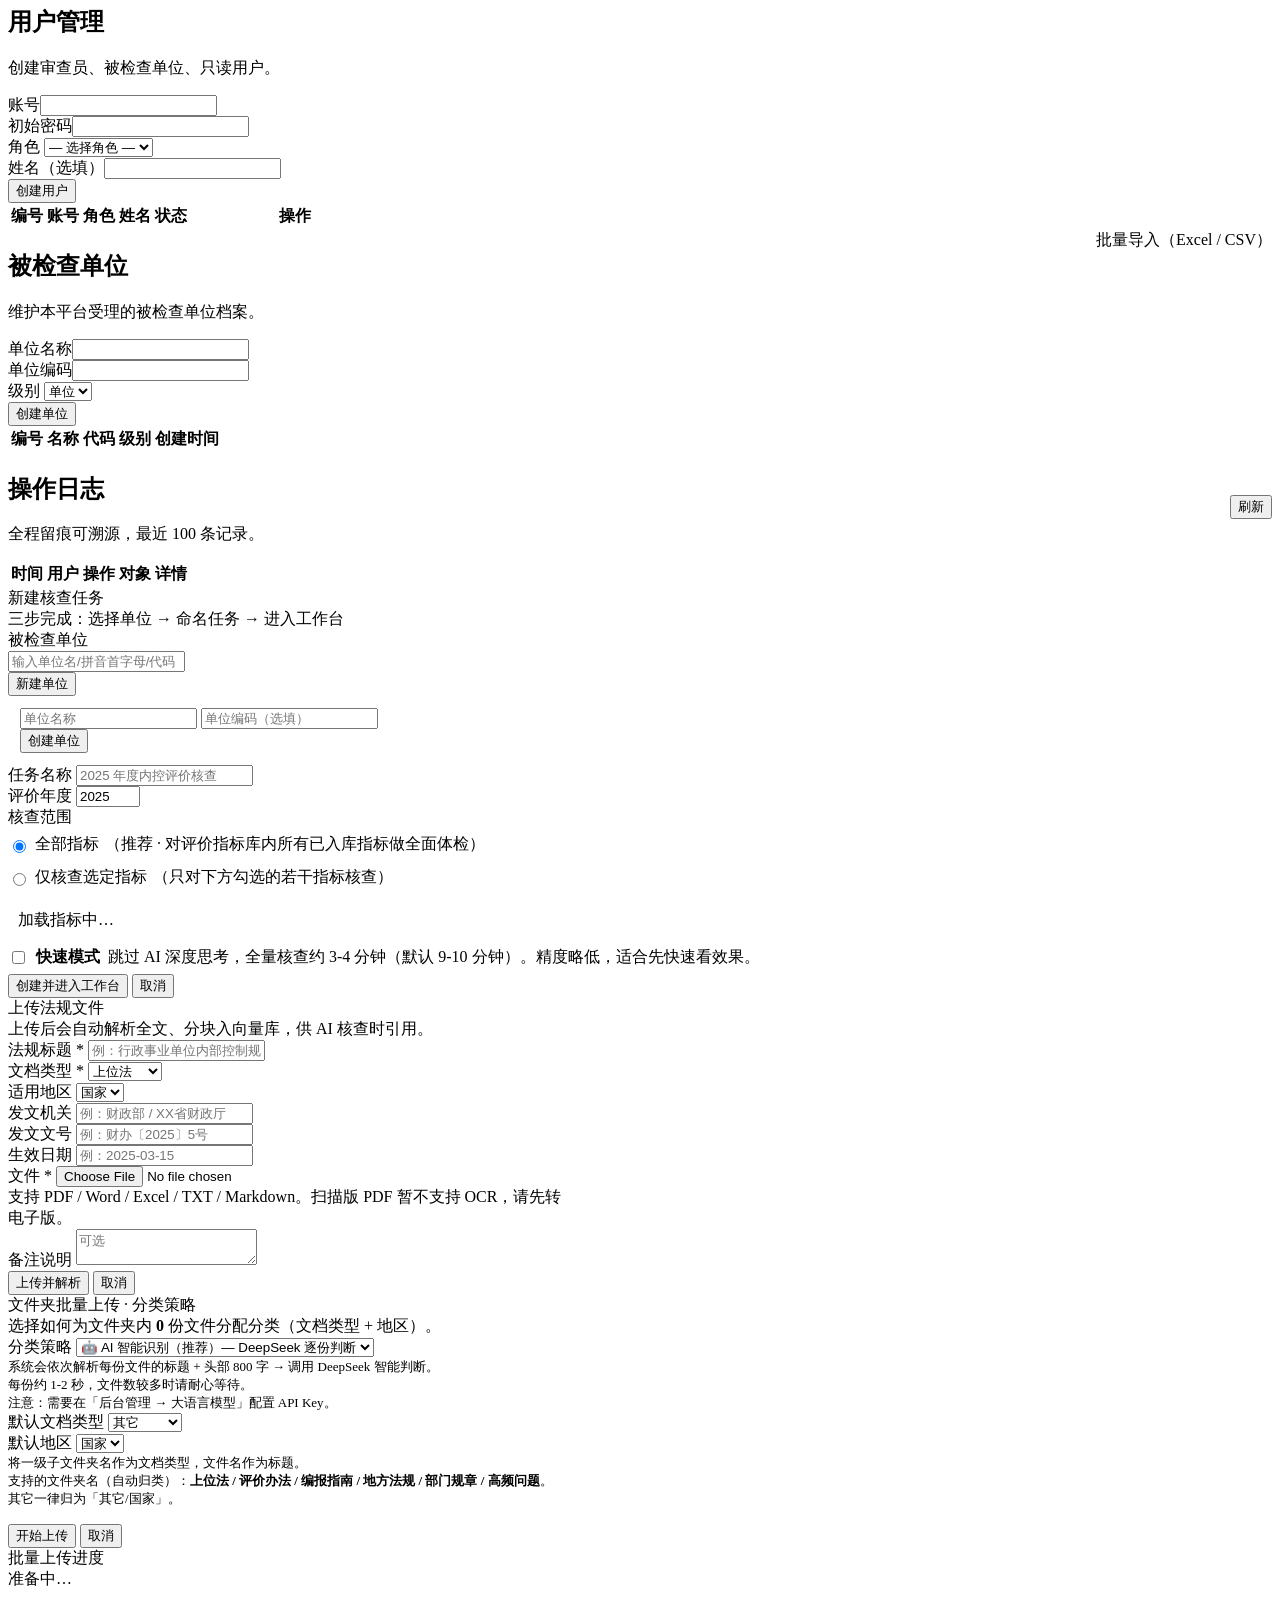
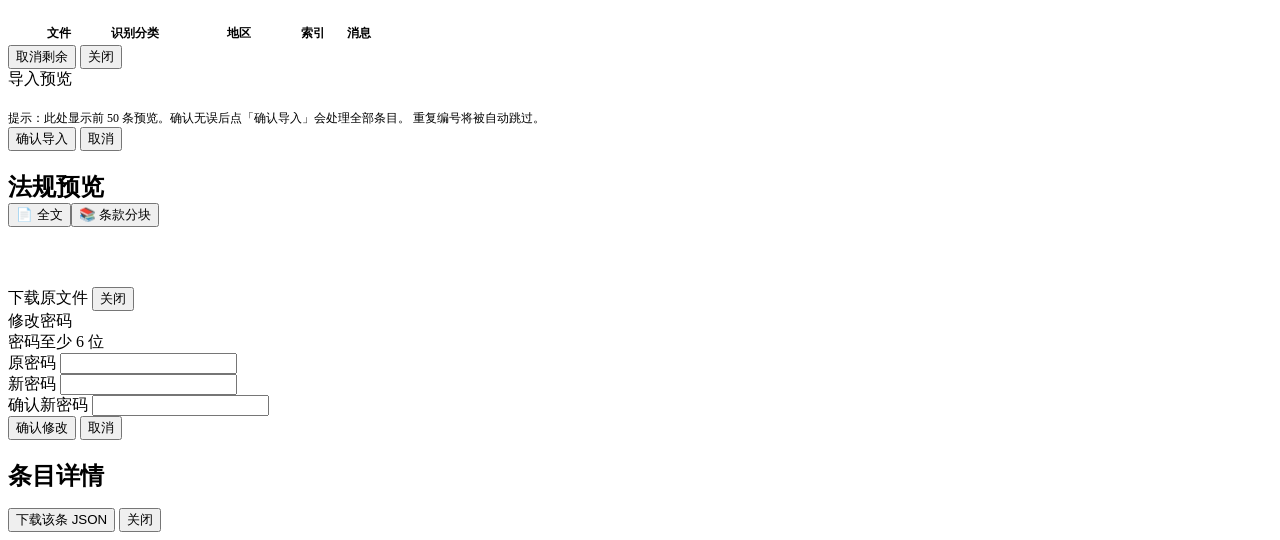
==== commit 00e740b2: "feat(v2.14): 工作台"地区 × 问题维度分布"card - index.html: 加 card 放"单位核查进度总览"之后、"批量导出"之前 - app.js: renderRegion" ====
--- a/compliance-agent/frontend/index.html
+++ b/compliance-agent/frontend/index.html
@@ -5,7 +5,7 @@
   <meta name="viewport" content="width=device-width, initial-scale=1.0" />
   <title>内控评价智能审核系统</title>
   <link rel="icon" type="image/svg+xml" href="/static/favicon.svg" />
-  <link rel="stylesheet" href="/static/styles.css?v=2.13" />
+  <link rel="stylesheet" href="/static/styles.css?v=2.14" />
 </head>
 <body>
 
@@ -200,6 +200,17 @@
           </div>
         </div>
 
+        <!-- v2.14: 地区 × 问题维度分布 -->
+        <div class="card mt-6 fade-in fade-in-4">
+          <div class="section-title">地区 × 问题维度分布</div>
+          <div class="text-sm text-muted mb-3">
+            每地区的 finding 按 6 维分类；百分比 = 该地区该维度 / 该地区总 finding × 100%。
+          </div>
+          <div id="dash-region-finding-stats" class="text-sm">
+            <div class="empty-state" style="padding:16px">加载中…</div>
+          </div>
+        </div>
+
         <!-- v2.11: 批量导出已定稿工作底稿（按市分组） -->
         <div class="card mt-6 fade-in fade-in-4">
           <div class="section-title">批量导出已定稿工作底稿</div>
@@ -1328,7 +1339,7 @@
 <!-- Toast -->
 <div id="toast" class="toast hidden"></div>
 
-<script src="/static/pinyin_initials.js?v=2.13"></script>
-<script src="/static/app.js?v=2.13"></script>
+<script src="/static/pinyin_initials.js?v=2.14"></script>
+<script src="/static/app.js?v=2.14"></script>
 </body>
 </html>
